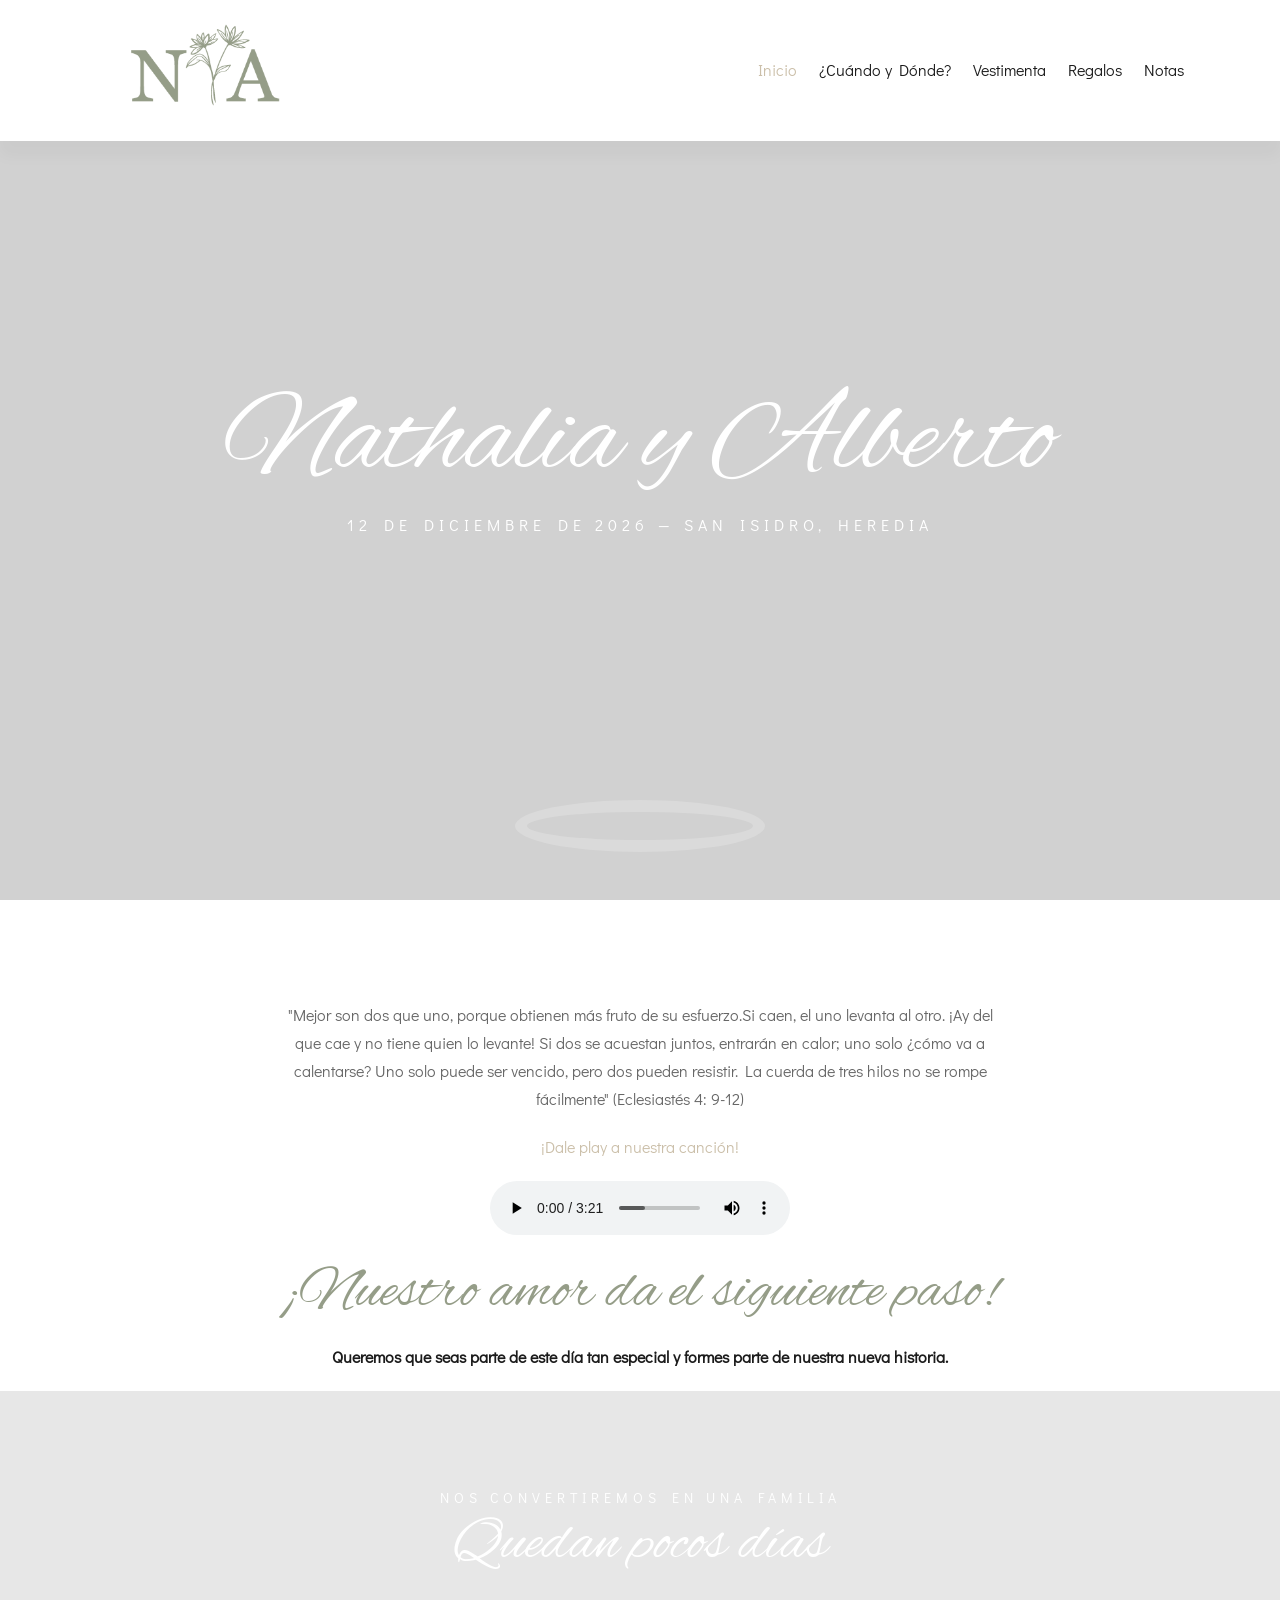
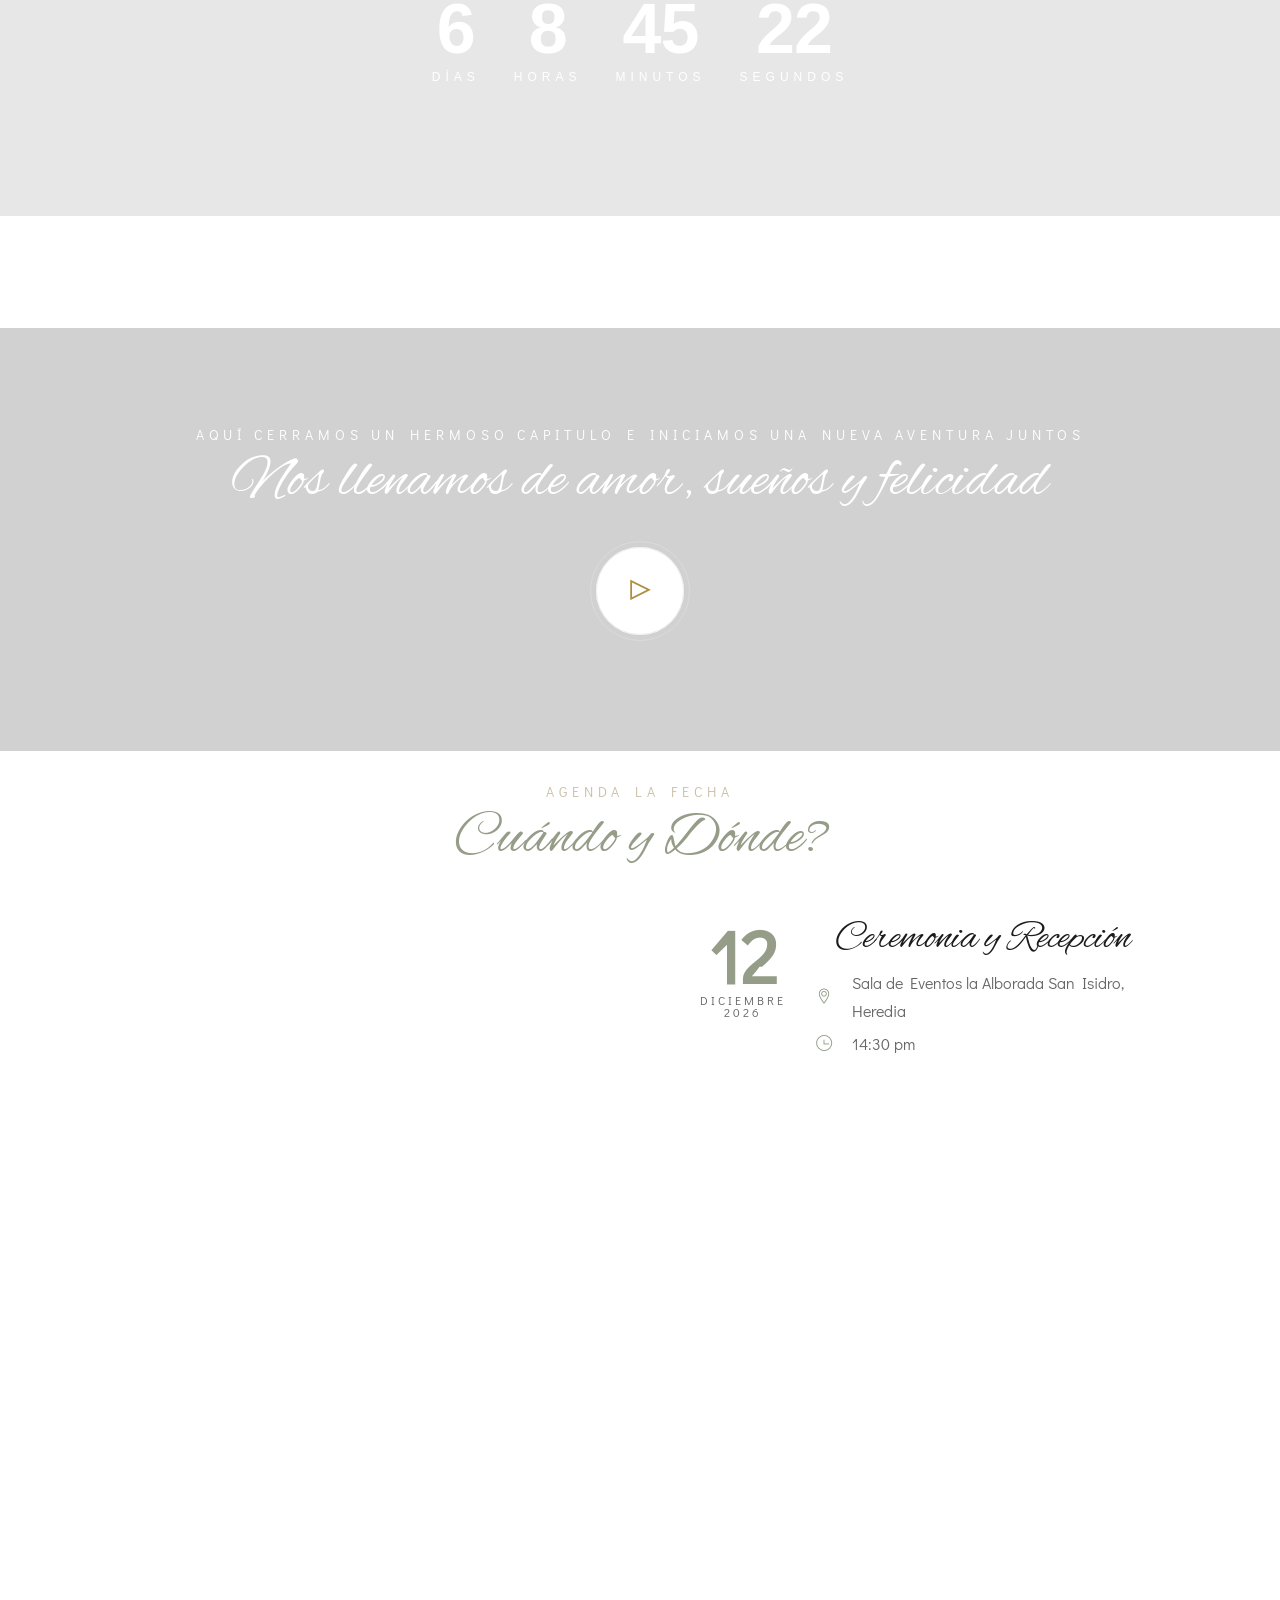
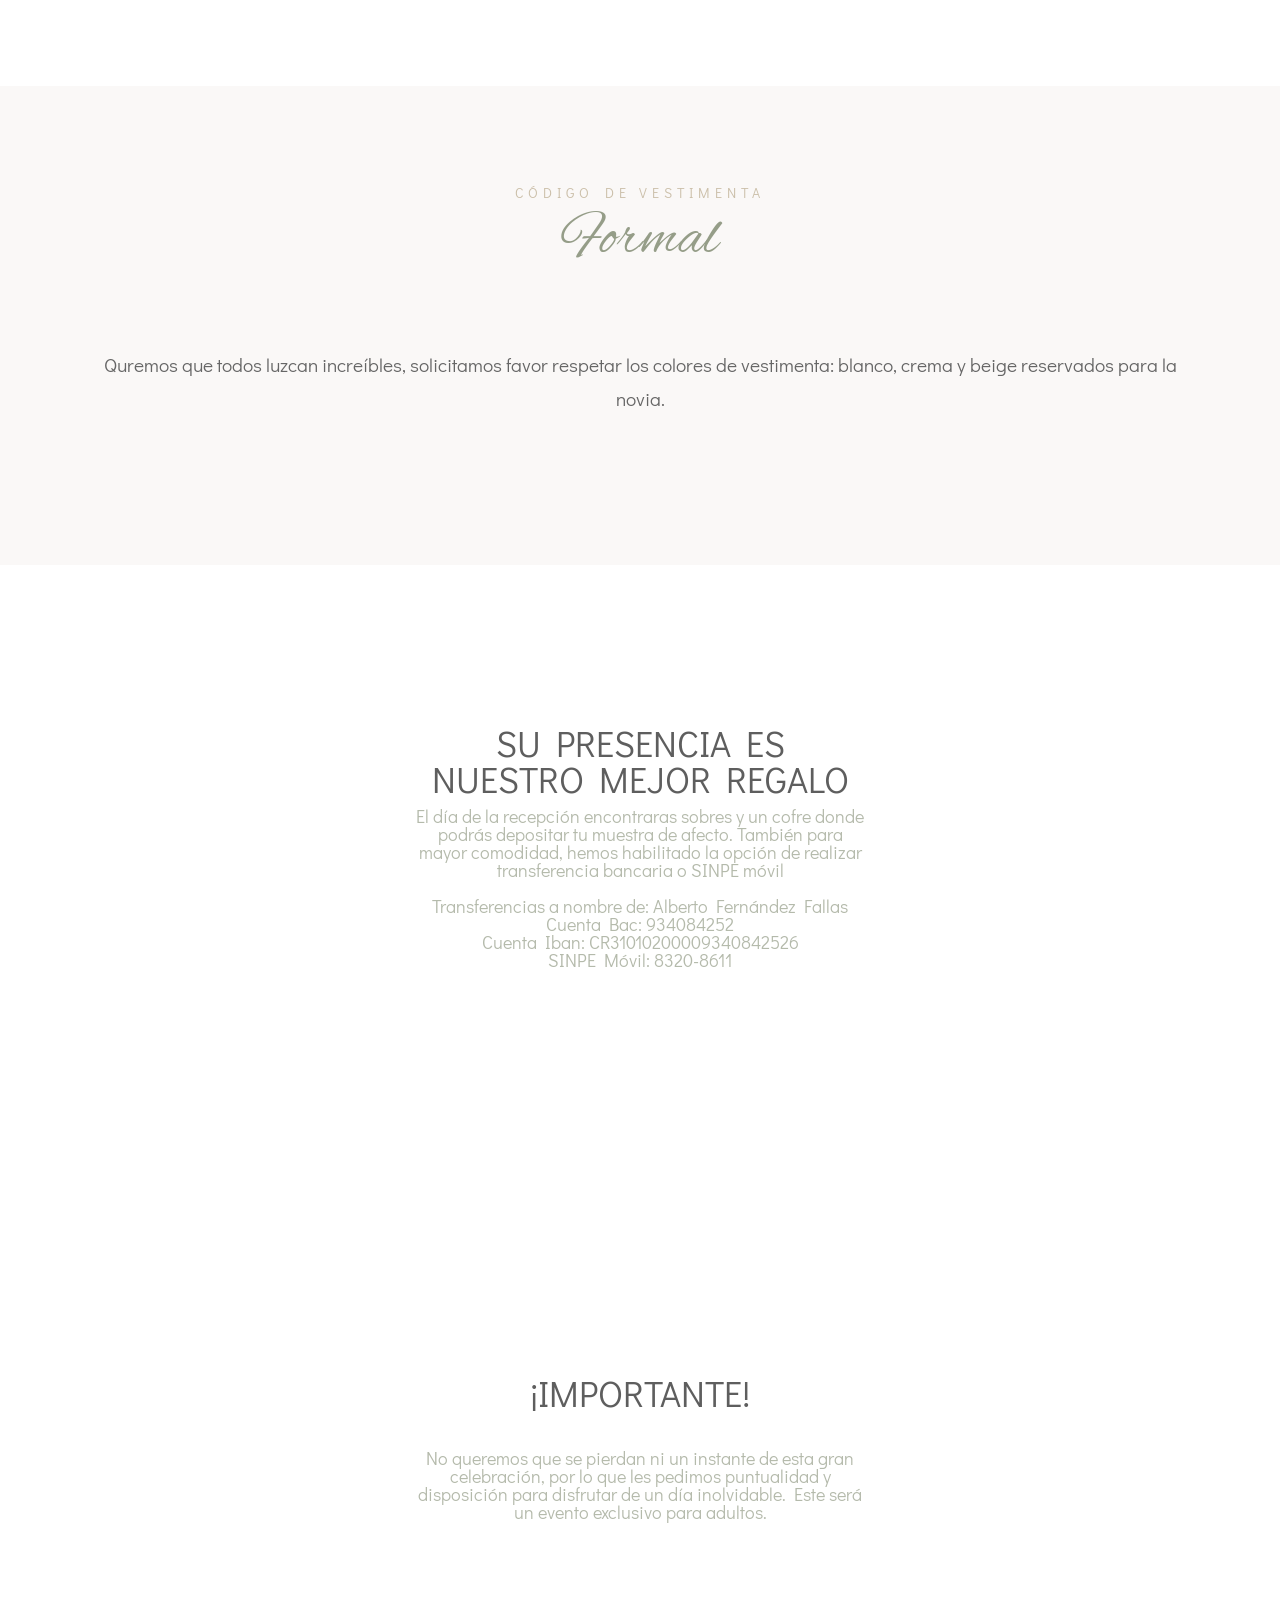
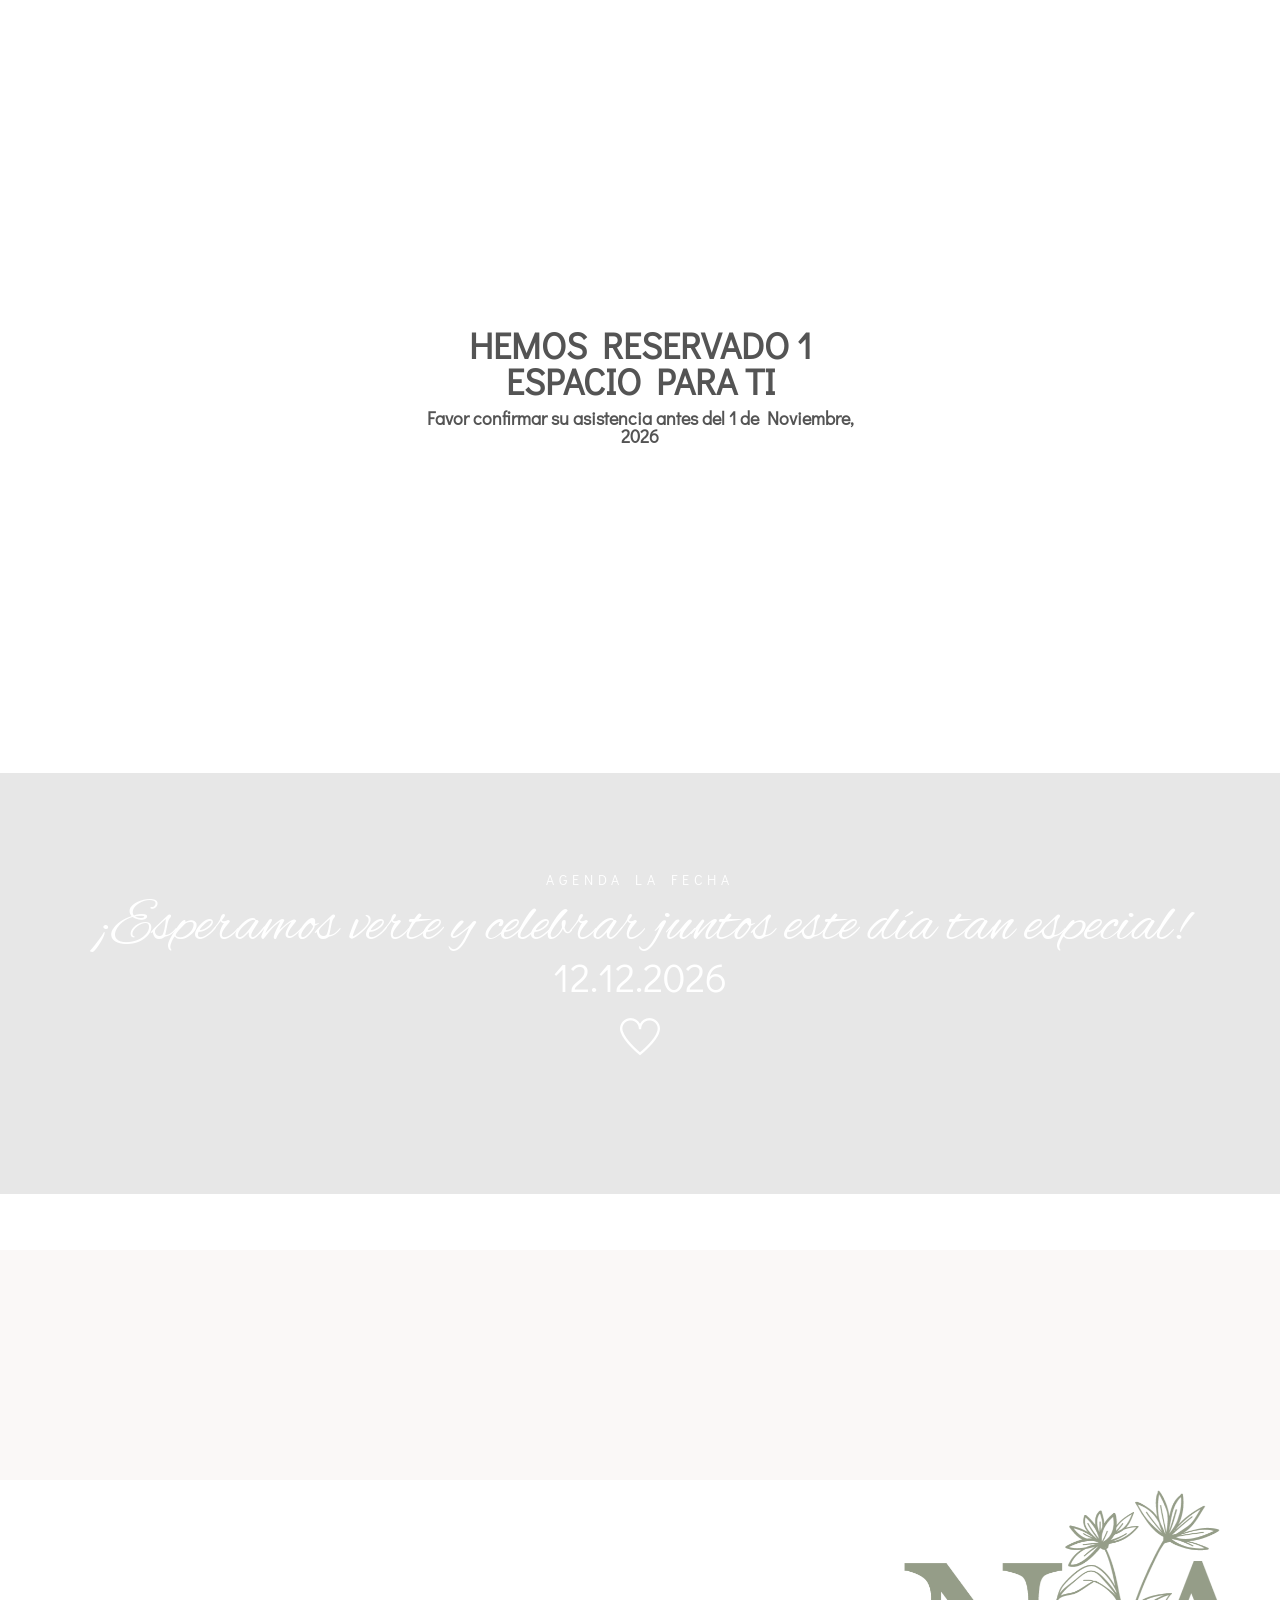
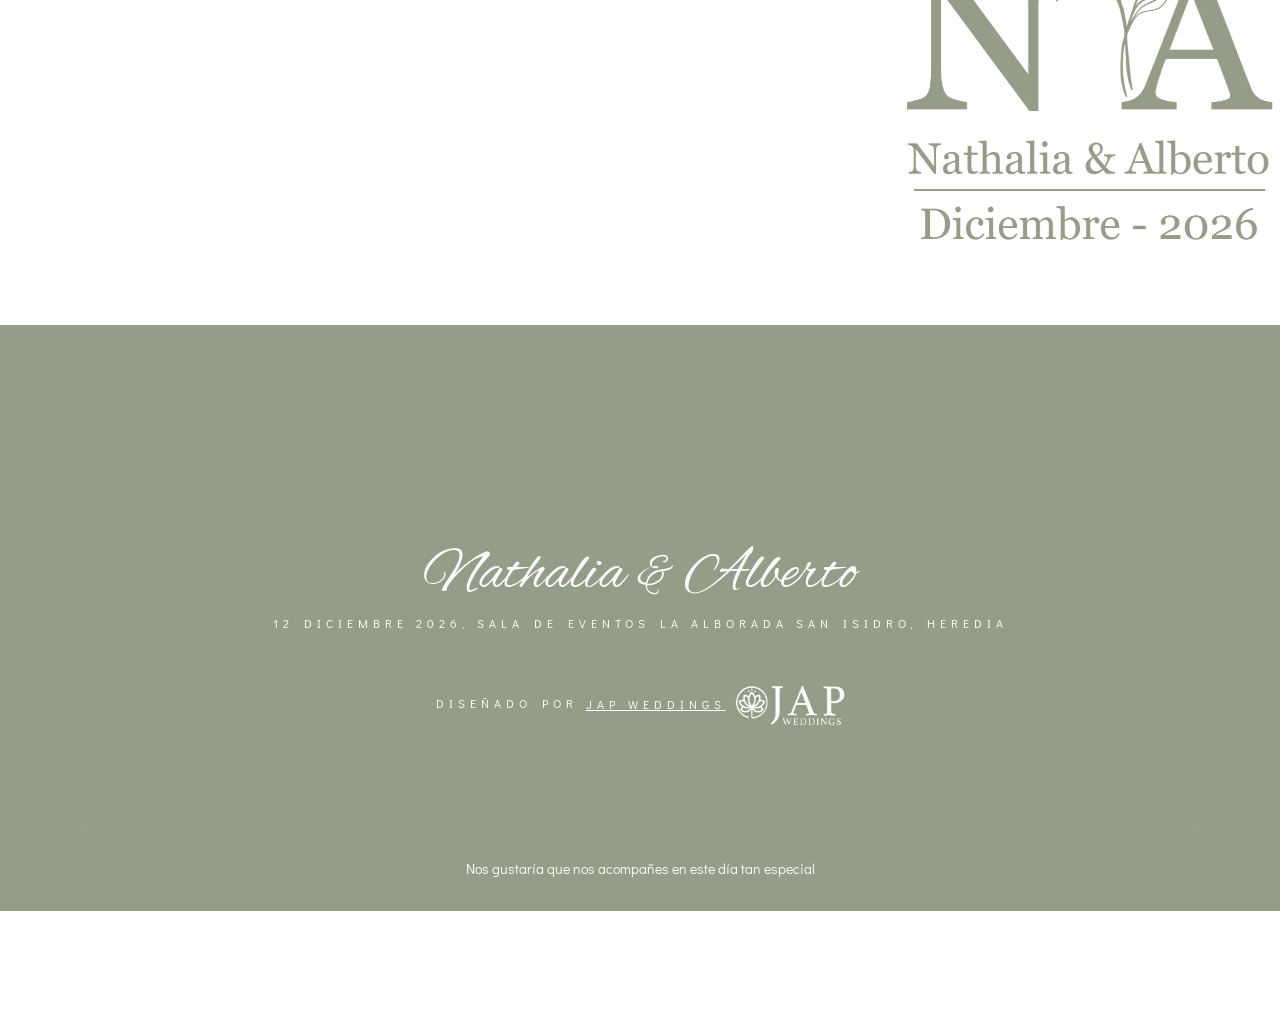
==== index.html @ f1be1391 "Add files via upload" ====
<!DOCTYPE HTML>
<html lang="en">

<head>
    <meta charset="utf-8">
    <meta http-equiv="X-UA-Compatible" content="IE=edge">
    <title>Nathalia y Alberto</title>
    <meta name="viewport" content="width=device-width, initial-scale=1">
    <link rel="icon" type="image/png" href="images/favicon.png" />
    <link href="https://fonts.googleapis.com/css2?family=Alex+Brush&family=Didact+Gothic&display=swap" rel="stylesheet">
    <link rel="stylesheet" href="css/animate.css">
    <link rel="stylesheet" href="css/themify-icons.css">
    <link rel="stylesheet" href="css/bootstrap.css">
    <link rel="stylesheet" href="css/flexslider.css">
    <link rel="stylesheet" href="css/magnific-popup.css">
    <link rel="stylesheet" href="css/owl.carousel.min.css">
    <link rel="stylesheet" href="css/owl.theme.default.min.css">
    <link rel="stylesheet" href="css/YouTubePopUp.css">
    <link rel="stylesheet" href="css/style.css">
    <!-- FOR IE9 below -->
    <!--[if lt IE 9]>
        <script src="js/respond.min.js"></script>
    <![endif]-->
</head>

<body>
    <!-- Preloader -->
    <div class="preloader">
        <div class="lds-heart">
            <div></div>
        </div>
    </div>
    <!-- Progress-wrapp scroll-button -->
    <div class="progress-wrap active-progress">
        <svg class="progress-circle svg-content" width="100%" height="100%" viewBox="-1 -1 102 102">
            <path d="M50,1 a49,49 0 0,1 0,98 a49,49 0 0,1 0,-98" />
        </svg>
    </div>
    <!-- Navbar -->
    <nav class="navbar navbar-expand-lg ">
        <div class="container">
            <!-- Logo -->
            <div class="logo-wrapper navbar-brand valign">
                <div class="logo">
                    <a href="index.html"><img src="images2/LOGO-nuestra-boda.png" style="width: 64%;" alt=""></a>
                </div>
            </div>
            <button class="navbar-toggler" type="button" data-toggle="collapse" data-target="#navbarSupportedContent"
                aria-controls="navbarSupportedContent" aria-expanded="false" aria-label="Toggle navigation"> <span
                    class="icon-bar"><i class="ti-line-double"></i></span> </button>
            <!-- Navbar links -->
            <div class="collapse navbar-collapse" id="navbarSupportedContent">
                <ul class="navbar-nav ml-auto">
                    <li class="nav-item"><a class="nav-link active" href="#home" data-scroll-nav="0">Inicio</a></li>
                    <li class="nav-item"><a class="nav-link" href="#whenwhere" data-scroll-nav="6">¿Cuándo y Dónde?</a>
                    </li>
                    <li class="nav-item"><a class="nav-link" href="#outfit" data-scroll-nav="8">Vestimenta</a></li>
                    <li class="nav-item"><a class="nav-link" href="#rsvp5" data-scroll-nav="7">Regalos</a></li>
                    <li class="nav-item"><a class="nav-link" href="#rsvp2" data-scroll-nav="9">Notas</a></li>

                </ul>
            </div>
        </div>
    </nav>


    <!-- Slider section -->
    <header id="home" data-scroll-index="0">
        <div class="mary-hero js-fullheight">
            <div class="flexslider js-fullheight">
                <ul class="slides">
                    <li class="bg-fixed" style="background-image: url(images/JAP_7973.jpg); 
                    background-position: 60% center;" data-overlay-dark="2" id="icon">
                        <div class="overlay"></div>
                        <div class="container">
                            <div class="row">
                                <div class="col-md-12 text-center js-fullheight slider-text">
                                    <div class="slider-text-inner mx-auto">
                                        <h2>Nathalia y Alberto</h2>
                                        <h6>12 de Diciembre de 2026 — San Isidro, Heredia</h6>
                                    </div>
                                </div>
                            </div>
                        </div>
                    </li>
                </ul>
            </div>
        </div>

    </header>
    <!-- Welcome section -->
    <div id="welcome" class="welcome section-padding">
        <div class="container">
            <div class="row">
                <div class="col-md-12 text-center">
                    <div class="welcome-mt">
                        <div class="welcome-image-wrapper">
                            <div class="img">
                                <a href="#" data-scroll-nav="1"><img src="images/JAP_7983.jpg" alt=""></a>
                            </div>
                        </div>
                    </div>
                </div>
                <div class="col-md-8 offset-md-2 text-center">
                    <p>"Mejor son dos que uno, porque obtienen más fruto de su esfuerzo.Si caen, el uno levanta al otro.
					¡Ay del que cae y no tiene quien lo levante! Si dos se acuestan juntos, entrarán en calor; uno solo ¿cómo va a calentarse?
					Uno solo puede ser vencido, pero dos pueden resistir.
					La cuerda de tres hilos no se rompe fácilmente" (Eclesiastés 4: 9-12)
</p>
					<p style="color: #cbbfa9">¡Dale play a nuestra canción!</p>
            		<audio controls loop>
  					<source src="music.mp3" type="audio/mpeg">
					</audio>
					<p></p>
					<h2 class="section-title" style="color: #959D88;">¡Nuestro amor da el siguiente paso!</h2>
					<p><b>Queremos que seas parte de este día tan especial y formes parte de nuestra nueva historia.</b></p>
            </div>
        </div>
    </div>

    <!-- Countdown section -->
    <div id="countdown" class="section-padding bg-img bg-fixed" data-overlay-dark="1"
        data-background="images/JAP_8116.jpg" style="background-position: 20% center;">
        <div class="container">
            <div class="row">
                <div class="section-head col-md-12">
                    <h6>Nos convertiremos en una familia</h6>
                    <h2>Quedan pocos días</h2>
                </div>
            </div>
            <div class="row">
                <div class="col-md-12">
                    <ul>
                        <li><span id="days"></span>Días</li>
                        <li><span id="hours"></span>Horas</li>
                        <li><span id="minutes"></span>Minutos</li>
                        <li><span id="seconds"></span>Segundos</li>
                    </ul>
                </div>
            </div>
        </div>
    </div>


    <br>
    <br>
    <br>
    <br>

    <!-- Video section -->
    <div id="video" class="story-video section-padding bg-img bg-fixed" data-overlay-dark="2"
        data-background="images/JAP_8154.jpg">
        <div class="container">
            <div class="video-wrapper">
                <div class="row">
                    <div class="col-md-12 text-center">
                        <div class="caption">
                            <h6 class="subtitle">Aquí cerramos un hermoso capitulo e iniciamos una nueva aventura juntos</h6>
                            <h2 class="title">Nos llenamos de amor, sueños y felicidad</h2><br>
                        </div>
                    </div>
                </div>
                <div class="row">
                    <div class="col-md-12 mb-60 img text-center">
                        		<a class="vid valign" href="https://youtu.be/Di5ezcNBdFs">
                            <div class="vid-butn">
                                <span class="icon"><i class="ti-control-play"></i></span>
                            </div>
                        </a>
                    </div>

                </div>
            </div>
        </div>
    </div>

    <!-- When & Where section -->
    <div id="whenwhere" class="when-where section-paddinggg" data-scroll-index="6"
        style="background: url(images/FLORES-02.png) ; background-size:21%; background-repeat: no-repeat; background-position: top right;" >
        <div class="container">
            <div class="row">
                <div class="col-md-12 text-center animate-box" data-animate-effect="fadeInUp">
                    <h6 class="section-subtitle" style="color: #cbbfa9;">Agenda la fecha</h6>
                    <h2 class="section-title" style="color: #959d88;">Cuándo y Dónde?</h2>
                </div>
            </div>
            <div class="row">
                <div class="col-md-6 animate-box" data-animate-effect="fadeInLeft">
                    <div class="img left">
                        <img src="images/JAP_7962.jpg" alt="">
                    </div>
                </div>
                <div class="col-md-6 valign animate-box" data-animate-effect="fadeInRight">
                    <div class="content">
                        <div class="date">
                            <h3 style="color: #959d88;">12</h3>
                            <h6>Diciembre 2026</h6>
                        </div>
                        <div class="cont">
                            <div class="info">
                            </div>
                            <h4>Ceremonia y Recepción</h4>
                            <ul class="list-unstyled cont-list">
                                <li>
                                    <div class="icon"> <span class="ti-location-pin" style="color: #959d88;"></span> </div>
                                    <div class="text">
                                        <p align="left">Sala de Eventos la Alborada San Isidro, Heredia</p>
                                    </div>
                                </li>
                                <li>
                                    <div class="icon"> <span class="ti-time" style="color: #959d88;"></span> </div>
                                    <div class="text">
                                        <p>14:30 pm</p>
                                    </div>
                                </li>
                            </ul>
                        </div>
                    </div>
                </div>
                
            </div>
        </div>
    </div>
    <div class="marybrian-blog section-paddinggg">
        <div class="container">
            <div class="row mb-30">
                <iframe
                    src="https://www.google.com/maps/embed?pb=!1m18!1m12!1m3!1d3928.9068027586177!2d-84.05457692454056!3d10.02454927261095!2m3!1f0!2f0!3f0!3m2!1i1024!2i768!4f13.1!3m3!1m2!1s0x8fa0e586ee577349%3A0x601cceb44c95bdb8!2sSala%20de%20Eventos%20La%20Alborada!5e0!3m2!1ses!2scr!4v1782090765783!5m2!1ses!2scr"
                    width="1200" height="450" style="border:0;" allowfullscreen="" loading="lazy"
                    referrerpolicy="no-referrer-when-downgrade"></iframe>
            </div>
        </div>
    </div>
    <!-- Dress Code section -->
    <div id="outfit" class="bride-groom clear section-padding bg-cream" data-scroll-index="8">
        <div class="container">
            <div class="row">
                <div class="col-md-12 text-center mb-30 animate-box" data-animate-effect="fadeInUp">
                    <h6 class="section-subtitle"  style="color: #cbbfa9;">Código de Vestimenta</h6>
                    <h2 class="section-title" style="color: #959d88;">Formal</h2>
                </div>
                <img src="images/Imagen1.png" alt="">

                <div class="col-md-12 text-center mb-30 animate-box">
                    <div class="widget-container" style="text-align: center;">
                        <br>
                        <p style="font-size: larger;">Quremos que todos luzcan increíbles, solicitamos favor respetar los colores de vestimenta:
 						 blanco, crema y beige reservados para la novia.
                        </p>

                    </div>
                </div>
            </div>
        </div>
    </div>

    <!-- RSVP Form section -->
    <div id="rsvp5" class="rsvp section-padding bg-img bg-fixed" data-background="images/JAP_8039.jpg"
        data-scroll-index="7" style="background-position: 20% center;">
        <div class="container">
            <div class="row">
                <div class="col-md-6 offset-md-3 bg-white p-60" style="opacity: 0.7;">
                    <h2 class="text-center">Su presencia es nuestro mejor regalo</br></h2>
                    <h6 class="text-center" style="font-family: Didact Gothic; font-size: large; color: #959D88">El día de la recepción encontraras sobres y un cofre donde podrás depositar tu muestra de afecto. También para mayor comodidad, hemos habilitado la opción de realizar transferencia bancaria o SINPE móvil
					<br>
					<br>Transferencias a nombre de: Alberto Fernández Fallas 
					<br>Cuenta Bac: 934084252
					<br>Cuenta Iban: CR31010200009340842526
					<br>SINPE Móvil: 8320-8611
                    </h6>
                </div>
            </div>
        </div>
    </div>
    <br>
    <br>

    <div id="rsvp2" class="rsvp section-padding bg-img bg-fixed" data-background="images/JAP_8063.jpg"
        data-scroll-index="9" style="background-position: 20%;">
        <div class="container">
            <div class="row">
                <div class="col-md-6 offset-md-3 bg-white p-60" style="opacity: 0.7;">
                    <h2 class="text-center">¡Importante!</br></h2>
                    <br>
                    <h6 class="text-center" style="font-family: Didact Gothic; font-size: large; color: #959D88;">
                        No queremos que se pierdan ni un instante de esta gran celebración, por lo que les pedimos puntualidad y disposición para disfrutar de un día inolvidable.
						Este será un evento exclusivo para adultos.<br>  
                    </h6>

                    <h6 class="text-center" style="font-family: Didact Gothic; font-size: large; color: #626554;">
                    </h6>
                </div>
            </div>
        </div>
    </div>
	<br>
    <br>
        <!-- RSVP Form section -->
    <div id="rsvp" class="rsvp section-padding bg-img bg-fixed" data-background="images/JAP_7977.jpg"
        data-scroll-index="7" style="background-position: 20% center;">
        <div class="container">
            <div class="row">
                <div class="col-md-6 offset-md-3 bg-white p-60" style="opacity: 0.75;">
                    <h2 class="text-center"><b>Hemos reservado 1</b><br><b>espacio para ti</b></br></h2>
				<h6 class="text-center" style="font-family: Didact Gothic; font-size: large; color: #626554;"><b>Favor confirmar su asistencia antes del 1 de Noviembre, 2026</b> 
                <br>
				<br>
				<br>
				<a href="https://wa.me/50685649191"><img src="images/boton-contacto-peq.png" alt="" style="width: 50%;"></a>   
				</h6>
					
                </div>
            </div>
        </div>
    </div>
    <br>
    <br>
    <br>
					<!-- Banner section -->
    <div id="banner" class="section-padding bg-img bg-fixed" data-overlay-dark="1"
        data-background="images/JAP_8093.jpg">
        <div class="container">
            <div class="row">
                <div class="section-head col-md-12">
                    <h6>Agenda la fecha</h6>
                    <h2>¡Esperamos verte y celebrar juntos este día tan especial!</h2>
                    <h1>12.12.2026</h1>
                    <h1><i class="ti-heart"></i></h1>
                </div>
            </div>
        </div>
    </div>
	<br>
    <br>
    <div id="gallery" class="section-padding bg-cream" data-scroll-index="10">
        <div class="container">
            <div class="row">
            </div>
        </div>
        <div class="row gallery-filter">
            <div class="col-md-2 gallery-item ceremony">
                <div class="gallery-box">
                    <div class="gallery-img"> <img src="images/JAP_7966.jpg" class="img-fluid mx-auto d-block"
                            alt="">
                    </div>
                    <div class="gallery-detail">
                    </div>
                </div>
            </div>
            <div class="col-md-2 gallery-item ceremony">
                <div class="gallery-box">
                    <div class="gallery-img"> <img src="images/JAP_7988.jpg" class="img-fluid mx-auto d-block" alt="">
                    </div>
                    <div class="gallery-detail">
                    </div>
                </div>
            </div>
            <div class="col-md-2 gallery-item ceremony">
                <div class="gallery-box">
                    <div class="gallery-img"> <img src="images/JAP_8051.jpg" class="img-fluid mx-auto d-block"
                            alt="">
                    </div>
                    <div class="gallery-detail">
                    </div>
                </div>
            </div>
            <div class="col-md-2 gallery-item ceremony">
                <div class="gallery-box">
                    <div class="gallery-img"> <img src="images/JAP_8071.jpg" class="img-fluid mx-auto d-block" alt="">
                    </div>
                    <div class="gallery-detail">
                    </div>
                </div>
            </div>
            
            <div class="col-md-2 gallery-item ceremony">
                <div class="gallery-box">
                    <div class="gallery-img"> <img src="images/JAP_8196.jpg" class="img-fluid mx-auto d-block" alt="">
                    </div>
                    <div class="gallery-detail">
			</div>
                </div>
            </div>
            
            <div class="col-md-2 gallery-item ceremony">
                <div class="gallery-box">
                    <div class="gallery-img"> <img src="images/JAP_6352.jpg" class="img-fluid mx-auto d-block" alt="">
                    </div>
                    <div class="gallery-detail">
                    </div>
                </div>
            </div>
        </div>
    </div>
    <div>
        <img src="images2/LOGO-DE-BODA-1.png" alt="" style="width: 30%; height: auto; left: 35%; position: relative;">
    </div>
    <br>
    <br>
    <!-- Footer section -->
    <footer id="footer" style="background-color: #959D88;">
        <div class="container">
            <div class="top-footer">
                <div class="row">
                    <div class="col-md-12 text-center">
                        <div class="section-padding">
                            <h2><span>Nathalia <small>&amp;</small> Alberto</span></h2>
                            <h6>12 Diciembre 2026, Sala de Eventos la Alborada San Isidro, Heredia</h6>

                            <br>
                            <br>

                            <h6>Diseñado por <a href="https://www.japweddings.com"><u>JAP Weddings</u> <img
                                        src="images2/VECTOR.png" alt="" style="width: 10%;"></a></h6>
                        </div>
                    </div>
                </div>
            </div>
            <div class="sub-footer">
                <div class="row">
                    <div class="col-md-12 text-center">
                        <p style="color: white;">Nos gustaría que nos acompañes en este día tan especial</p>
                    </div>
                </div>
            </div>
        </div>
    </footer>
    <!-- jQuery -->
    <script src="js/jquery.min.js"></script>
    <script src="js/modernizr-2.6.2.min.js"></script>
    <script src="js/jquery.easing.1.3.js"></script>
    <script src="js/bootstrap.min.js"></script>
    <script src="js/jquery.waypoints.min.js"></script>
    <script src="js/jquery.flexslider-min.js"></script>
    <script src="js/sticky-kit.min.js"></script>
    <script src="js/scrollIt.min.js"></script>
    <script src="js/owl.carousel.min.js"></script>
    <script src="js/isotope.js"></script>
    <script src="js/jquery.magnific-popup.min.js"></script>
    <script src="js/YouTubePopUp.js"></script>
    <script src="js/template.js"></script>

</body>

</html>
---- css/YouTubePopUp.css ----
@charset "UTF-8";

/*
    Name: YouTubePopUp
    Description: jQuery plugin to display YouTube or Vimeo video in PopUp, responsive and retina, easy to use.
    Version: 1.0.1
    Plugin URL: http://wp-time.com/youtube-popup-jquery-plugin/
    Written By: Qassim Hassan
    Twitter: @QQQHZ
    Websites: wp-time.com | qass.im | wp-plugins.in
    Dual licensed under the MIT and GPL licenses:
        http://www.opensource.org/licenses/mit-license.php
        http://www.gnu.org/licenses/gpl.html
    Copyright (c) 2016 - Qassim Hassan
*/

.YouTubePopUp-Wrap{
    position:fixed;
    width:100%;
    height:100%;
    background-color:#000;
    background-color:rgba(0,0,0,0.8);
    top:0;
    left:0;
    z-index:9999999999999;
}

.YouTubePopUp-animation{
    opacity: 0;
    -webkit-animation-duration: 0.5s;
    animation-duration: 0.5s;
    -webkit-animation-fill-mode: both;
    animation-fill-mode: both;
    -webkit-animation-name: YouTubePopUp;
    animation-name: YouTubePopUp;
}

@-webkit-keyframes YouTubePopUp {
    0% {
        opacity: 0;
    }

    100% {
        opacity: 1;
    }
}

@keyframes YouTubePopUp {
    0% {
        opacity: 0;
    }

    100% {
        opacity: 1;
    }
}

body.logged-in .YouTubePopUp-Wrap{ /* For WordPress */
    top:32px;
    z-index:99998;
}

.YouTubePopUp-Content{
    max-width:680px;
    display:block;
    margin:0 auto;
    height:100%;
    position:relative;
}

.YouTubePopUp-Content iframe{
    max-width:100% !important;
    width:100% !important;
    display:block !important;
    height:480px !important;
    border:none !important;
    position:absolute;
    top: 0;
    bottom: 0;
    margin: auto 0;
}

.YouTubePopUp-Hide{
    -webkit-animation-duration: 0.5s;
    animation-duration: 0.5s;
    -webkit-animation-fill-mode: both;
    animation-fill-mode: both;
    -webkit-animation-name: YouTubePopUpHide;
    animation-name: YouTubePopUpHide;
}

@-webkit-keyframes YouTubePopUpHide {
    0% {
        opacity: 1;
    }

    100% {
        opacity: 0;
    }
}

@keyframes YouTubePopUpHide {
    0% {
        opacity: 1;
    }

    100% {
        opacity: 0;
    }
}

.YouTubePopUp-Close{
    position:absolute;
    top:0;
    cursor:pointer;
    bottom:528px;
    right:0px;
    margin:auto 0;
    width:24px;
    height:24px;
    background:url(./close.png) no-repeat;
    background-size:24px 24px;
    -webkit-background-size:24px 24px;
    -moz-background-size:24px 24px;
    -o-background-size:24px 24px;
}

.YouTubePopUp-Close:hover{
    opacity:0.5;
}

@media all and (max-width: 768px) and (min-width: 10px){
    .YouTubePopUp-Content{
        max-width:90%;
    }
}

@media all and (max-width: 600px) and (min-width: 10px){
    .YouTubePopUp-Content iframe{
        height:320px !important;
    }

    .YouTubePopUp-Close{
        bottom:362px;
    }
}

@media all and (max-width: 480px) and (min-width: 10px){
    .YouTubePopUp-Content iframe{
        height:220px !important;
    }

    .YouTubePopUp-Close{
        bottom:262px;
    }
}
---- css/style.css ----
/* ----------------------------------------------------------------

01. Default style
02. Preloader style
03. Scrollbar style
04. Owl-Theme custom style
05. Navbar style
06. Page Header style
07. Slider style
08. Section & Title style
09. Welcome style
10. Bride & Groom style
11. Story style
12. Countdown style
13. Friends style
14. Story video style
15. Event style
16. When & Where style
17. Gallery style
18. Blog & Post style
19. Progress-wrap style
20. Gift Registry style
21. Insta style
22. Footer style
23. Media Query style
24. Overlay Effect Bg image

------------------------------------------------------------------- */


/* =======  Default style  ======= */
html,
body {
    -moz-osx-font-smoothing: grayscale;
    -webkit-font-smoothing: antialiased;
    -moz-font-smoothing: antialiased;
    font-smoothing: antialiased;
}
body {
    font-family: 'Didact Gothic', sans-serif;
    font-size: 16px;
    line-height: 1.75em;
    font-weight: 400;
    color: #666;
}
/* typography */
h1,
h2,
h3,
h4,
h5,
h6 {
    font-family: 'Alex Brush', cursive;
    font-weight: 400;
    line-height: 1em;
    margin: 0 0 20px 0;
    color: #1b1b1b;
}
h1 {
    font-size: 40px;
}
h2 {
    font-size: 35px;
}
h3 {
    font-size: 30px;
}
h4 {
    font-size: 25px;
}
h5 {
    font-size: 20px;
}
h6 {
    font-size: 16px;
}
p {
    font-family: 'Didact Gothic', sans-serif;
    font-size: 16px;
    line-height: 1.75em;
    margin: 0 0 20px;
    color: #666;
    font-weight: 400;
}
/* lists */
ul {
    list-style-type: none;
}
/* links */
a {
    color: #fff;
    -webkit-transition: 0.5s;
    -o-transition: 0.5s;
    transition: 0.5s;
}
a:hover,
a:active,
a:focus {
    color: #fff;
    outline: none;
    text-decoration: none !important;
}
a:link {
    text-decoration: none;
}
a:focus {
    outline: none;
}
img {
    width: 100%;
    height: auto;
}
img {
    -webkit-transition: all 0.5s;
    -o-transition: all 0.5s;
    transition: all 0.5s;
    color: #fff;
}
.bg-cream {
    background: #faf8f7;
}
.o-hidden {
    overflow: hidden;
}
.position-re {
    position: relative;
}
.full-width {
    width: 100%;
}
.bg-img {
    background-size: cover;
    background-repeat: no-repeat;
}
.pattern {
    background-repeat: repeat;
    background-size: auto;
}
.bold {
    font-weight: 600;
}
.count {
    font-family: 'Oswald', sans-serif;
}
.valign {
    display: -webkit-box;
    display: -ms-flexbox;
    display: flex;
    -webkit-box-align: center;
    -ms-flex-align: center;
    align-items: center;
}
.v-middle {
    position: absolute;
    width: 100%;
    top: 50%;
    left: 0;
    -webkit-transform: translate(0%, -50%);
    transform: translate(0%, -50%);
}
.v-bottom {
    position: absolute;
    width: 100%;
    bottom: 5%;
    left: 0;
    -webkit-transform: translate(0%, -5%);
    transform: translate(0%, -5%);
}
.js .animate-box {
    opacity: 0;
}
a[href^="tel"] {
    color: inherit;
    text-decoration: none;
}
.bg-fixed {
    background-attachment: fixed;
}
@media (max-width: 992px) {
    .bg-fixed {
    background-attachment: initial;}
}
.p-40 {
    padding: 40px;
}
.p-60 {
    padding: 60px;
}
.mt-60 {
    margin-top: 60px;
}
.mt-10 {
    margin-top: 10px;
}
.mt-20 {
    margin-top: 20px;
}
.mb-30 {
    margin-bottom: 30px;
}
.mb-60 {
    margin-bottom: 60px;
}
.mb-20 {
    margin-bottom: 20px;
}
.mb-15 {
    margin-bottom: 15px;
}
.small,
small {
    font-size: 80%;
}
b,
strong {
    color: #1b1b1b;
}
/*** form element ***/
/* text field */
button,
input,
optgroup,
select,
textarea {
    font-family: 'Didact Gothic', sans-serif;
}
input[type="password"]:focus,
input[type="email"]:focus,
input[type="text"]:focus,
input[type="file"]:focus,
input[type="radio"]:focus,
input[type="checkbox"]:focus,
textarea:focus {
    outline: none;
    border: 1px solid #ececec;
}
input[type="password"],
input[type="email"],
input[type="text"],
input[type="file"],
textarea,
#message,
#search {
    max-width: 100%;
    margin-bottom: 15px;
    border: none;
    padding: 7px 15px;
    height: auto;
    background-color: #fff;
    -webkit-box-shadow: none;
    box-shadow: none;
    display: block;
    width: 100%;
    font-family: 'Nunito Sans', sans-serif;
    font-size: 15px;
    font-weight: 400;
    line-height: 1.75em;
    color: #1b1b1b;
    background-image: none;
    border: 1px solid #ececec;
}
input:focus,
textarea:focus {
    border-bottom-width: 1px;
}
input[type="submit"],
input[type="reset"],
input[type="button"],
button {
    font-family: 'Didact Gothic', sans-serif;
    background: #b08c3e;
    border: 1px solid #b08c3e;
    color: #fff;
    padding: 12px 30px;
    margin: 0;
    font-weight: 400;
    position: relative;
    font-size: 14px;
    text-transform: uppercase;
    letter-spacing: 2px;
    border-radius: 0px;
}
input[type="submit"]:hover,
input[type="reset"]:hover,
input[type="button"]:hover,
button:hover {
    background-color: transparent;
    color: #1b1b1b;
}
select {
    padding: 10px;
    border-radius: 5px;
}
input[type="radio"],
input[type="checkbox"] {
    display: inline;
}
label {
    color: #777;
    transition: all .3s cubic-bezier(.64, .09, .08, 1);
    display: inline-block;
    -moz-appearance: none;
    display: inline-block;
    vertical-align: middle;
        font-family: 'Nunito Sans', sans-serif;
    font-size: 15px;
    font-weight: 400;
    line-height: 1.75em;
    margin-bottom: 0;
}
input[type=radio]:after,
input[type=radio]:before {
    content: '';
    position: absolute;
    transition: all .3s cubic-bezier(.64, .09, .08, 1)
}
input[type=checkbox] {
    position: relative;
    cursor: pointer;
    margin: 5px 23px 15px 0px;;
    -moz-appearance: none;
     -webkit-appearance: none;
    width: 12px;
}
input[type=checkbox]:before {
    content: '';
    width: 18px;
    height: 18px;
    border: 1px solid #ececec;
    background: #fff;
    position: absolute;
    top: 0px;
    margin-left: -1px;
}
input[type=checkbox]:after {
    font-family: 'themify';
    content: '\e64c';
    color: #b08c3e;
    background: transparent;
    position: absolute;
    top: 1px;
    margin-left: -1px;
    left: 0;
    width: 18px;
    height: 18px;
    border: none;
    display: -webkit-inline-flex;
    display: -ms-inline-flexbox;
    display: inline-flex;
    -webkit-align-items: center;
    -ms-flex-align: center;
    align-items: center;
    -webkit-justify-content: center;
    -ms-flex-pack: center;
    justify-content: center;
    opacity: 0;
    transition: opacity .3s cubic-bezier(.64, .09, .08, 1);
    will-change: opacity;
    font-size: 12px;
}
input[type=checkbox]:checked:after {
    opacity: 1
}
input[type=radio] {
    position: relative;
    cursor: pointer;
    margin: 5px 20px 15px 0px;
    -moz-appearance: none;
    -webkit-appearance: none;
    width: 10px;
}
input[type=radio]:before {
    background-color: #fff;
    width: 18px;
    height: 18px;
    border-radius: 50%;
    border: 1px solid #ccc;
    display: inline-block;
    top: 0px;
    left: -4px;
    background-image: radial-gradient(circle, #b08c3e 50%, #fff 70%);
    background-size: 0;
    background-position: 50% 50%;
    background-repeat: no-repeat;
    will-change: background-size;
    z-index: 2;
}
input[type=radio]:after {
    width: 20px;
    height: 20px;
    background: #fff;
    border-radius: 50%
}
input[type=radio]:checked:before {
    background-size: 14px 14px
}
.mb-15 {
    margin-bottom: 15px;
}
.form-control {
    -webkit-appearance: none;
    -moz-appearance: none;
    appearance: none;
    -webkit-box-shadow: none;
    box-shadow: none;
    background: transparent;
    border: none;
    border-bottom: 0px solid #e5e5e5;
    height: 54px;
    -webkit-border-radius: 0;
    -moz-border-radius: 0;
    -ms-border-radius: 0;
    border-radius: 0;
    padding: 0;
    font-family: 'Didact Gothic', sans-serif;
    font-size: 18px;
    line-height: 1.75em;
    font-weight: 400;
}
.form-control:active,
.form-control:focus {
    outline: none;
    -webkit-box-shadow: none;
    box-shadow: none;
    background-color: #fff;
    border: 1px solid #ececec;
}
#message {
    font-family: 'Didact Gothic', sans-serif;
    height: 130px;
    padding: 12px;
    border: 1px solid #ececec;
}


/* =======  Preloader Style  ======= */
.preloader{
  width: 100%;
  height: 100%;
  background: #fff;
  position: fixed;
  top: 0;
  left: 0;
  z-index: 10000;
  display: flex;
  align-items: center;
  justify-content: center;
}
/* Heart */
.lds-heart {
  display: inline-block;
  position: relative;
  width: 64px;
  height: 64px;
  transform: rotate(45deg);
  transform-origin: 32px 32px;
}
.lds-heart div {
  top: 23px;
  left: 19px;
  position: absolute;
  width: 26px;
  height: 26px;
  background: #cbbfa9;
  animation: lds-heart 1.2s infinite cubic-bezier(0.215, 0.61, 0.355, 1);
}
.lds-heart div:after,
.lds-heart div:before {
  content: " ";
  position: absolute;
  display: block;
  width: 26px;
  height: 26px;
  background: #cbbfa9;
}
.lds-heart div:before {
  left: -17px;
  border-radius: 50% 0 0 50%;
}
.lds-heart div:after {
  top: -17px;
  border-radius: 50% 50% 0 0;
}
@keyframes lds-heart {
  0% {
    transform: scale(0.95);
  }
  5% {
    transform: scale(1.1);
  }
  39% {
    transform: scale(0.85);
  }
  45% {
    transform: scale(1);
  }
  60% {
    transform: scale(0.95);
  }
  100% {
    transform: scale(0.9);
  }
}


/* =======  Scrollbar style  ======= */
::-webkit-scrollbar {
    width: 0px;
}
::-webkit-scrollbar-track {
    background: #fff;
}
::-webkit-scrollbar-thumb {
    background: #1b1b1b;
}
::-webkit-scrollbar-thumb:hover {
    background: #1b1b1b;
}


/* =======  Owl-Theme custom style  ======= */
.owl-theme .owl-nav.disabled + .owl-dots {
    margin-top: 0px;
    line-height: .7;
    display: block;
}
.owl-theme .owl-dots .owl-dot span {
    width: 12px;
    height: 12px;
    margin: 0 3px;
    border-radius: 50%;
    background: #ececec;
    border: 1px solid #ececec;
}
.owl-theme .owl-dots .owl-dot.active span,
.owl-theme .owl-dots .owl-dot:hover span {
    background: #b08c3e;
    border: 1px solid #b08c3e;
}


/* =======  Navbar style  ======= */
.navbar {
    position: absolute;
    left: 0;
    top: 0;
    width: 100%;
    background: transparent;
    z-index: 99;
    padding-right: 0;
    padding-left: 0;
    padding-top: 0;
    padding-bottom: 0;
}
.navbar-toggler {
    outline: none;
}
.navbar .navbar-toggler-icon {
    color: #b08c3e;
    
}
.navbar .navbar-nav .nav-link {
    font-family: 'Didact Gothic', sans-serif;
    font-size: 16px;
    font-weight: 400;
    color: #fff;
    margin: 3px;
    -webkit-transition: all .4s;
    transition: all .4s;
}
.navbar .navbar-nav .nav-link.black-color {
    color: #fff;
}
.navbar .navbar-nav .nav-link:hover {
    color: #CBBFA9;
}
.navbar .navbar-nav .active {
    color: #CBBFA9 !important;
}
.nav-scroll {
    background: #fff;
    padding: 0 0 0 0;
    position: fixed;
    top: -100px;
    left: 0;
    width: 100%;
    -webkit-transition: -webkit-transform .5s;
    transition: -webkit-transform .5s;
    transition: transform .5s;
    transition: transform .5s, -webkit-transform .5s;
    -webkit-transform: translateY(100px);
    transform: translateY(100px);
    -webkit-box-shadow: 0px 15px 15px rgba(0, 0, 0, 0.03);
    box-shadow: 0px 15px 15px rgba(0, 0, 0, 0.03);
}
.nav-scroll .navbar-toggler-icon {
    color: #b08c3e;
}
.nav-scroll .navbar-nav .nav-link {
    color: #1b1b1b;
}
.nav-scroll .navbar-nav .active {
    color: #CBBFA9 !important;
}
.nav-scroll .navbar-nav .logo {
    padding: 15px 0;
    color: #666;
}
.nav-scroll .logo {
    width: 240px;
}
.nav-scroll .logo-img {
    margin-bottom: 0px;
}
.nav-scroll .logo-wrapper .logo h2 {
    font-family: 'Alex Brush', cursive;
    font-size: 36px;
    font-weight: 400;
    margin-bottom: 0px;
    display: block;
    width: 100%;
    position: relative;
    color: #1b1b1b;
    line-height: 1.25em;
/*    display: none;*/
}
.nav-scroll .logo-wrapper .logo span {
    display: block;
    font-family: 'Alex Brush', cursive;
    font-size: 9px;
    color: #666;
    font-weight: 400;
    display: block;
    margin-top: 3px;
    line-height: 1.2em;
    margin-left: 5px;
/*    display: none !important;*/
}
.nav-scroll .logo-wrapper {
    padding: 20px 0px;
}
.logo-wrapper {
    float: left;
    padding: 30px 0px;
}
.logo-wrapper .logo h2 {
    font-family: 'Alex Brush', cursive;
    font-size: 36px;
    font-weight: 400;
    display: block;
    width: 100%;
    position: relative;
    color: #fff;
    margin-bottom: 0;
}
.logo-wrapper .logo h2 a i {
    color: #fff;
    font-size: 20px;
    vertical-align: super;
}
.logo-wrapper .logo span {
    display: block;
    font-family: 'Didact Gothic', sans-serif;
    font-size: 9px;
    text-transform: uppercase;
    letter-spacing: 3px;
    color: #fff;
    font-weight: 400;
    display: block;
    margin-top: 5px;
    line-height: 1.5em;
}
.logo {
    padding: 0;
    text-align: center;
}
.logo-img {
    width: 270px;
}
.dropdown:hover .dropdown-menu,
.dropdown:hover .mega-menu {
    opacity: 1;
    visibility: visible;
    -webkit-transform: translateY(0);
    transform: translateY(0);
}
.dropdown .nav-link {
    cursor: pointer;
}
.dropdown .nav-link i {
    padding-left: 1px;
    font-size: 9px;
}
.dropdown-item {
    position: relative;
}
.dropdown-item:hover .sub-menu {
    opacity: 1;
    visibility: visible;
    -webkit-transform: translateY(0);
    transform: translateY(0);
}
.dropdown-item span {
    display: block;
    cursor: pointer;
}
.dropdown-menu,
.sub-menu {
    display: block;
    opacity: 0;
    visibility: hidden;
    -webkit-transform: translateY(20px);
    transform: translateY(20px);
    width: 200px;
    padding: 15px 10px;
    border-radius: 0;
    border: 0;
    background-color: #fff;
    -webkit-box-shadow: 0px 10px 20px rgba(0, 0, 0, 0.05);
    box-shadow: 0px 10px 20px rgba(0, 0, 0, 0.05);
    -webkit-transition: all .3s;
    transition: all .3s;
}
.dropdown-menu .dropdown-item,
.sub-menu .dropdown-item {
    padding: 5px 15px;
    font-family: 'Didact Gothic', sans-serif;
    font-size: 16px;
    font-weight: 400;
    color: #1b1b1b;
    position: relative;
    -webkit-transition: all .4s;
    transition: all .4s;
    border-bottom: 1px solid rgba(0, 0, 0, 0.025);
    background-color: transparent;
}
.dropdown-menu .dropdown-item:last-child,
.sub-menu .dropdown-item:last-child {
    border-bottom: none;
}
.dropdown-menu .dropdown-item:hover,
.sub-menu .dropdown-item:hover {
    background: transparent;
    padding-left: 20px;
    color: #b08c3e;
}
.dropdown-menu .dropdown-item a,
.sub-menu .dropdown-item a {
    display: block;
    color: #1b1b1b;
}
.dropdown-menu .dropdown-item a:hover,
.sub-menu .dropdown-item a:hover {
color: #b08c3e;
}
.dropdown-menu .dropdown-item a .badge,
.sub-menu .dropdown-item a .badge {
    margin-left: 10px;
    padding: 3px 5px 3px 5px;
    font-size: 8px;
    background: #b08c3e;
    border: 1px solid #b08c3e;
    top: 12px;
    border-radius: 0px;
    color: #1b1b1b;
    position: absolute;
    display: inline;
}
.dropdown-menu .dropdown-item i,
.sub-menu .dropdown-item i {
   padding: 13px 0 0 5px;
    font-size: 8px;
    float: right;
}
.dropdown-menu .dropdown-item em,
.sub-menu .dropdown-item em {
    font-size: 8px;
    background-color: #fff;
    padding: 2px 4px;
    color: #1b1b1b;
    border-radius: 2px;
    position: absolute;
    right: 10px;
    top: 5px;
}
.dropdown-menu.last {
    left: -30%;
}
.sub-menu {
    position: absolute;
    left: 100%;
    top: -5px;
}
.sub-menu.left {
    left: -100%;
    margin-left: -20px;
}
@media screen and (max-width: 767px) {
    .navbar {
        padding-right: 0px;
        padding-right: 0px;
        background: transparent;
    }
    .nav-scroll {
        background: #fff;
    }
    .logo-wrapper {
        float: left;
        padding: 15px;
    }
    .nav-scroll .logo-wrapper {
        padding: 15px;
        background-color: #fff;
    }
}

/* ======= Page Header style ======= */
.banner-header {
    padding: 200px 0;
    clear: both;
    width: 100%;
    display: block;
    background-position: center;
}
.banner-header h5 {
    color: #fff;
    font-size: 14px;
    font-family: 'Didact Gothic', sans-serif;
    font-weight: 400;
    margin-bottom: 15px;
    margin-top: 15px;
    letter-spacing: 5px;
    text-transform: uppercase;
}
.banner-header h5 a {
    color: #FFF;
}
.banner-header h1 {
    font-size: 60px;
    font-family: 'Alex Brush', cursive;
    font-weight: 400;
    color: #fff;
    position: relative;
    margin-bottom: 0px;
}


/* =======  Slider style  ======= */
.mary-hero .flexslider {
    border: none;
    z-index: 1;
    margin-bottom: 0;
    background: #fff;
}
.mary-hero .flexslider .slides {
    position: relative;
    overflow: hidden;
}
.mary-hero .flexslider .slides li {
    background-repeat: no-repeat;
    background-size: cover;
    background-position: bottom center;
    position: relative;
    min-height: 100vh;
    
    
}
.mary-hero .flexslider .flex-control-nav {
    bottom: 20px;
    z-index: 1000;
    right: 20px;
    float: right;
    width: auto;
}
.mary-hero .flexslider .flex-control-nav li {
    display: none;
    margin-bottom: 6px;
}
.mary-hero .flexslider .flex-control-nav li a {
    background: #fff;
    -webkit-box-shadow: none;
    box-shadow: none;
    width: 8px;
    height: 8px;
    cursor: pointer;
}
.mary-hero .flexslider .flex-control-nav li a.flex-active {
    cursor: pointer;
    background: #1b1b1b;
}
.mary-hero .flexslider .flex-direction-nav {
    display: none;
}
.mary-hero .flexslider .slider-text {
    display: table;
    opacity: 0;
    min-height: 100vh;
    padding: 0;
    z-index: 9;
}
.mary-hero .flexslider .slider-text > .slider-text-inner {
    display: table-cell;
    vertical-align: middle;
    min-height: 100vh;
    padding: 20px;
    position: relative;
}
.mary-hero .flexslider .slider-text > .slider-text-inner .desc {
    position: absolute;
    bottom: 0px;
    left: 0;
    padding: 20px;
    background: transparent;
}
@media screen and (max-width: 768px) {
    .mary-hero .flexslider .slider-text > .slider-text-inner {
        text-align: center;
    }
}
.mary-hero .flexslider .slider-text > .slider-text-inner h2,
.mary-hero .flexslider .slider-text > .slider-text-inner h2 {
    font-size: 120px;
    color: #fff;
    font-family: 'Alex Brush', cursive;
    font-weight: 400;
    margin: 0;
    line-height: 1.25em;
    text-align: center;
    margin-bottom: 0px;
}
.mary-hero .flexslider .slider-text > .slider-text-inner h6,
.mary-hero .flexslider .slider-text > .slider-text-inner h6 {
    font-size: 16px;
    color: #fff;
    font-family: 'Didact Gothic', sans-serif;
    text-transform: uppercase;
    font-weight: 400;
    margin: 0;
    letter-spacing: 5px;
}
@media screen and (max-width: 768px) {
    .mary-hero .flexslider .slider-text > .slider-text-inner h2 {
        font-size: 60px;
        line-height: 1em;
        margin-bottom: 15px;
    }
    .mary-hero .flexslider .slider-text > .slider-text-inner h6 {
        font-size: 12px;
    }
}
.mary-hero .flexslider .slider-text > .slider-text-inner .heading-section {
    font-size: 50px;
}
@media screen and (max-width: 768px) {
    .mary-hero .flexslider .slider-text > .slider-text-inner .heading-section {
        font-size: 30px;
    }
}
.mary-hero .flexslider .slider-text > .slider-text-inner p {
    color: #fff;
    font-size: 30px;
    font-weight: 400;
    font-family: 'Alex Brush', cursive;
    line-height: 1.5em;
    margin-bottom: 0px;
}
@media screen and (max-width: 768px) {
    .mary-hero .flexslider .slider-text > .slider-text-inner .btn {
        width: 100%;
    }
}


/* =======  Section & Title style  ======= */
.section-padding {
    padding: 100px 0;
    clear: both;
    width: 100%;
    display: block;
}

.section-paddinggg {
    padding: 34px 0;
    clear: both;
    width: 100%;
    display: block;
}
.section-banner {
    padding: 200px 0 100px 0;
    clear: both;
    width: 100%;
    display: block;
}
.section-title {
    color: #1b1b1b;
    font-family: 'Alex Brush', cursive;
    font-weight: 400;
    font-size: 60px;
    margin-bottom: 20px;
}
.section-title span {
    display: block;
}
.section-subtitle {
    display: block;
    color: #b08c3e;
    font-size: 14px;
    font-weight: 400;
    font-family: 'Didact Gothic', sans-serif;
    margin-bottom: 10px;
    letter-spacing: 5px;
    text-transform: uppercase;
}
.rsvp h2 {
    color: #1b1b1b;
    font-family: 'Didact Gothic', sans-serif;
    font-weight: 400;
    font-size: 36px;
    margin-bottom: 10px;
    text-transform: uppercase;
}
.rsvp h6 {
    display: block;
    color: #b08c3e;
    font-size: 15px;
    font-weight: 400;
    font-family: 'Didact Gothic', sans-serif;
    margin-bottom: 30px;
}

/* =======  Welcome style  ======= */
.welcome {
    position: relative;
    z-index: 20;
    text-align: center;
}
.welcome-mt {
    margin-top: -18% !important;
}
.welcome-image-wrapper {
    display: inline-block;
    vertical-align: top;
    max-width: 100%;
}
.welcome-image-wrapper  .img:hover img {
  -webkit-transform: scale(1.1);
          transform: scale(1.1);
}
.welcome-image-wrapper .img {
    width: 250px;
    border: 12px solid rgba(255,255,255,0.2);
    border-radius: 100%;
    margin-bottom: 30px;
        overflow: hidden;
}


/* =======  Bride & Groom style  ======= */
.bride-groom .item {
  padding: 0px;
  border-radius: 0px;
  position: relative;
  overflow: hidden;
}

.bride-groom .img {
    width: 190px;
    height: 190px;
    overflow: hidden;
    margin: 0 auto 20px;
}
.bride-groom .info h1 {
    text-align: center;
}
.bride-groom .info h6 {
    font-size: 16px;
    margin-bottom: 10px;
    font-family: 'Didact Gothic', sans-serif;
    text-transform: uppercase;
    letter-spacing: 3px;
}
.bride-groom .info h6 i {
    color: #b08c3e;
    font-size: 16px;
}
.bride-groom .info span {
      color: #b08c3e;
    font-size: 24px;
    font-weight: 400;
    font-family: 'Alex Brush', cursive;
}
.bride-groom .info p {
    margin-top: 10px;
}
.bride-groom .info .social {
  margin-top: 10px;
}
.bride-groom .info .social a {
     text-align: center;
    width: 36px;
    height: 36px;
    line-height: 36px;
    border-radius: 50%;
    color: #666;
    background: transparent;
    border: 1px solid rgba(0,0,0,0.06);
    margin-right: 5px;
    font-size: 12px;
    position: relative;
    display: inline-block;
}
.bride-groom .info .social a:hover {
  color: #fff;
  background: #b08c3f;
}
.bride-groom .toright .img {
  float: right;
}
.bride-groom .toright .info {
  margin-left: 0;
  margin-right: 160px;
  text-align: right;
}
.bride-groom .toright .info .social a {
  margin-right: 0;
  margin-left: 10px;
}
@media screen and (max-width: 991px) {
    .bride-groom .img {
        margin: auto;
        float: none !important;
    }
    .bride-groom .info {
        margin: 30px 0 0 0 !important;
    }
    .bride-groom .item, .bride-groom .toright .info {
        text-align: center;
    }
}


/* =======  Story style  ======= */
.story {
    position: relative;
}
.story:last-child {
    margin-bottom: 30px;
}
.story figure {
    margin: 0;
    position: relative;
    width: 66.666667%;
    margin-left: auto;
}
.story.left figure {
    margin-left: 0;
    margin-right: auto;
}

.story .caption {
    background: #faf8f7;
    position: absolute;
    left: 0;
    top: 50%;
    width: 50%;
    padding: 5% 5% 5% 5%;
    -ms-transform: translate(0, -50%);
    -webkit-transform: translate(0, -50%);
    transform: translate(0, -50%);
}
.story.left .caption {
    left: auto;
    right: 0;
    background: #faf8f7;
    padding: 5% 5% 5% 5%;
}
.story .caption h4 {
    font-size: 40px;
    color: #1b1b1b;
    margin-bottom: 10px;
    font-family: 'Alex Brush', cursive;
}
.story .caption h6 {
    color: #b08c3e;
    font-family: 'Didact Gothic', sans-serif;
    font-size: 12px;
    margin-bottom: 10px;
    text-transform: uppercase;
    letter-spacing: 5px;
}
.story .caption p {
    margin-bottom: 0px;
}
@media (max-width: 991.98px) {
    .story figure {
        width: auto;
        margin: 0;
    }
    .story .caption {
        position: relative;
        left: 0;
        top: 0;
        width: auto;
        padding: 30px;
        -ms-transform: translate(0, 0);
        -webkit-transform: translate(0, 0);
        transform: translate(0, 0);
    }
    .story .caption h4 {
    font-size: 36px;
    }
}


/* =======  Countdown style  ======= */
#countdown {
    text-align: center;
}
#countdown .section-head {
    margin-bottom: 15px;
    z-index: 1;
}
#countdown .section-head span {
    display: block;
    position: relative;
    font-family: 'Nunito Sans', sans-serif;
    font-weight: 400;
    font-size: 18px;
    color: #fff;
    margin-bottom: 5px;
}
#countdown .section-head h2 {
    color: #fff;
    font-weight: 400;
    font-size: 60px;
    margin-bottom: 0px;
}
#countdown .section-head h6 {
    color: #fff;
    font-size: 14px;
    font-weight: 400;
    letter-spacing: 5px;
    text-transform: uppercase;
    font-family: 'Didact Gothic', sans-serif;
    margin-bottom: 10px;
}
#countdown .section-head p {
        color: #FFF;
    font-size: 24px;
    margin-bottom: 0;
}
#countdown ul{
    margin-bottom: 0;
    padding: 0;
}
#countdown li {
    font-family: 'Nunito Sans', sans-serif;
    font-weight: 400;
    display: inline-block;
    font-size: 12px;
    list-style-type: none;
    padding: 15px;
    color: #fff;
    line-height: 4em;
    text-align: center;
    text-transform: uppercase;
    letter-spacing: 5px;
}
#countdown li span {
      display: block;
    font-family: 'Nunito Sans', sans-serif;
    font-size: 70px;
    font-weight: 700;
    color: #fff;
    letter-spacing: -1px;
}
@media all and (max-width: 768px) {
  #countdown li {
    font-size: 12px;
    padding: 15px;
  }
  #countdown li span {
    font-size: 60px;
  }

  .bg-img{
    background-position: 60%;
  }
}


/* =======  Banner style  ======= */
#banner {
    text-align: center;
}
#banner .section-head {
    margin-bottom: 15px;
    z-index: 1;
}
#banner .section-head span {
    display: block;
    position: relative;
    font-family: 'Nunito Sans', sans-serif;
    font-weight: 400;
    font-size: 18px;
    color: #fff;
    margin-bottom: 5px;
}
#banner .section-head h2 {
    color: #fff;
    font-weight: 400;
    font-size: 60px;
    margin-bottom: 0px;
    line-height: 1em;
}
#banner .section-head h6 {
    margin-bottom: 5px;
    color: #fff;
    font-size: 14px;
    font-weight: 400;
    letter-spacing: 5px;
    text-transform: uppercase;
    font-family: 'Didact Gothic', sans-serif;
    margin-bottom: 10px;
}
#banner .section-head h1 {
    margin-bottom: 5px;
    color: #fff;
    font-size: 40px;
    font-weight: 400;
    text-transform: uppercase;
    font-family: 'Didact Gothic', sans-serif;
    margin-bottom: 20px;
}
#banner .section-head p {
        color: #FFF;
    font-size: 24px;
    margin-bottom: 0;
}


/* =======  Friends style  ======= */
.friends .item {
    position: relative;
    overflow: hidden;
    text-align: center;
    margin-bottom: 30px;
}

.friends .img {
    width: 200px;
    height: 200px;
    border-radius: 50%;
    overflow: hidden;
    margin: 0 auto 15px;
    -webkit-transition: all .5s;
  transition: all .5s;
    
}
.friends .info {}
.friends .info h6 {
    font-size: 16px;
    margin-bottom: 0px;
    font-family: 'Didact Gothic', sans-serif;
    text-transform: uppercase;
    letter-spacing: 3px;
}
.friends .info span {
    color: #b08c3e;
    font-size: 22px;
    font-weight: 400;
    margin-bottom: 5px;
    font-family: 'Alex Brush', cursive;
}
.friends .info p {
    margin-bottom: 0;
}
.friends .toright .img {
    float: right;
}
.friends .toright .info {
    margin-left: 0;
    margin-right: 160px;
    text-align: right;
}
@media screen and (max-width: 991px) {
    .friends .item,
    .friends .toright .info {
        text-align: center;
    }
    .friends .img {
        margin: auto;
        float: none !important;
    }
    .friends .info {
        margin: 30px 0 0 0 !important;
    }
}


/* =======  Story video style  ======= */
.story-video .video-wrapper {
overflow: hidden !important;
}
.story-video .video-wrapper .caption {
    margin-bottom: 30px;
}
.story-video .video-wrapper .caption .title {
  color: #fff;
    font-family: 'Alex Brush', cursive;
    font-weight: 400;
    font-size: 60px;
}
.story-video .video-wrapper .caption .subtitle {
    color: #fff;
    font-size: 14px;
    text-transform: uppercase;
    letter-spacing: 5px;
    font-weight: 400;
    font-family: 'Didact Gothic', sans-serif;
    margin-bottom: 10px;
}
.story-video .video-wrapper .vid {
  position: relative;
  z-index: 8;
  top: calc(50% - 50px);
  left: calc(50% - 50px);
}
.story-video .video-wrapper .vid .vid-butn:hover .icon {
  color: #fff;
}
.story-video .video-wrapper .vid .vid-butn:hover .icon:before {
  -webkit-transform: scale(0);
          transform: scale(0);
}
.story-video .video-wrapper .vid .vid-butn .icon {
    color: #b08c3e;
    width: 100px;
    height: 100px;
    border: 1px solid rgba(255, 255, 255, 0.2);
    border-radius: 50%;
    line-height: 100px;
    text-align: center;
    font-size: 30px;
    position: absolute;
    -webkit-transition: all .5s;
    transition: all .5s;
}
.story-video .video-wrapper .vid .vid-butn .icon:after {
  content: '';
  position: absolute;
  top: 5px;
  bottom: 5px;
  right: 5px;
  left: 5px;
  border: 1px solid #eee;
  border-radius: 50%;
  z-index: -1;
}
.story-video .video-wrapper .vid .vid-butn .icon:before {
  content: '';
  position: absolute;
  top: 5px;
  bottom: 5px;
  right: 5px;
  left: 5px;
  background: #fff;
  border-radius: 50%;
  z-index: -1;
  -webkit-transition: all 0.5s cubic-bezier(1, 0, 0, 1);
  transition: all 0.5s cubic-bezier(1, 0, 0, 1);
}


/* =======  Event style  ======= */
.events {
    position: relative;
}
.events:last-child {
    margin-bottom: 30px;
}
.events figure {
    margin: 0;
    position: relative;
    width: 66.666667%;
    margin-left: auto;
}
.events.left figure {
    margin-left: 0;
    margin-right: auto;
}

.events .caption {
    background: #faf8f7;
    position: absolute;
    left: 0;
    top: 50%;
    width: 50%;
    padding: 5% 5% 5% 5%;
    -ms-transform: translate(0, -50%);
    -webkit-transform: translate(0, -50%);
    transform: translate(0, -50%);
}
.events.left .caption {
    left: auto;
    right: 0;
    background: #faf8f7;
    padding: 5% 5% 5% 5%;
}
.events .caption h4 {
    font-size: 40px;
    color: #1b1b1b;
    line-height: 1.25em;
    margin-bottom: 10px;
    font-family: 'Alex Brush', cursive;
}
.events .caption h6 {
    color: #b08c3e;
    font-family: 'Didact Gothic', sans-serif;
    font-size: 12px;
    margin-bottom: 10px;
    text-transform: uppercase;
    letter-spacing: 5px;
}
.events .caption p {
    margin-bottom: 0px;
}
@media (max-width: 991.98px) {
    .events figure {
        width: auto;
        margin: 0;
    }
    .events .caption {
        position: relative;
        left: 0;
        top: 0;
        width: auto;
        -ms-transform: translate(0, 0);
        -webkit-transform: translate(0, 0);
        transform: translate(0, 0);
    }
}


/* =======  When & Where style  ======= */
.when-where .img {
  position: relative;
    overflow: hidden;
}
.when-where .img:hover img {
    -webkit-filter: none;
    filter: none;
    -webkit-transition: all 1s ease;
    -moz-transition: all 1s ease;
    -o-transition: all 1s ease;
    -ms-transition: all 1s ease;
    transition: all 1s ease;
}
.when-where .img img {
    -webkit-transition: all .5s;
    transition: all .5s;
}
.when-where .content {
  width: 100%;
  padding: 30px 45px;
}
.when-where .content .date {
  display: table-cell;
  position: relative;
  width: 80px;
  z-index: 2;
}
.when-where .content .date h3 {
    font-size: 75px;
    font-weight: 600;
    color: #b08c3e;
    margin-bottom: 0px;
    font-family: 'Didact Gothic', sans-serif;
}
.when-where .content .date h6 {
    color: #666;
    letter-spacing: 3px;
    font-size: 12px;
    font-family: 'Didact Gothic', sans-serif;
    text-transform: uppercase;
}
.when-where .content .cont {
  display: table-cell;
  vertical-align: middle;
  padding-left: 30px;
}
.when-where .content .cont h4 {
    font-size: 40px;
    color: #1b1b1b;
    font-family: 'Alex Brush', cursive;
    margin-bottom: 10px;
}
.when-where .content .cont .cont-list {
    position: relative;
    display: block;
}
.when-where .content .cont .cont-list li {
    position: relative;
    display: flex;
    align-items: center;
}
.when-where .content .cont .cont-list li + li {
    margin-top: 5px;
}
.when-where .content .cont .cont-list li .icon span {
    font-size: 16px;
    color: #b08c3e;
}
.when-where .content .cont .cont-list li .text {
    margin-left: 20px;
}
.when-where .content .cont .cont-list li .text p {
    margin: 0;
    font-size: 16px;
    color: #666;
}
.when-where .content .cont .cont-list li .text p a {
    font-size: 16px;
    color: #666;
    transition: all 500ms ease;
}
.when-where .content .cont .cont-list li .text p a:hover {
    color: #b08c3e;
}
.when-where .content .cont p {
    margin-bottom: 10px;
}
.when-where .content .cont p i {
    color: #b08c3e;
    font-size: 16px;
    margin-right: 5px;

}
.when-where .content .cont .more {
  font-size: 13px;
  font-weight: 300;
  letter-spacing: 2px;
  text-transform: uppercase;
  color: #b08c3e;
  padding-left: 40px;
  position: relative;
}
.when-where .content .cont .more:after {
  content: '';
  width: 30px;
  height: 1px;
  background: #b08c3e;
  position: absolute;
  top: 50%;
  left: 0px;
}
.when-where .content .cont .more:hover {
   color: #1b1b1b; 
}
.when-where .content .info h6 {
    font-size: 12px;
    letter-spacing: 5px;
    color: #b08c3e;
    font-family: 'Didact Gothic', sans-serif;
    text-transform: uppercase;
    margin-bottom: 10px;
}
.when-where .content .info .tags {
  color: #b08c3e;
}
@media screen and (max-width: 1000px) {
    .when-where .content {
    padding: 0 30px;
    margin-top: 40px;
    }
    .when-where .content .cont h4 {
        line-height: 1em;
        font-size: 36px;
    }
    .order2 {
    -webkit-box-ordinal-group: 3 !important;
        -ms-flex-order: 2 !important;
            order: 2 !important;
  }
    .order1 {
    -webkit-box-ordinal-group: 2 !important;
        -ms-flex-order: 1 !important;
            order: 1 !important;
  }  


}
@media screen and (max-width: 480px) {
    .when-where .content {
    padding: 0 15px;
  }
    .when-where .content .date {
    width: 60px;
  }
    .when-where .content .info .tags {
    margin: 5px 0 0;
  }
    .when-where .content .date h3 {
    font-size: 40px;
  }
}




/* =======  Gallery style  ======= */
.gallery-menu li a {
        cursor: pointer;
    display: block;
    color: #666;
    margin-bottom: 5px;
    padding: 5px 15px;
    transition: all 0.5s;
    margin-top: 5px;
        text-decoration: none;
}
.gallery-menu a.active,
.gallery-menu a:hover {
       color: #fff;
    background-color: #b08c3e;
}
.gallery-item {
    position: relative;
    padding: 15px;
}
.gallery-box {
    overflow: hidden;
    position: relative;
}
.gallery-box .gallery-img {
    position: relative;
    overflow: hidden;
    border-radius: 0;
}
.gallery-box .gallery-img:after {
    content: " ";
    display: block;
    width: 100%;
    height: 100%;
    position: absolute;
    top: 0;
    left: 0;
    border-radius: 0;
    transition: all 0.27s cubic-bezier(0.3, 0.1, 0.58, 1);
}
.gallery-box .gallery-img>img {
    transition: all 0.3s cubic-bezier(0.3, 0.1, 0.58, 1);
    border-radius: 0;
}
.gallery-box .gallery-detail {
    opacity: 0;
    color: #FFF;
    width: 100%;
    padding: 20px;
    box-sizing: border-box;
    position: absolute;
    left: 0;
    overflow: hidden;
    transition: all 0.27s cubic-bezier(0.3, 0.1, 0.58, 1);
    text-align: center;
}
.gallery-box .gallery-detail h4 {
    font-family: 'Alex Brush', cursive;
    font-weight: 400;
    font-size: 24px;
    color: #fff;
}
.gallery-box .gallery-detail p {
    color: #fff;
}
.gallery-box:hover .gallery-detail {
    top: 50%;
    transform: translate(0, -50%);
    opacity: 1;
}
.gallery-box:hover .gallery-img:after {
    background: rgba(0, 0, 0, 0.4);
}
.gallery-box:hover .gallery-img>img {
    transform: scale(1.05);
}


/* ======= Blog style ======= */
.marybrian-blog .img {
  position: relative;
    overflow: hidden;
}
.marybrian-blog .img:hover img {
    -webkit-filter: none;
    filter: none;
    -webkit-transform: scale(1.09, 1.09);
    transform: scale(1.09, 1.09);
    -webkit-transition: all 1s ease;
    -moz-transition: all 1s ease;
    -o-transition: all 1s ease;
    -ms-transition: all 1s ease;
    transition: all 1s ease;
}
.marybrian-blog .img img {
    -webkit-transition: all .5s;
    transition: all .5s;
}
.marybrian-blog .content {
  width: 100%;
  padding: 30px 30px;
}
.marybrian-blog .content .date {
  display: table-cell;
  position: relative;
  width: 95px;
  z-index: 2;
}
.marybrian-blog .content .date h1 {
    font-family: 'Didact Gothic', sans-serif;
    font-size: 70px;
    font-weight: 400;
    color: #b08c3e;
    margin-bottom: 10px;
}
.marybrian-blog .content .date h6 {
    color: #666;
    letter-spacing: 3px;
    font-size: 12px;
    font-family: 'Didact Gothic', sans-serif;
    text-transform: uppercase;
    font-weight: 400;
	padding-right: 3px;
}
.marybrian-blog .content .cont {
  display: table-cell;
  vertical-align: middle;
  padding-left: 15px;
}
.marybrian-blog .content .cont h5 {
    margin: 15px 0;
    font-size: 45px;
    color: #1b1b1b;
    font-weight: 400;
    line-height: 1em;
}
.marybrian-blog .content .cont .more {
  font-size: 14px;
  font-weight: 400;
  letter-spacing: 3px;
  text-transform: uppercase;
  color: #666;
  padding-left: 50px;
  position: relative;
}
.marybrian-blog .content .cont .more:after {
  content: '';
  width: 40px;
  height: 1px;
  background: #b08c3e;
  position: absolute;
  top: 50%;
  left: 0px;
}
.marybrian-blog .content .cont .more:hover {
   color: #b08c3e; 
}
.marybrian-blog .content .info h6 {
    font-size: 12px;
    letter-spacing: 3px;
    color: #666;
    font-family: 'Didact Gothic', sans-serif;
    text-transform: uppercase;
}
.marybrian-blog .content .info .tags {
  color: #b08c3e;
}
@media screen and (max-width: 991px) {
    .marybrian-blog .content {
    padding: 0 30px;
    margin-top: 40px;
    }
    .marybrian-blog .content .cont h4 {
        line-height: 1.25em;
    }
    .order2 {
    -webkit-box-ordinal-group: 3 !important;
        -ms-flex-order: 2 !important;
            order: 2 !important;
  }
    .order1 {
    -webkit-box-ordinal-group: 2 !important;
        -ms-flex-order: 1 !important;
            order: 1 !important;
  }  
}
@media screen and (max-width: 480px) {
    .marybrian-blog .content {
    padding: 0 15px;
  }
    .marybrian-blog .content .date {
    width: 60px;
  }
    .marybrian-blog .content .info .tags {
    margin: 5px 0 0;
  }
    .marybrian-blog .content .date h3 {
    font-size: 40px;
  }
}

/* ======= Blog & Post style ======= */
.blog .item {
    padding: 60px 30px;
    position: relative;
    background-size: cover;
    background-position: 50% 0% !important;
    margin-bottom: 30px;
}
.blog .item:before {
    content: "";
    position: absolute;
    top: 0;
    left: 0;
    right: 0;
    bottom: 0;
    background: rgba(12, 12, 12, 0.7);
}
.blog .item:hover:after {
    opacity: 0;
}
.blog .item:hover h5,
.blog .item:hover p,
.blog .item:hover span {
    color: #fff;
}
.blog .item:after {
    content: "";
    position: absolute;
    top: 0;
    left: 0;
    right: 0;
    bottom: 0;
    background: #fff;
    z-index: 1;
    -webkit-transition: all .4s;
    transition: all .4s;
}
.blog .item .content {
    position: relative;
    z-index: 7;
}
.blog .item h5 {
    font-size: 32px;
    line-height: 1.5em;
    font-weight: 400;
    text-transform: uppercase;
    letter-spacing: 2px;
    margin-bottom: 30px;
}
.blog .item .info {
    margin-bottom: 15px;
}
.blog .item .info span {
    margin-right: 10px;
    font-family: 'Old Standard TT', serif;
    font-size: 12px;
    text-transform: uppercase;
    color: #AAA;
    font-weight: 400;
}
.blog .item .info span:last-child {
    margin: 0;
}
.blog .item .info span i {
    padding-right: 4px;
}
.blog .item p {
    margin-bottom: 30px;
}
.blog .item .more {
    font-weight: 500;
}
.blog .item .more:hover i {
    padding-left: 10px;
}
.blog .item .more i {
    padding-left: 2px;
    -webkit-transition: all .4s;
    transition: all .4s;
}
/* blog page post */
.blog-page .item {
    margin-bottom: 60px;
}
.blog-page .post-img {
    position: relative;
    overflow: hidden;
}
.blog-page .post-img a {
    display: block;
}
.blog-page .post-img img {
    -webkit-transition: all .4s;
    transition: all .4s;
}
.blog-page .post-cont {
    padding: 20px 0 0 0;
    background-color: #fff;
}
.blog-page .post-cont .tag,
.blog-page .post-cont .date {
    font-size: 12px;
    text-transform: uppercase;
    color: #b08c3e;
    font-weight: 400;
    letter-spacing: 5px;
}
.blog-page .post-cont .tag:hover,
.blog-page .post-cont .date:hover {
  color: #b08c3e;  
}
.blog-page .post-cont h5 {
    font-size: 40px;
    margin-bottom: 15px;
    margin-top: 10px;
}
.blog-page .post-cont h5 a {
    color: #000;
}
.blog-page .post-cont h5 a:hover {
    color: #b08c3e;
}
.blog-page .post-cont .info {
    margin-top: 0px;
    font-size: 12px;
    text-align: right;
}
.blog-page .post-cont .info a {
    font-size: 12px;
    color: #000;
}
.blog-page .post-cont .info a:last-of-type {
    float: right;
}
/* blog sidebar */
.blog-sidebar .widget {
    background: #faf8f7;
    padding: 30px;
    margin-bottom: 30px;
    overflow: hidden;
}
.blog-sidebar .widget ul {
    margin-bottom: 0;
    padding: 0;
}
.blog-sidebar .widget ul li {
    font-size: 15px;
    line-height: 1.5em;
    margin-bottom: 10px;
}
.blog-sidebar .widget ul li:hover {
    color: #b08c3e;
}
.blog-sidebar .widget ul li a {
    color: #666;
}
.blog-sidebar .widget ul li a.active {
    color: #b08c3e;
}
.blog-sidebar .widget ul li a:hover {
    color: #b08c3e;
}
.blog-sidebar .widget ul li:last-child {
    margin-bottom: 0;
}
.blog-sidebar .widget ul li i {
    font-size: 9px;
    margin-right: 10px;
}
.blog-sidebar .widget .recent li {
    display: block;
    overflow: hidden;
}
.blog-sidebar .widget .recent .thum {
    width: 90px;
    overflow: hidden;
    float: left;
}
.blog-sidebar .widget .recent a {
    display: block;
    margin-left: 105px;
}
.blog-sidebar .widget-title {
    margin-bottom: 30px;
}
.blog-sidebar .widget-title h6 {
    padding-bottom: 0;
    border-bottom: 1px solid #f1eaea;
    font-size: 35px;
    line-height: 1.5em;
    margin-bottom: 15px;
}
.blog-sidebar .search form {
    position: relative;
}
.blog-sidebar .search form input {
    width: 100%;
    padding: 10px;
    border: 0;
    background: #fff;
    margin-bottom: 0;
}
.blog-sidebar .search form button {
    position: absolute;
    right: 0;
    top: 0;
    background-color: transparent;
    color: #000;
    border: 0;
    padding: 10px;
    cursor: pointer;
}
.blog-sidebar .tags li {
    margin: 3px !important;
    padding: 6px 16px;
    border: 1px solid #f1eaea;
    color: #666 !important;
    float: left;
}
.blog-sidebar ul.tags li a {
    font-size: 14px;
    color: #666;
}
.blog-sidebar ul.tags li:hover,
.blog-sidebar ul.tags li a:hover {
    color: #fff;
    background-color: #b08c3e;
}
.blog-comment-section {
    padding-top: 60px;
    margin-bottom: 0px;
}
.blog-comment-section h5 { 
    font-size: 27px;
}
.blog-post-comment-wrap {
    display: flex;
    margin-bottom: 60px;
}
.blog-user-comment {
    margin-right: 30px;
    flex: 0 0 auto;
}
.blog-user-comment img {
    border-radius: 100%;
    width: 120px;
}
.blog-user-content {
    margin-right: 26px;
}
.blog-user-content h3 {
    font-size: 27px;
    color: #000;
    margin: 0 0 15px;
}
.blog-user-content h3 span {
    font-size: 11px;
    color: #666;
    font-weight: 400;
    margin-left: 20px;
    letter-spacing: 1px;
    text-transform: uppercase;
    font-family: 'Nunito Sans', sans-serif;
}
.blog-repay {
    font-size: 13px;
    line-height: 1.75em;
    color: #000 !important;
    margin: 0;
    font-weight: 400;
}
/* pagination */
.blog-pagination-wrap {
    padding: 0;
    margin: 30px 0 0 0;
    text-align: center;
}
.blog-pagination-wrap li {
    display: inline-block;
    margin: 0 5px;
    border-radius: 100%;
    border: 1px solid #f5eeeb;
}
.blog-pagination-wrap li a {
    background: #fff;
    display: inline-block;
    width: 40px;
    height: 40px;
    line-height: 40px;
    text-align: center;
    color: #666;
    font-weight: 300;
    border-radius: 100%;
}
.blog-pagination-wrap li a:hover {
    opacity: 1;
    text-decoration: none;
    background-color: #b08c3e;
    border: 1px solid #b08c3e;
    color: #fff;
}
.blog-pagination-wrap li a.active {
    background-color: #b08c3e;
    border: 1px solid #b08c3e;
    color: #fff;
}
.blog-pagination-wrap li a i { 
    font-size: 11px;
}
@media screen and (max-width: 768px) {
    .blog-pagination-wrap {
        padding: 0 0 60px 0;
        margin: 0;
        text-align: center;
    }
}

/* post list */
.post-list {
    position: relative;
    display: block;
    padding: 0;
}
.post-list li {
    position: relative;
    display: flex;
    align-items: center;
}
.post-list li+li {
    margin-top: 10px;
}
.post-list li .icon {
    display: flex;
    align-items: center;
}
.post-list li .icon span {
    color: #b08c3e;
    font-size: 12px;
}
.post-list li .text {
    margin-left: 12px;
}
.post-list li .text p {
    color: #666;
    font-weight: 400;
    margin: 0;
}

.itenerario-img {
    height: 64px;
    width: 64px;
}

/* =======  Progress-wrap style  ======= */
.progress-wrap {
    position: fixed;
    bottom: 30px;
    right: 30px;
    height: 44px;
    width: 44px;
    cursor: pointer;
    display: block;
    border-radius: 50px;
    -webkit-box-shadow: inset 0 0 0 1px rgba(130, 130, 130, 0.2);
    box-shadow: inset 0 0 0 1px rgba(130, 130, 130, 0.2);
    z-index: 100;
    opacity: 0;
    visibility: hidden;
    -webkit-transform: translateY(20px);
    -ms-transform: translateY(20px);
    transform: translateY(20px);
    -webkit-transition: all 400ms linear;
    -o-transition: all 400ms linear;
    transition: all 400ms linear;
}
.progress-wrap.active-progress {
    opacity: 1;
    visibility: visible;
    -webkit-transform: translateY(0);
    -ms-transform: translateY(0);
    transform: translateY(0);
}
.progress-wrap::after {
    position: absolute;
    font-family: 'themify';
    content: '\e627';
    text-align: center;
    line-height: 44px;
    font-size: 13px;
    font-weight: normal;
    color: #666;
    left: 0;
    top: 0;
    height: 44px;
    width: 44px;
    cursor: pointer;
    display: block;
    z-index: 1;
    -webkit-transition: all 400ms linear;
    -o-transition: all 400ms linear;
    transition: all 400ms linear;
}
.progress-wrap svg path {
    fill: none;
}
.progress-wrap svg.progress-circle path {
    stroke: #b08c3e;
    stroke-width: 2;
    -webkit-box-sizing: border-box;
    box-sizing: border-box;
    -webkit-transition: all 400ms linear;
    -o-transition: all 400ms linear;
    transition: all 400ms linear;
}
.progress-wrap {
    -webkit-box-shadow: inset 0 0 0 1px rgba(130, 130, 130, 0.2);
    box-shadow: inset 0 0 0 1px rgba(130, 130, 130, 0.2);
}
.progress-wrap::after {
    color: #b08c3e;
}
.progress-wrap svg.progress-circle path {
    stroke: #b08c3e;
}


/* =======  Gift Registry style  ======= */
.gift-registry {
    background-color: #fff;
    padding-top: 100px;
    padding-bottom: 100px;
    margin-bottom: -90px;
}
.gift-registry h2 {
    margin-bottom: 10px;
}
.gift-registry h6 {
    color: #b08c3e;
}
.gift-registry a {
    color: #666;
}
.gift-registry .owl-carousel {
    margin: 30px 0;
}
.gift-registry .gift-registry-logo {
    opacity: 1;
    line-height: 0;
}
.gift-registry .gift-registry-logo:hover {
    opacity: 1;
}
.gift-registry img:hover {
    -webkit-filter: none;
    filter: none;
}
.gift-registry img {
    -webkit-filter: grayscale(100%);
    filter: grayscale(100%);
    -webkit-transition: all .5s;
    transition: all .5s;
}


/* =======  Insta style  ======= */
.insta {
    margin-bottom: -120px;
}
.insta .flex {
  display: -webkit-box;
  display: -ms-flexbox;
  display: flex;
  padding: 0;
  position: relative;
}
.insta .img {
  position: relative;
    padding: 0px;
}
.insta .img:hover i {
  opacity: 1;
}
.insta .img:hover:after {
  opacity: 0;
}
.insta .img:after {
  content: '';
  position: absolute;
  top: 0;
  left: 0;
  width: 100%;
  height: 100%;
  background: #fff;
  -webkit-transition: all .4s;
  -o-transition: all .4s;
  transition: all .4s;
  opacity: .0;
}
.insta .img i {
  position: absolute;
  top: 10px;
  right: 10px;
  color: #fff;
  -webkit-transition: all .4s;
  -o-transition: all .4s;
  transition: all .4s;
  opacity: 0;
}
.insta .follow {
  position: absolute;
  top: 50%;
  left: 50%;
  -webkit-transform: translateX(-50%) translateY(-50%);
  -ms-transform: translateX(-50%) translateY(-50%);
  transform: translateX(-50%) translateY(-50%);
}
.insta .follow .text-bg {
  background: #fff;
  padding: 15px 30px;
  color: #1b1b1b;
  font-size: 14px;
  z-index: 3;
}
.insta .follow .text-bg i {
  color: #b08c3e;
    z-index: 1;
}
.insta .follow .text-bg span {
  position: relative;
  z-index: 2;
}


/* =======  Footer style  ======= */
#footer {
    background: #1b1b1b;
}
/* top footer */
.top-footer {
    padding: 120px 0 0 0;
}
.top-footer h2 {
    font-size: 60px;
    display: block;
    width: 100%;
    position: relative;
    color: #fff;
    letter-spacing: 0px;
    margin-bottom: 10px;
}
.top-footer h6 {
    font-family: 'Didact Gothic', sans-serif;
    color: #fff;
    margin-bottom: 0;
    text-transform: uppercase;
    letter-spacing: 5px;
    font-size: 12px;
}
/* sub footer */
.sub-footer {
    padding: 30px 0 10px 0;
    border-top: 1px solid rgba(255,255,255,0.03);
}
.sub-footer p {
    font-family: 'Didact Gothic', sans-serif;
    font-size: 14px;
    color: #666;
}
.sub-footer p a:hover {
    color: #b08c3e;
}


/* =======  Media Query style  ======= */
@media (min-width: 1200px){
    .container {
        max-width: 1140px !important;
    }
}
@media screen and (max-width: 991px) {
    .bg-fixed {
        background-attachment: scroll !important;
    }
    .navbar .logo {
        text-align: left;
        margin-left: 0px;
    }
    .nav-scroll .logo {
        width: 150px;
    }
    .logo-img {
        margin-bottom: 0px;
    }
    .navbar button {
        margin-right: 15px;
        outline: none !important;
        background: transparent;
        outline: none;
        color: #fff;
    }
    .navbar button:active,
    .navbar button:focus,
    .navbar button:hover {
        background: transparent;
        outline: none;
        color: #fff !important;
        
    }
    .nav-scroll button span i {
        color: #1b1b1b;
    }
    .navbar .container {
        max-width: 100%;
    }
    .navbar .navbar-collapse {
        max-height: 400px;
        overflow: auto;
        background: #fff;
        text-align: left;
        padding: 15px 30px 30px 15px
    }
    .navbar .nav-link {
        margin: 0px auto !important;
    }
    .navbar .navbar-nav .nav-link {
        color: #666;
    }
    .nav-scroll .navbar-collapse .nav-link {
        color: #666 !important;
    }
    .nav-scroll .navbar-collapse .active {
        color: #b08c3e !important;
    }
    .dropdown-menu {
        opacity: 1;
        visibility: visible;
        -webkit-transform: translateY(0);
        transform: translateY(0);
        width: 100%;
        display: none;
    }
    .dropdown-menu .sub-menu {
        position: static;
        margin-top: 0px;
        opacity: 1;
        visibility: visible;
        -webkit-transform: translateY(0);
        transform: translateY(0);
        width: 100%;
        display: none;
    }
    .dropdown:hover .dropdown-menu,
    .dropdown:hover .mega-menu {
        display: block;
    }
    .dropdown .dropdown-menu:hover .sub-menu {
        display: block;
    }
    .dropdown .mega-menu {
        width: 100%;
        position: static;
        opacity: 1;
        visibility: visible;
        -webkit-transform: translateY(0);
        transform: translateY(0);
        width: 100%;
        display: none;
    }
    .dropdown .mega-menu .dropdown-menu {
        border: 0;
        margin: 0;
    }
    .dropdown .mega-menu .dropdown-title {
        border-bottom-color: #666;
    }
    .dropdown-menu .dropdown-item,
    .sub-menu .dropdown-item {
        color: #666;
    }
    .section-title {
    font-size: 40px;
    }
    .story-video .video-wrapper .caption .title {
        font-size: 40px;
    }
    .events .caption h4 {
        font-size: 32px;
    }
    #banner .section-head h2 {
        font-size: 40px;
    }
    
    .top-footer h2 {
        font-size: 40px; }
    
    .insta {
    margin-bottom: 0px;
    }
    
    .top-footer {
    padding: 0px 0 0 0;
    }
}


/* =======  Overlay Effect Bg image  ======= */
[data-overlay-dark],
[data-overlay-light] {
    position: relative;
}
[data-overlay-dark] .container,
[data-overlay-light] .container {
    position: relative;
    z-index: 2;
}
[data-overlay-dark]:before,
[data-overlay-light]:before {
    content: '';
    position: absolute;
    width: 100%;
    height: 100%;
    top: 0;
    left: 0;
    z-index: 1;
}
[data-overlay-dark]:before {
    background: #1b1b1b;
}
[data-overlay-light]:before {
    background: #fff;
}
[data-overlay-dark] h1,
[data-overlay-dark] h2,
[data-overlay-dark] h3,
[data-overlay-dark] h4,
[data-overlay-dark] h5,
[data-overlay-dark] h6,
[data-overlay-dark] span {
    color: #fff;
}
[data-overlay-dark] p {
    color: #bbb;
}
[data-overlay-dark="0"]:before,
[data-overlay-light="0"]:before {
    opacity: 0;
}
[data-overlay-dark="1"]:before,
[data-overlay-light="1"]:before {
    opacity: 0.1;
}
[data-overlay-dark="2"]:before,
[data-overlay-light="2"]:before {
    opacity: 0.2;
}
[data-overlay-dark="3"]:before,
[data-overlay-light="3"]:before {
    opacity: 0.3;
}
[data-overlay-dark="4"]:before,
[data-overlay-light="4"]:before {
    opacity: 0.4;
}
[data-overlay-dark="5"]:before,
[data-overlay-light="5"]:before {
    opacity: 0.5;
}
[data-overlay-dark="6"]:before,
[data-overlay-light="6"]:before {
    opacity: 0.6;
}
[data-overlay-dark="7"]:before,
[data-overlay-light="7"]:before {
    opacity: 0.7;
}
[data-overlay-dark="8"]:before,
[data-overlay-light="8"]:before {
    opacity: 0.8;
}
[data-overlay-dark="9"]:before,
[data-overlay-light="9"]:before {
    opacity: 0.9;
}
[data-overlay-dark="10"]:before,
[data-overlay-light="10"]:before {
    opacity: 1;
}
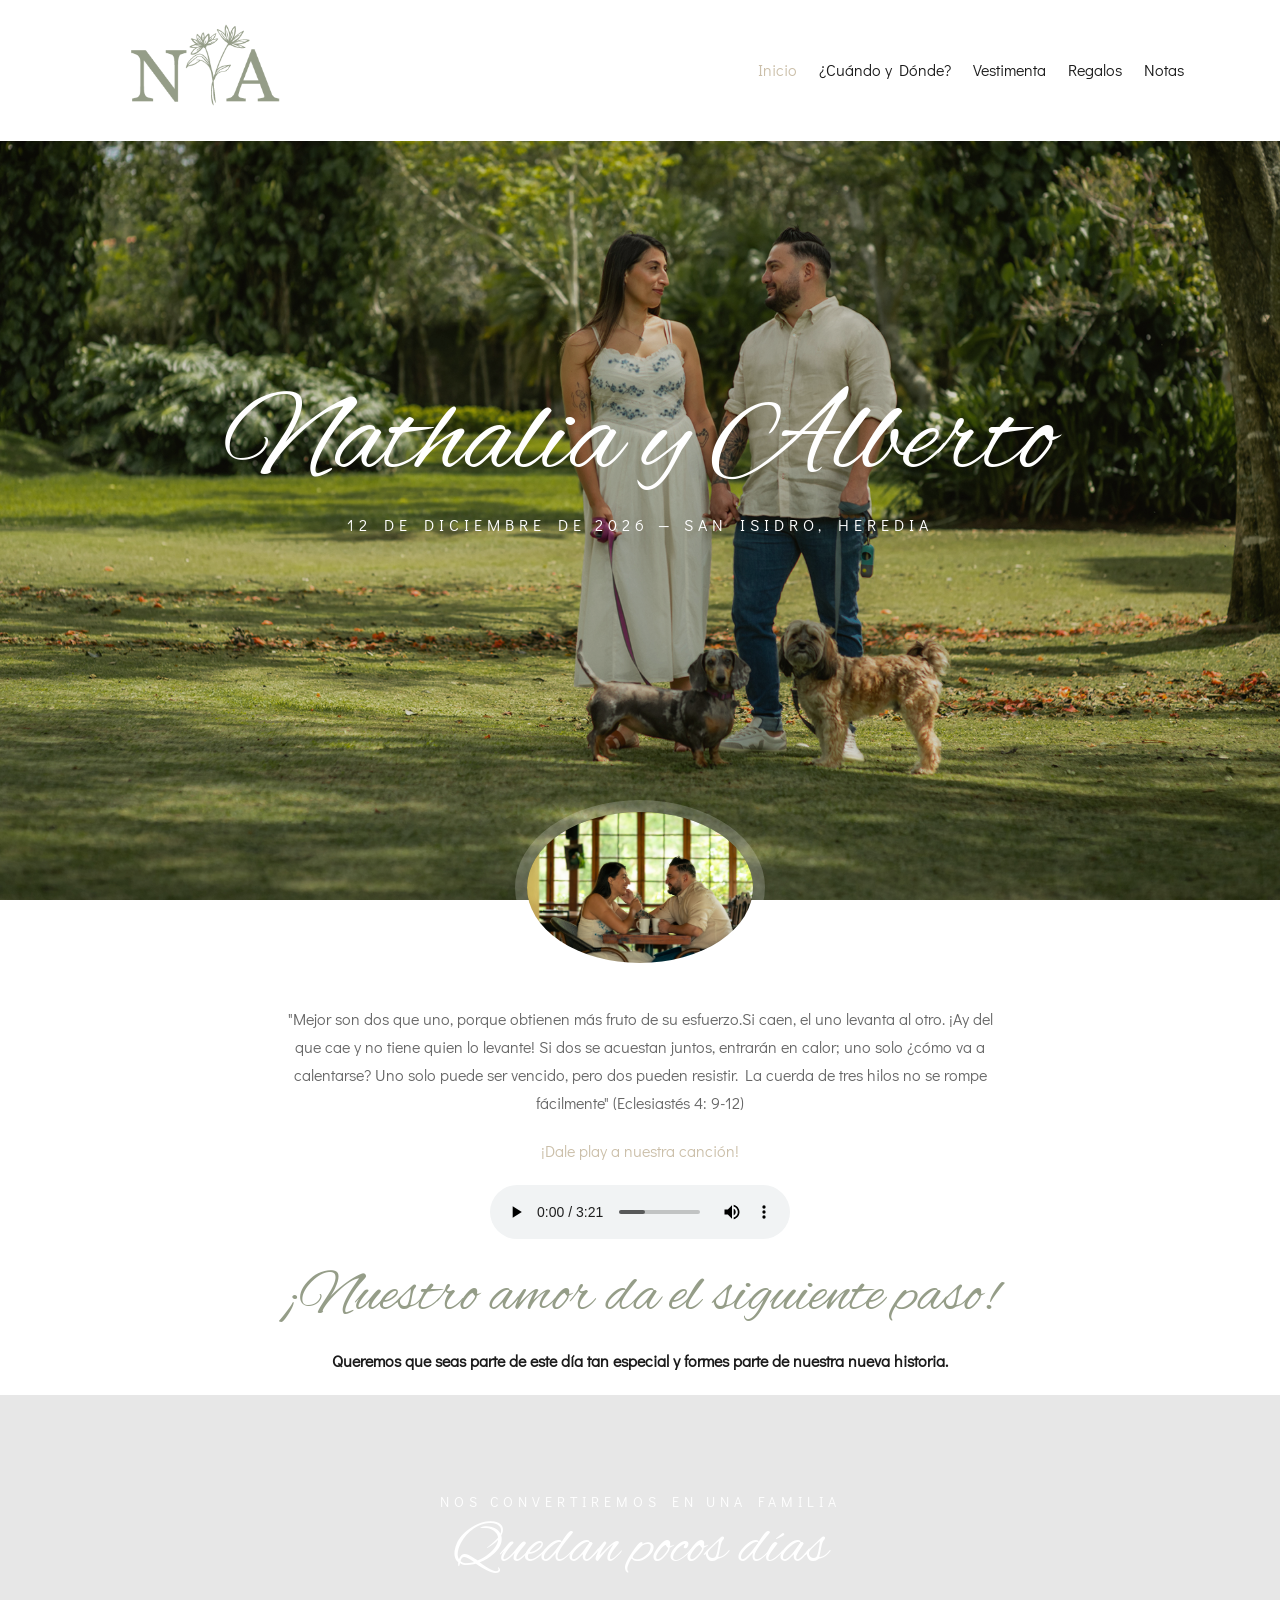
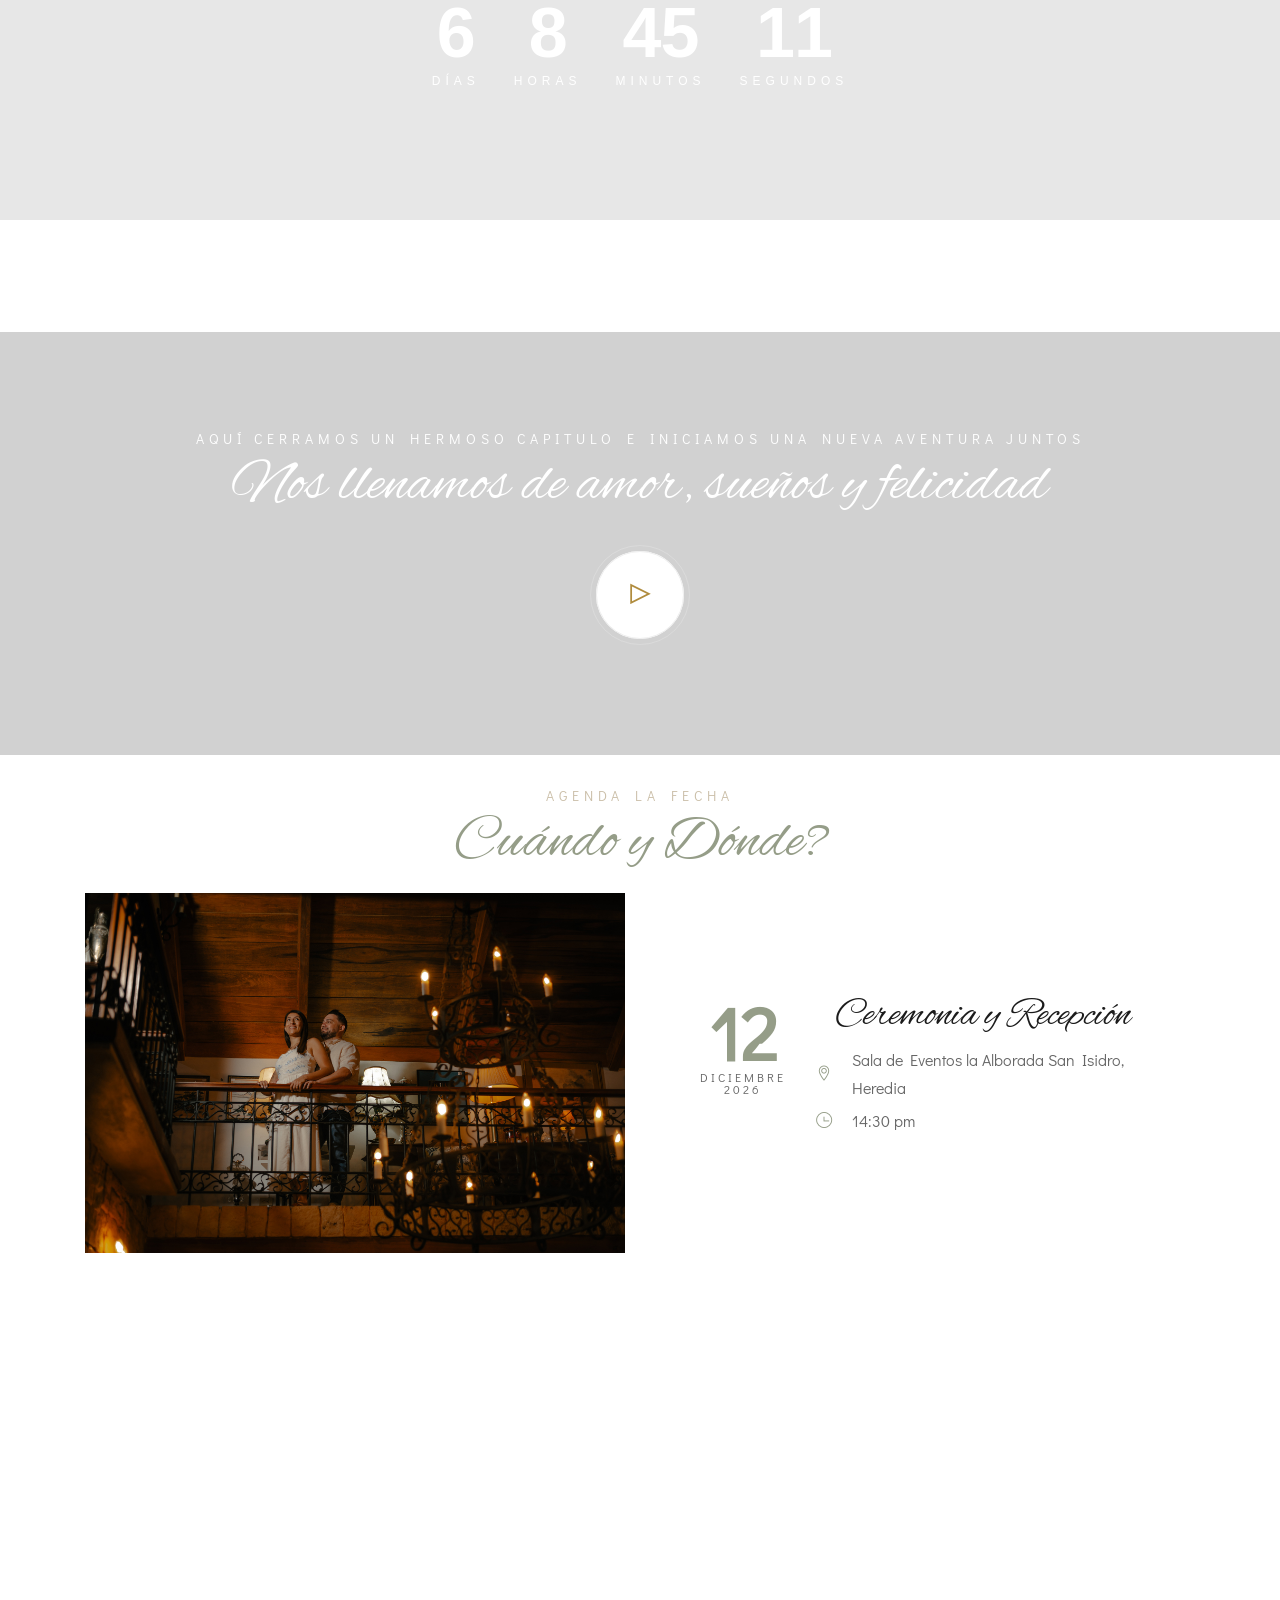
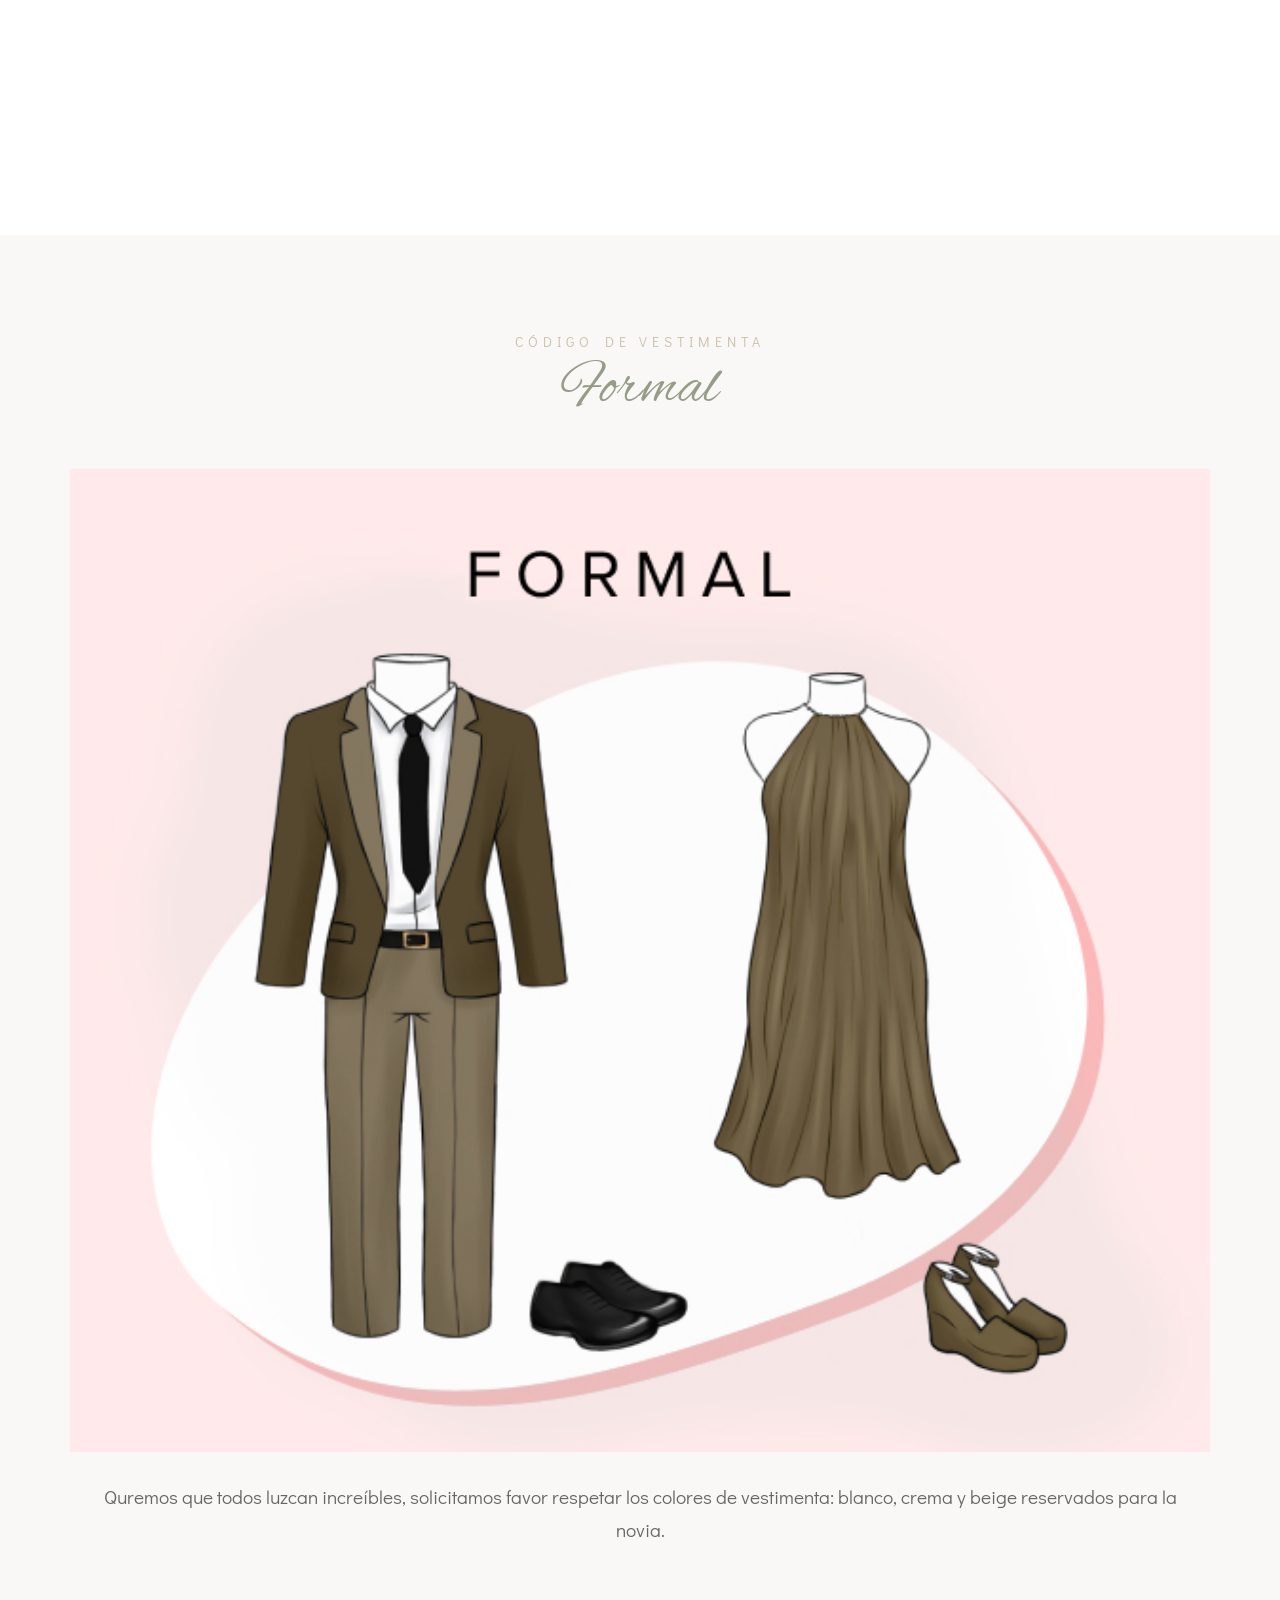
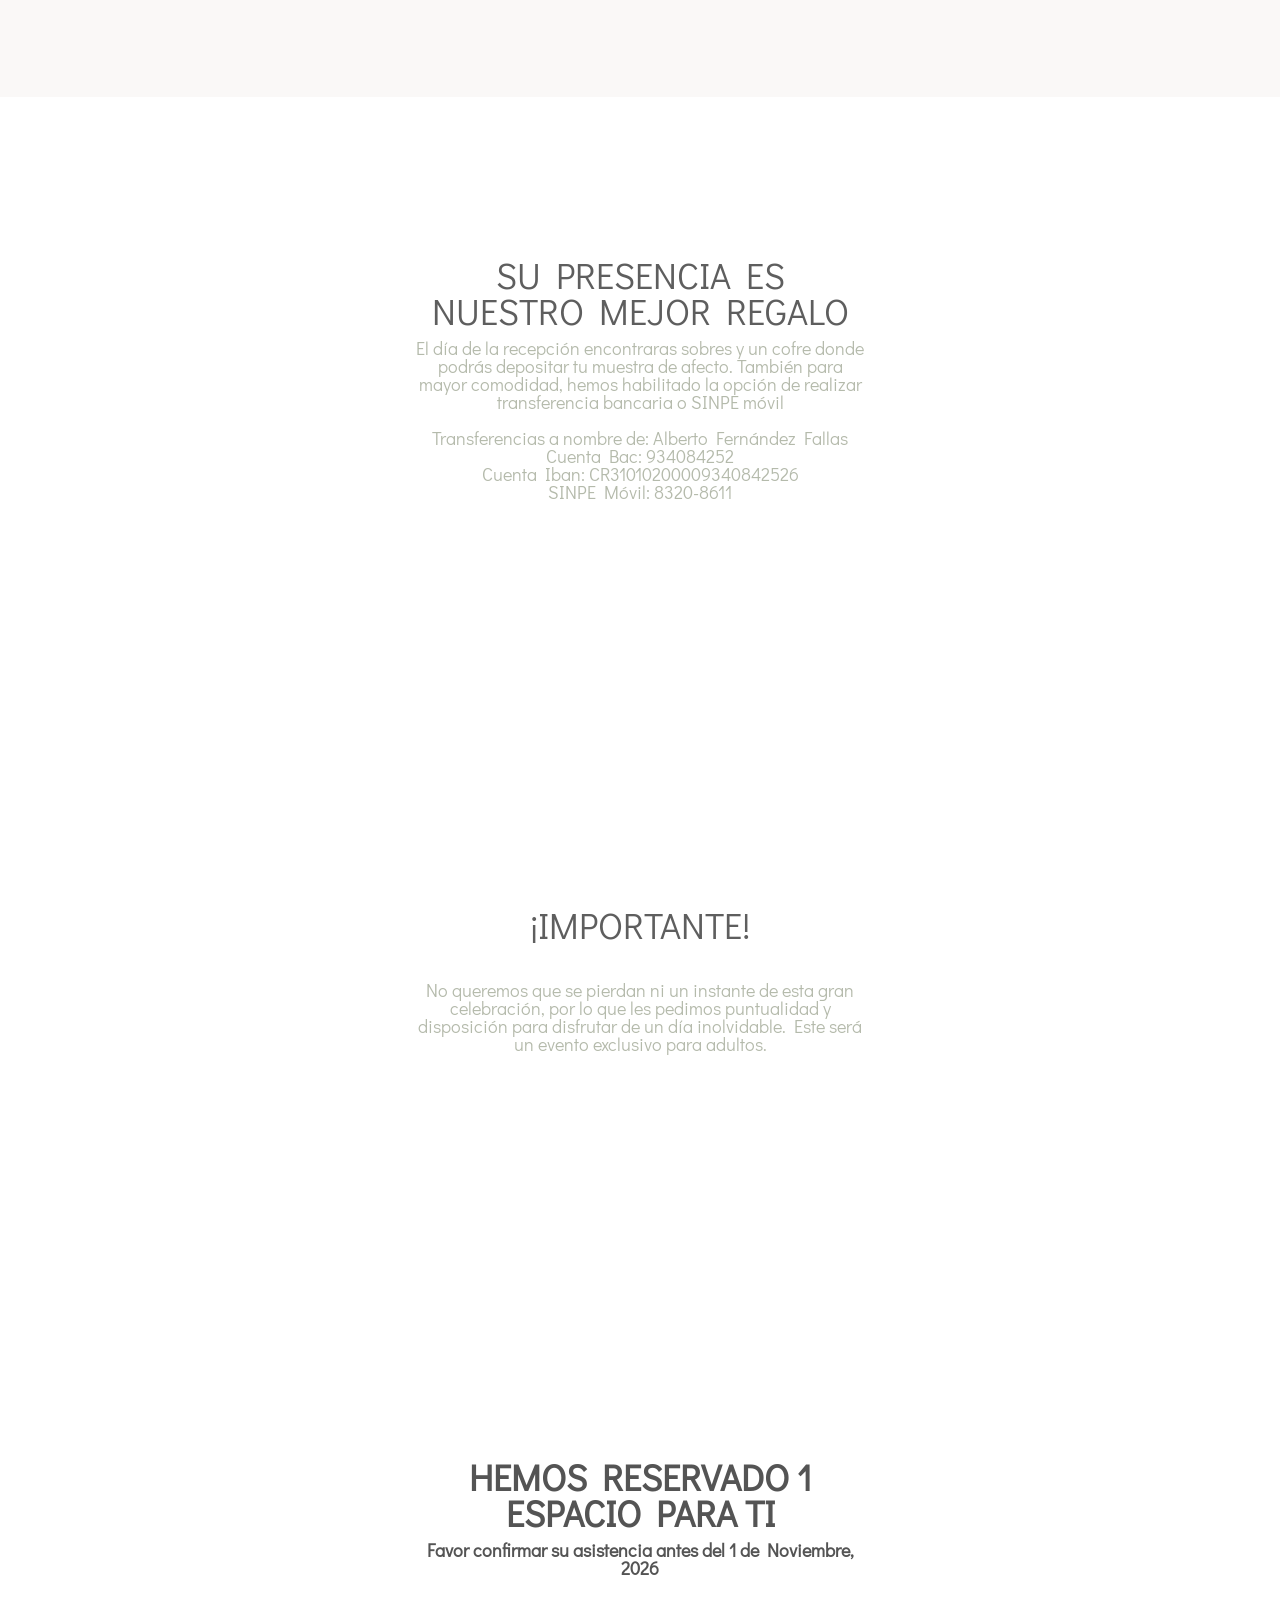
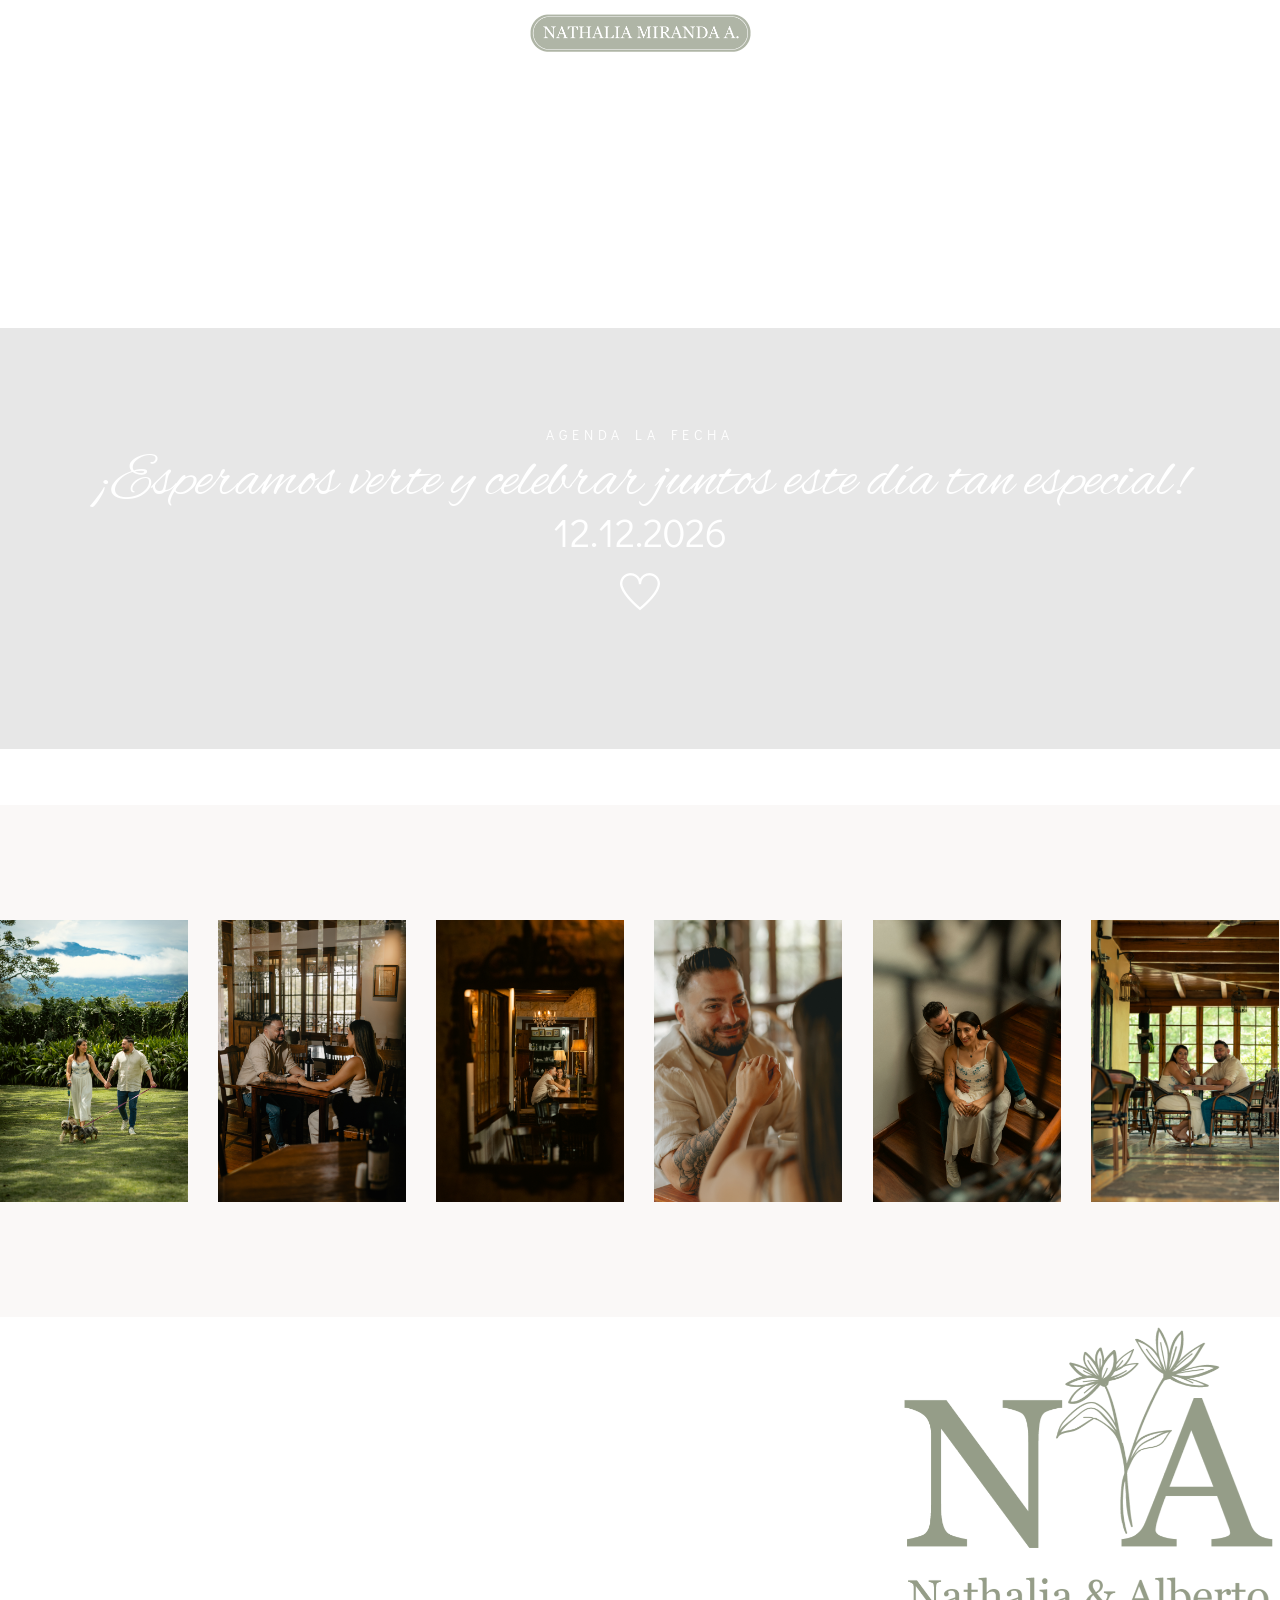
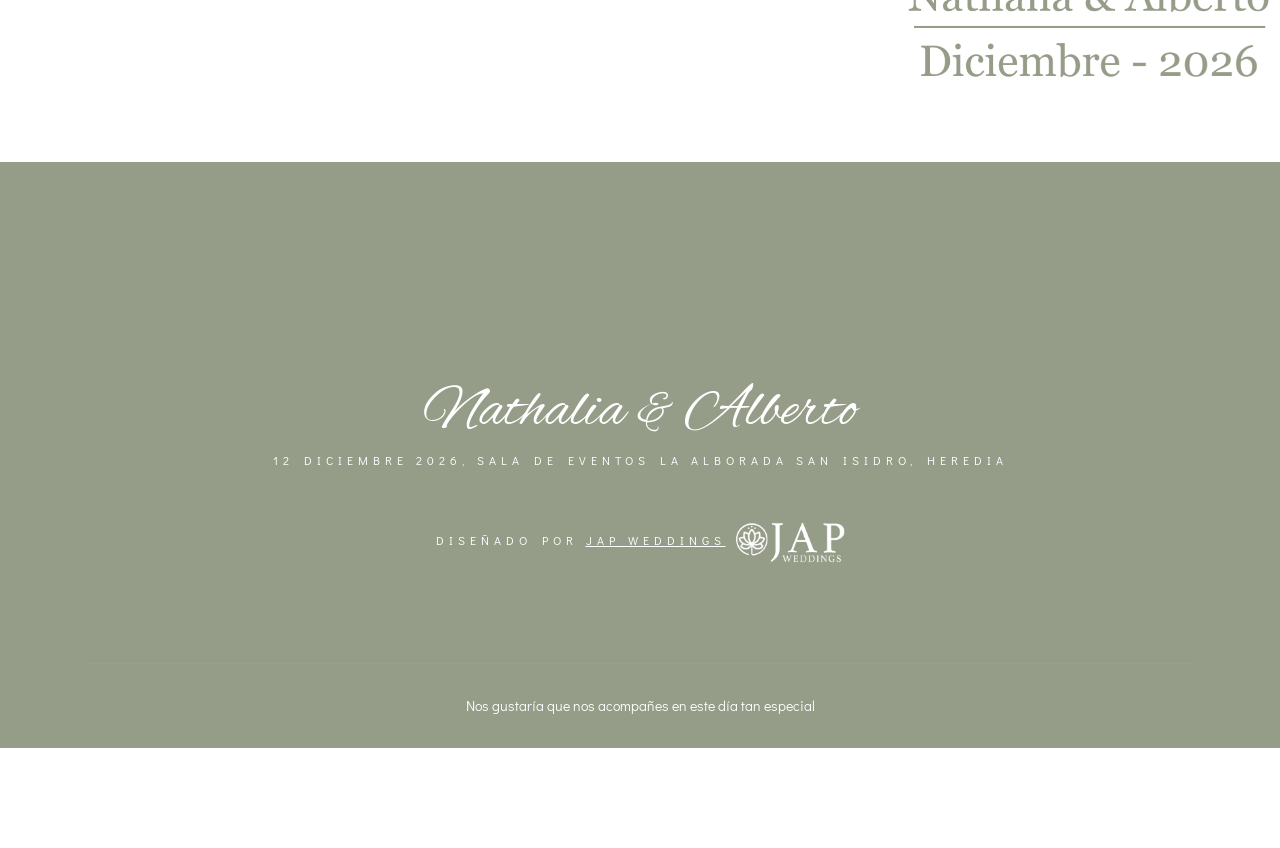
==== commit d0e1e5a7: "Change background position to 40% center Updated background position for countdown section." ====
--- a/index.html
+++ b/index.html
@@ -120,7 +120,7 @@
 
     <!-- Countdown section -->
     <div id="countdown" class="section-padding bg-img bg-fixed" data-overlay-dark="1"
-        data-background="images/JAP_8116.jpg" style="background-position: 20% center;">
+        data-background="images/JAP_8116.jpg" style="background-position: 40% center;">
         <div class="container">
             <div class="row">
                 <div class="section-head col-md-12">
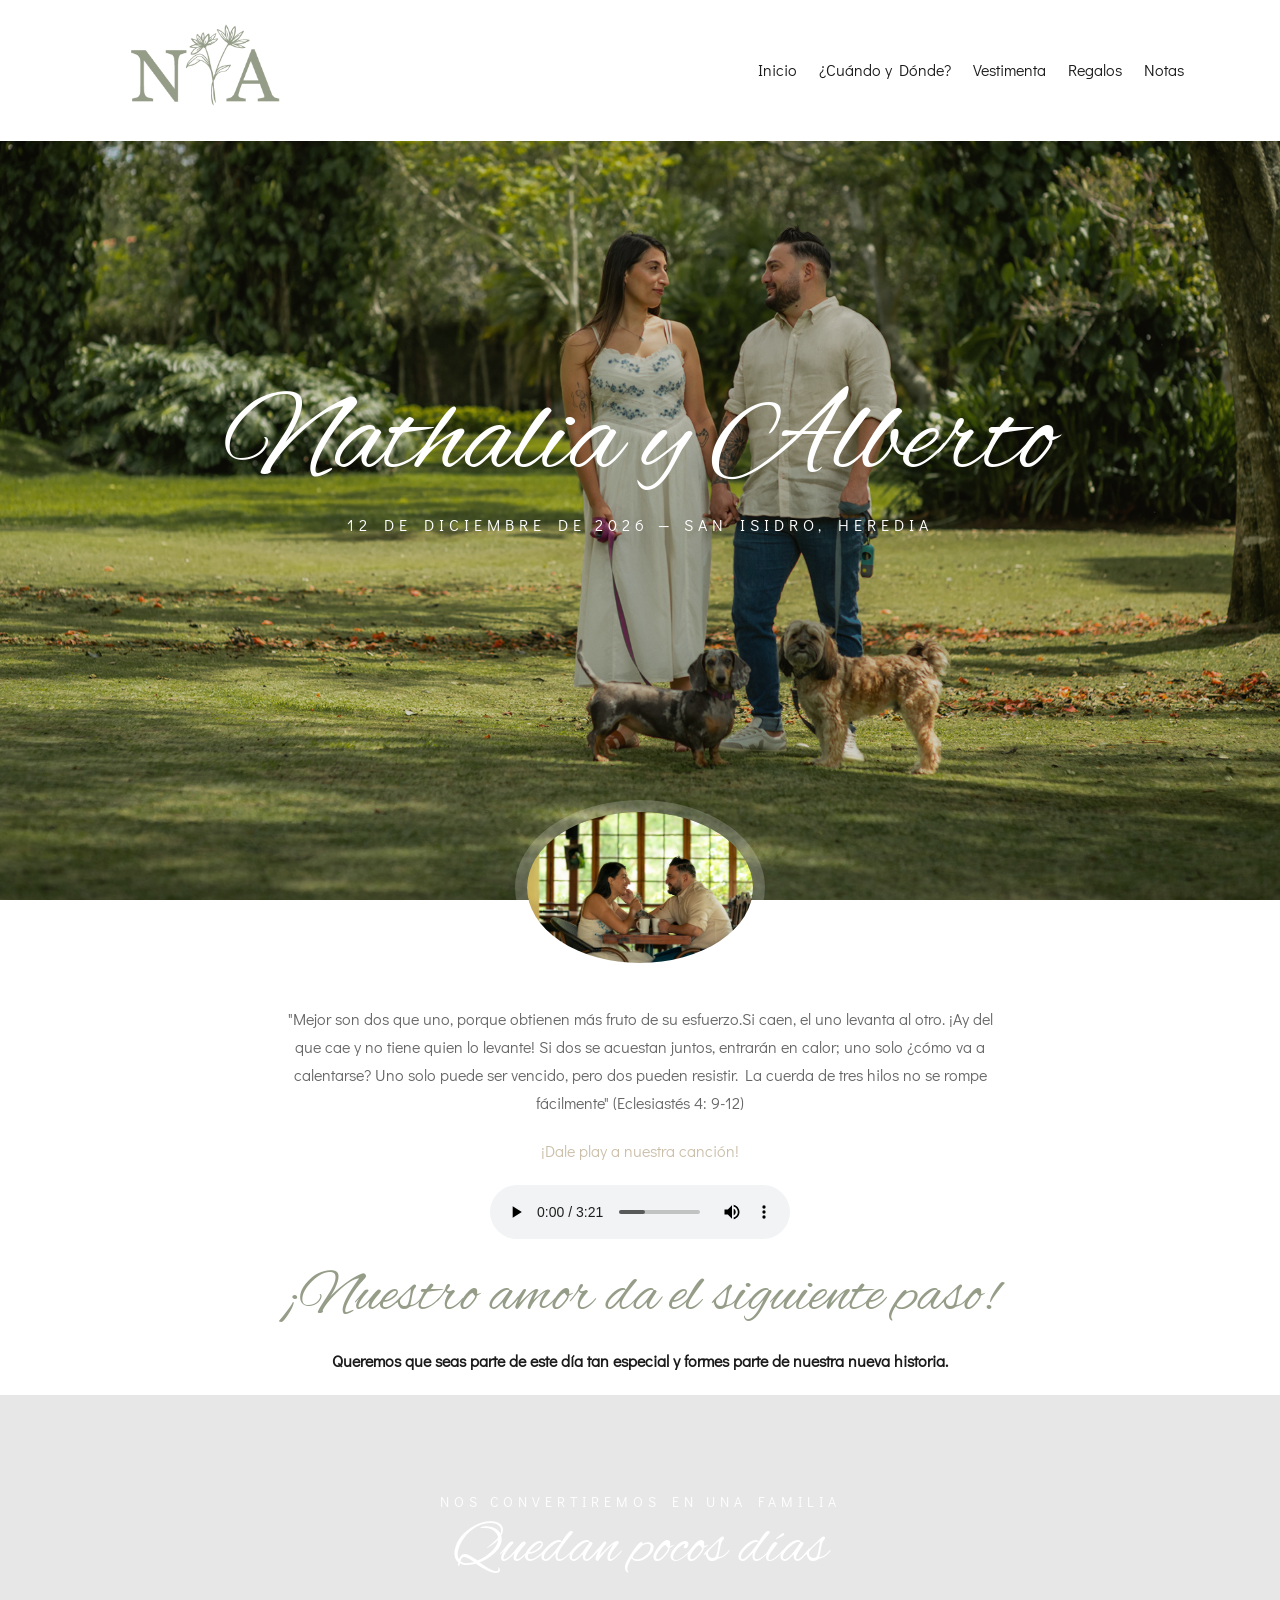
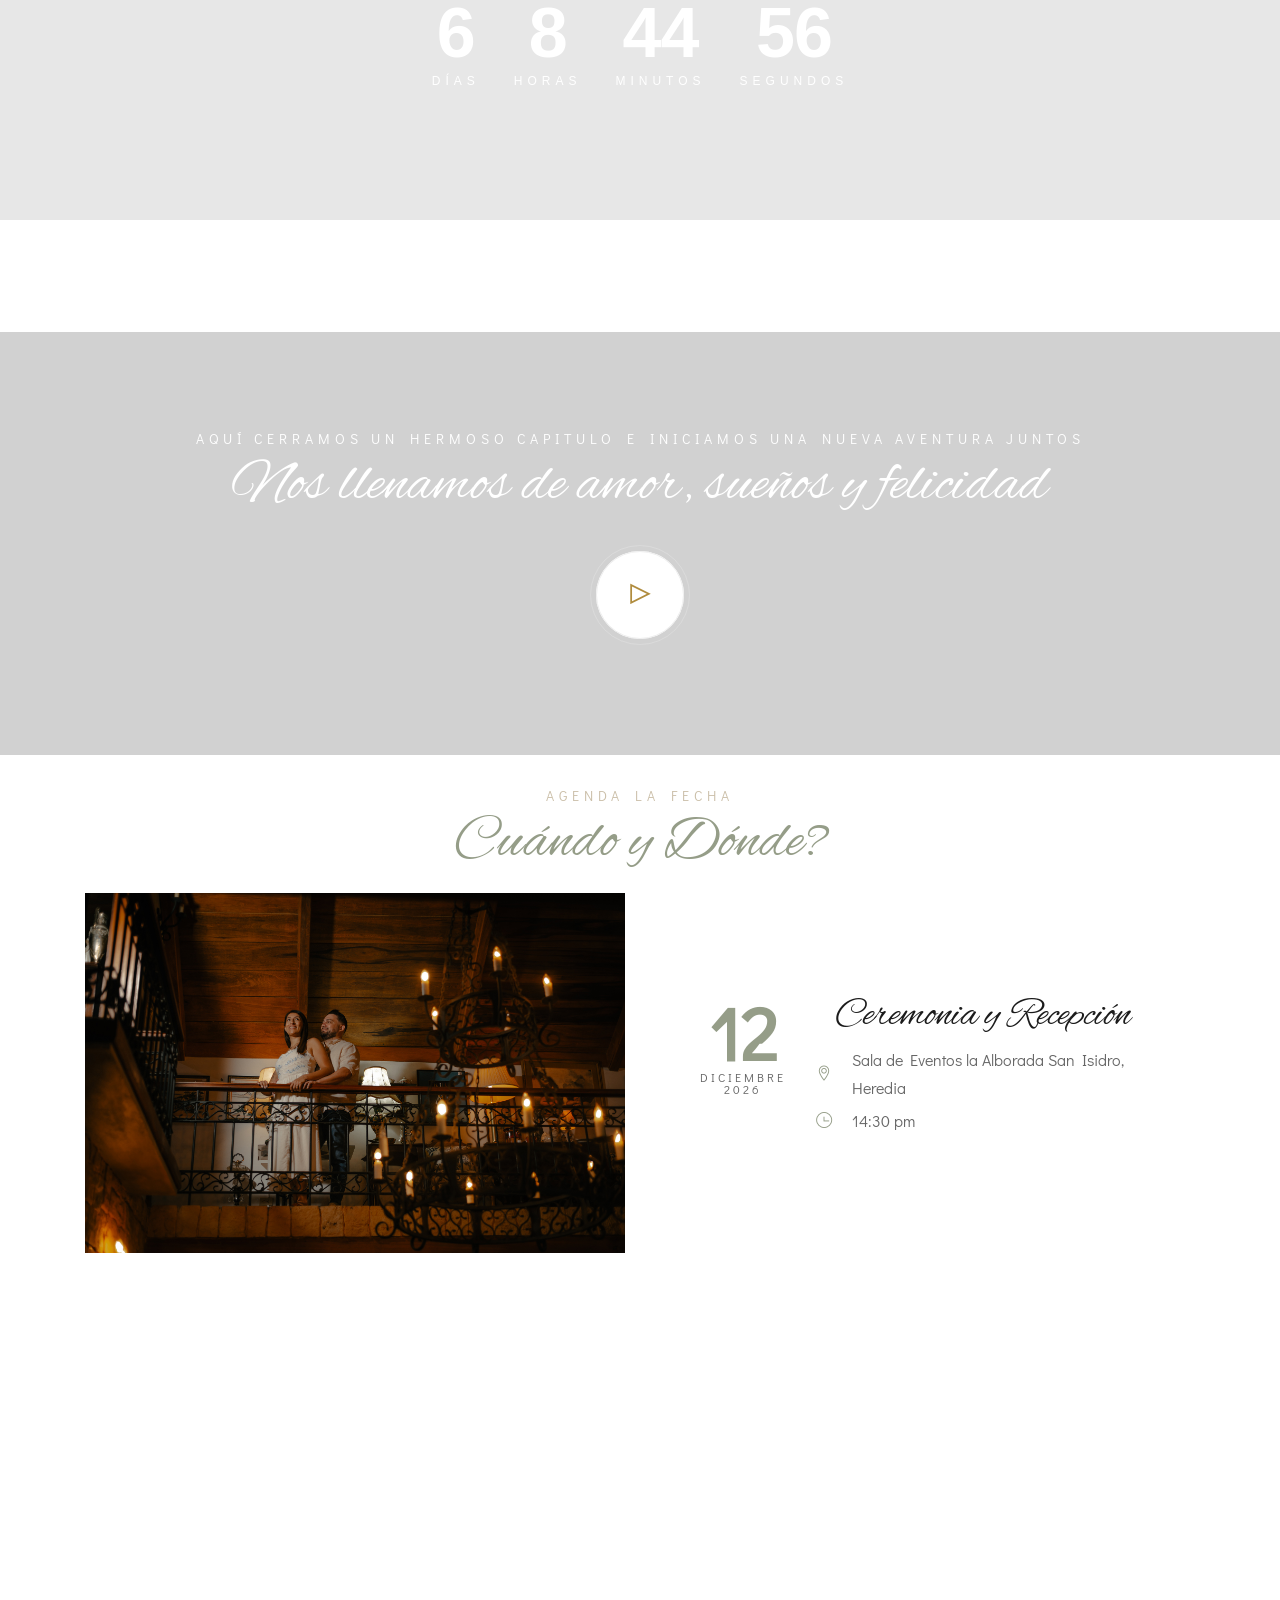
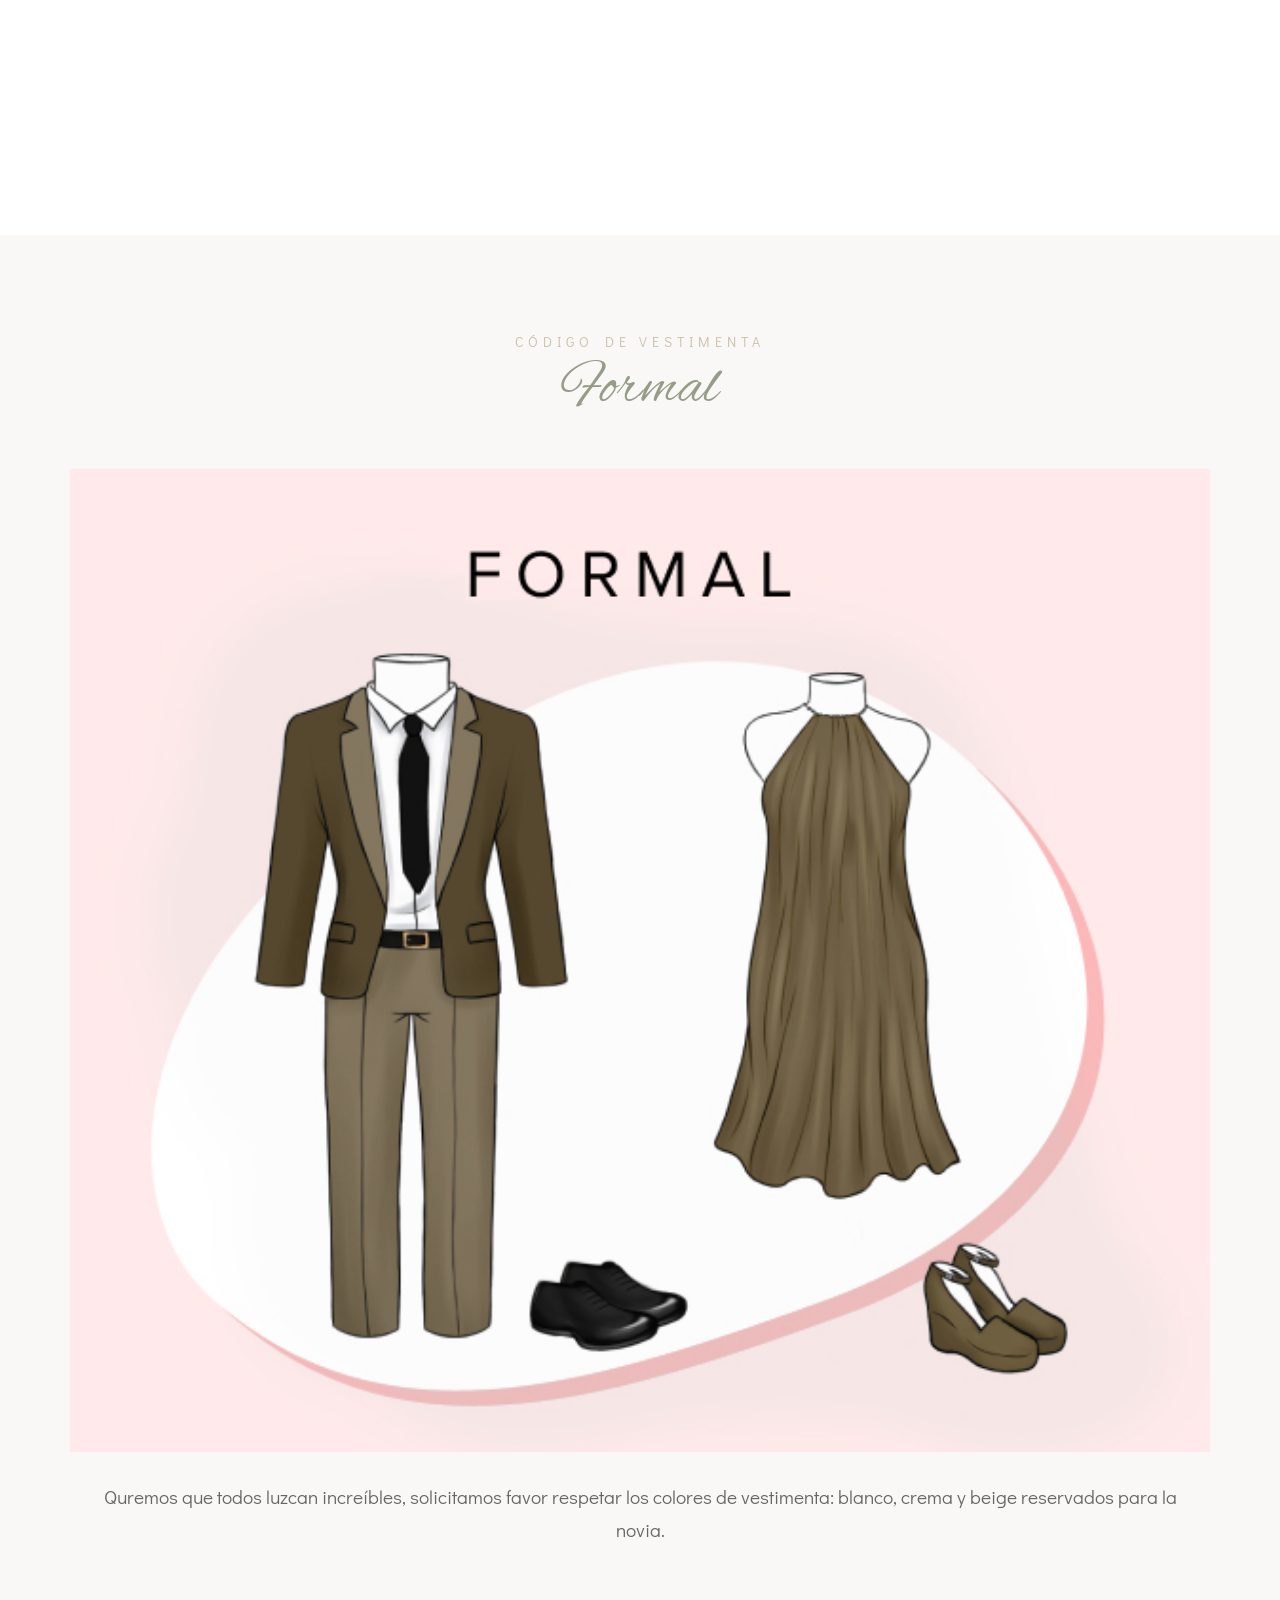
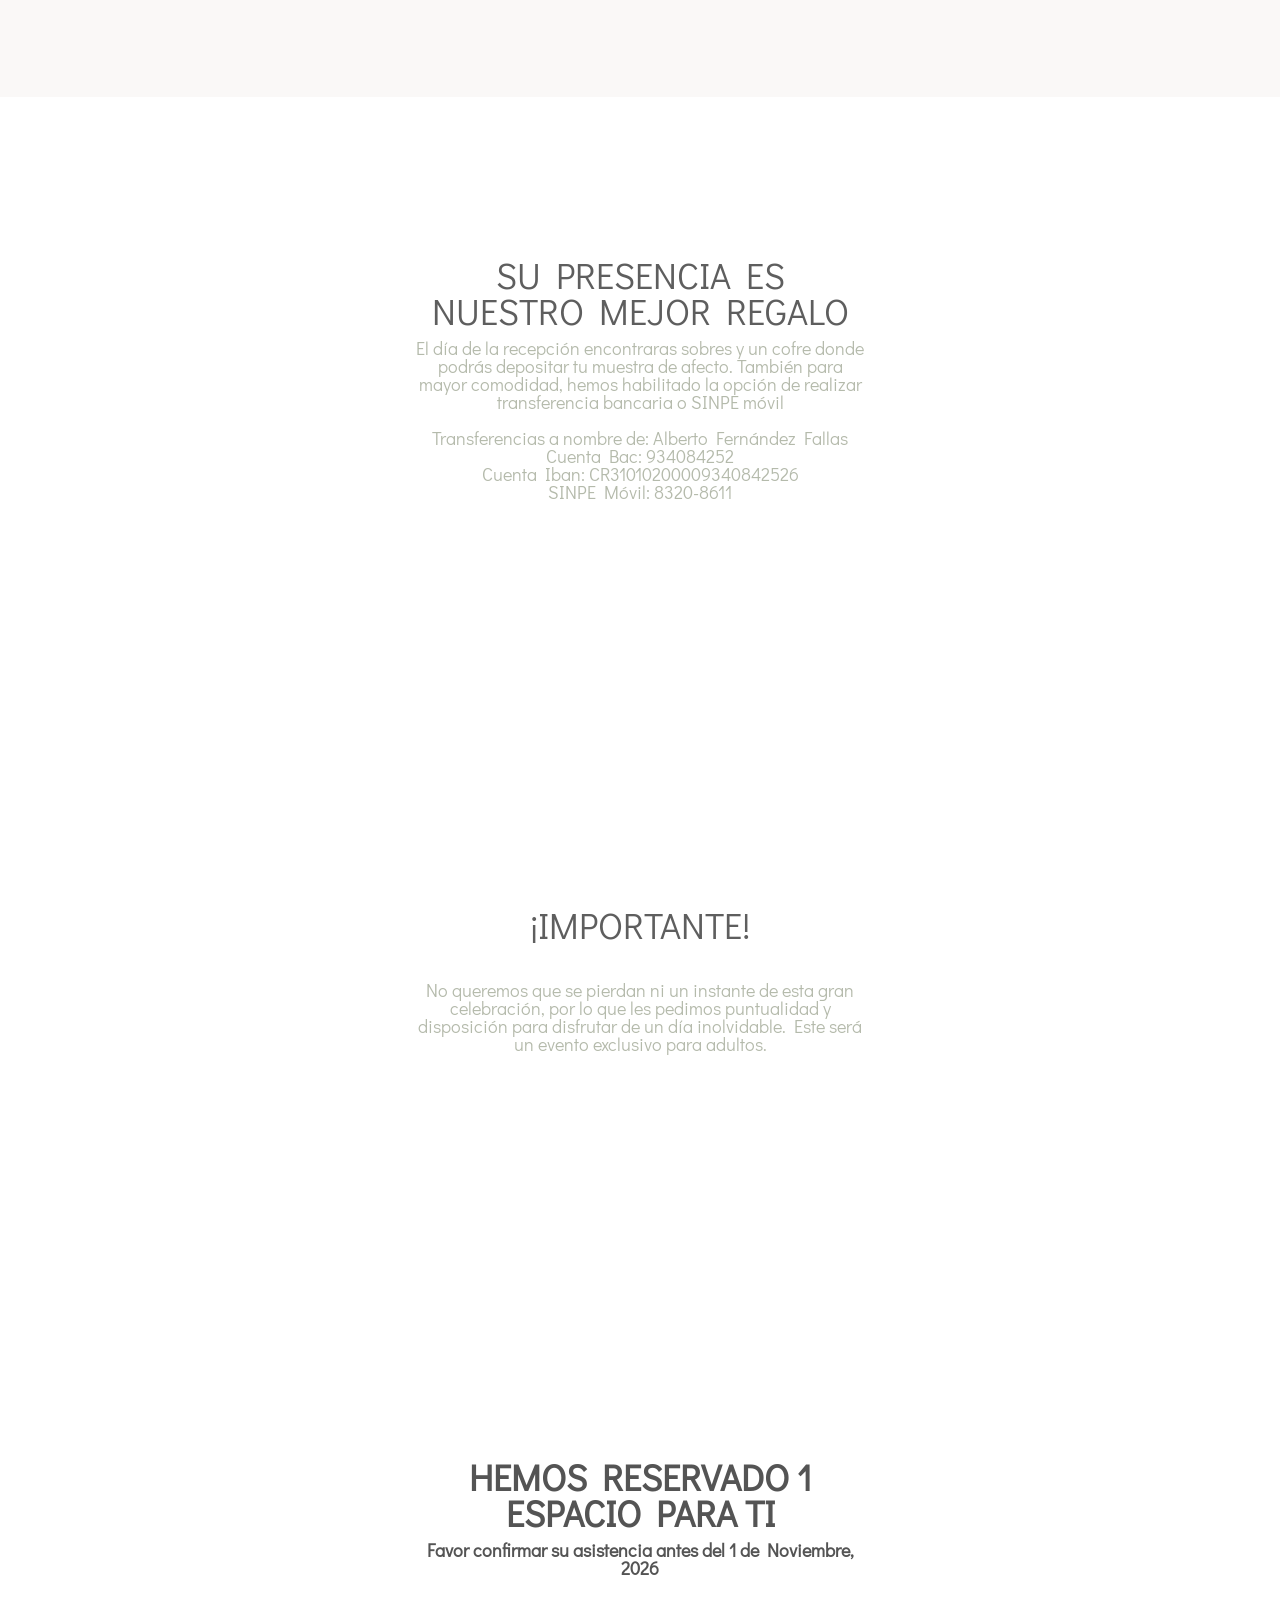
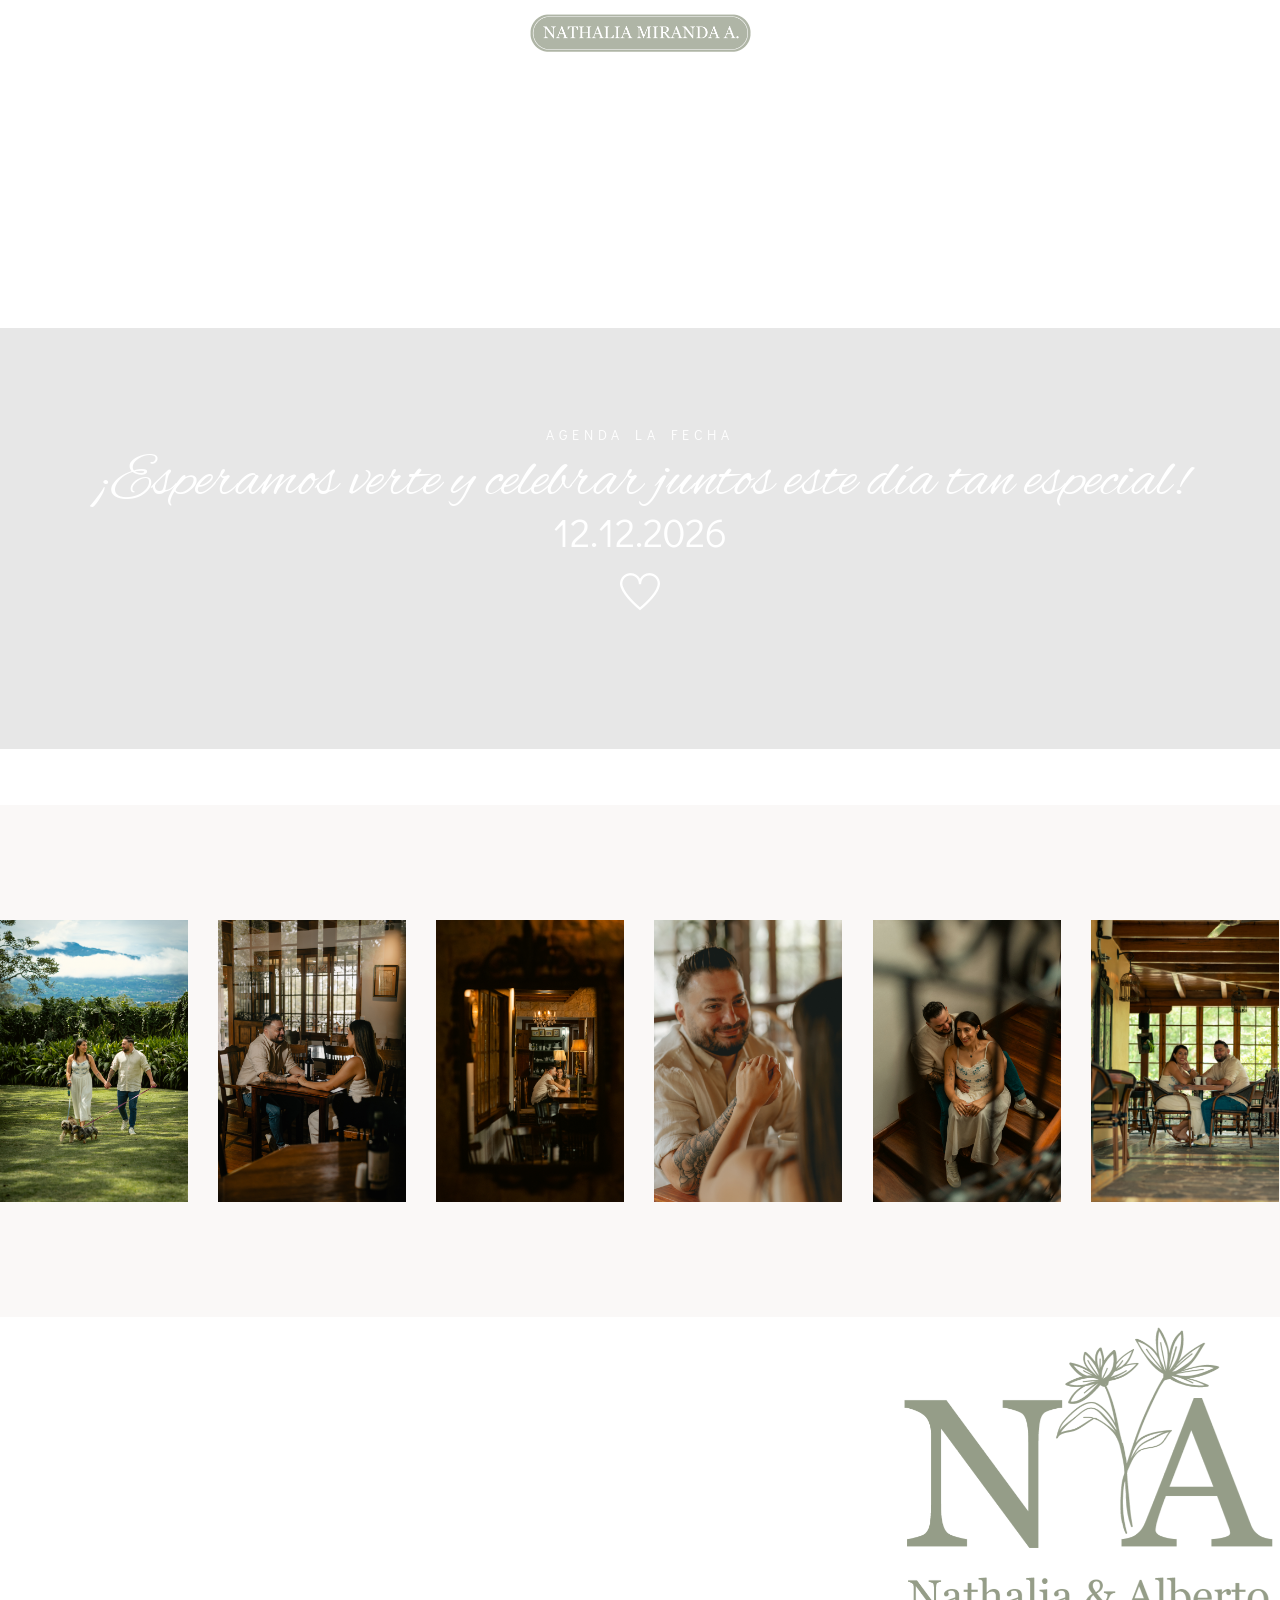
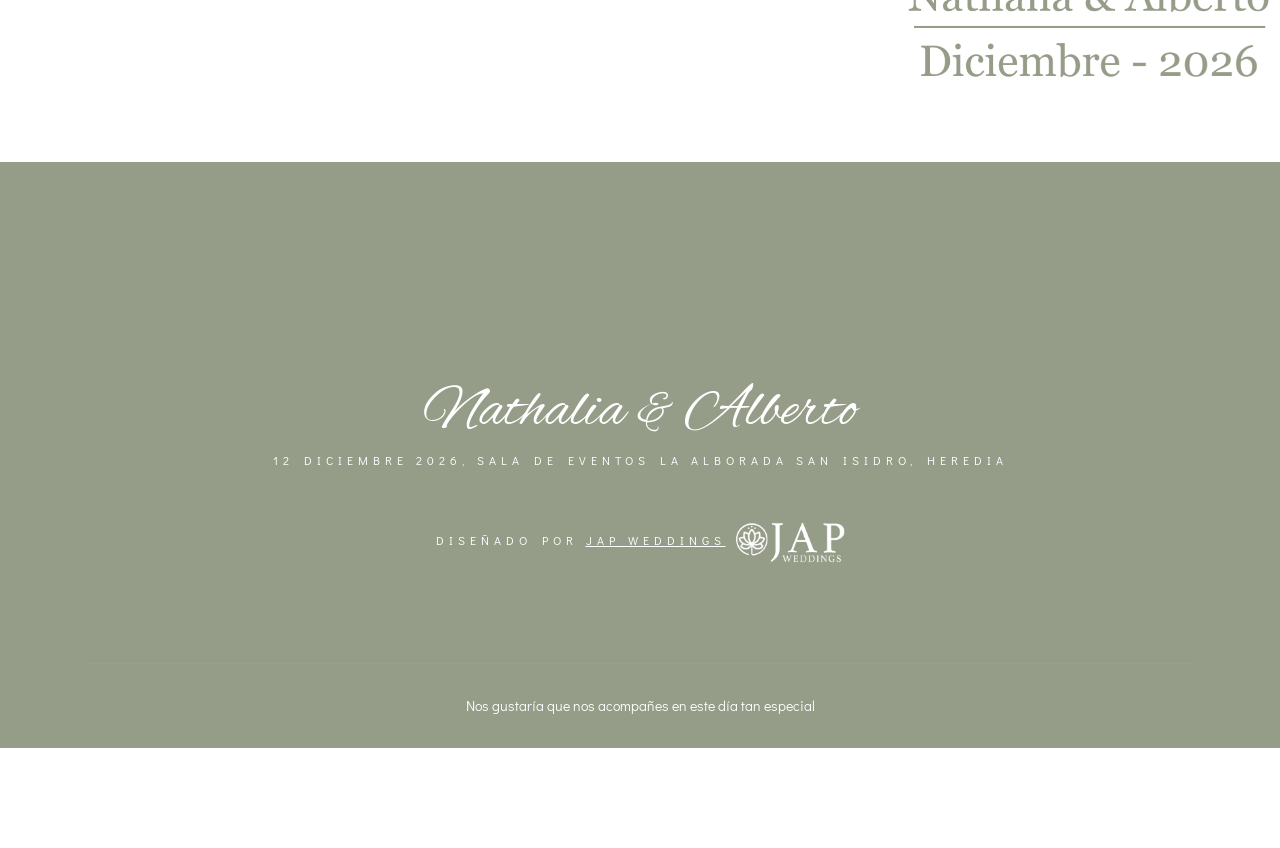
==== commit dbf7d9b1: "Change background position in countdown section Adjusted background position for countdown section." ====
--- a/index.html
+++ b/index.html
@@ -120,7 +120,7 @@
 
     <!-- Countdown section -->
     <div id="countdown" class="section-padding bg-img bg-fixed" data-overlay-dark="1"
-        data-background="images/JAP_8116.jpg" style="background-position: 40% center;">
+        data-background="images/JAP_8116.jpg" style="background-position: 55% center;">
         <div class="container">
             <div class="row">
                 <div class="section-head col-md-12">
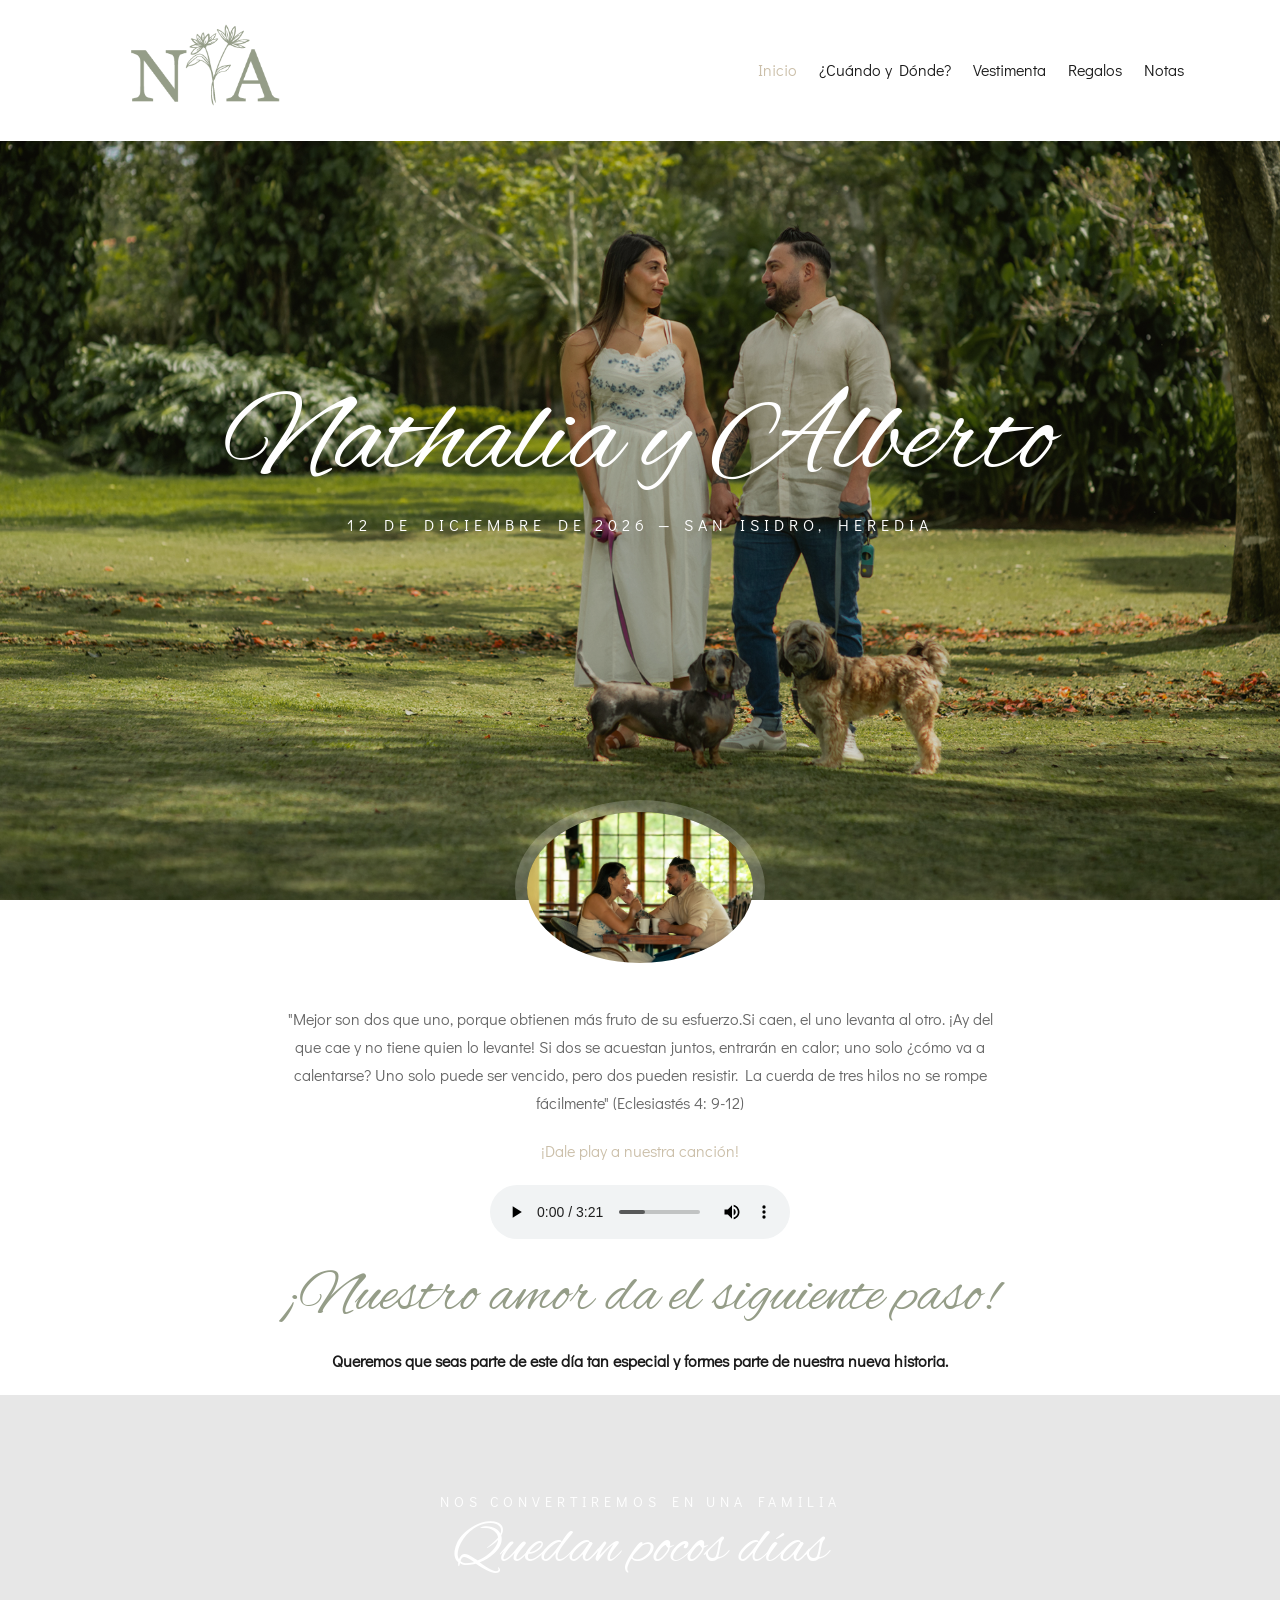
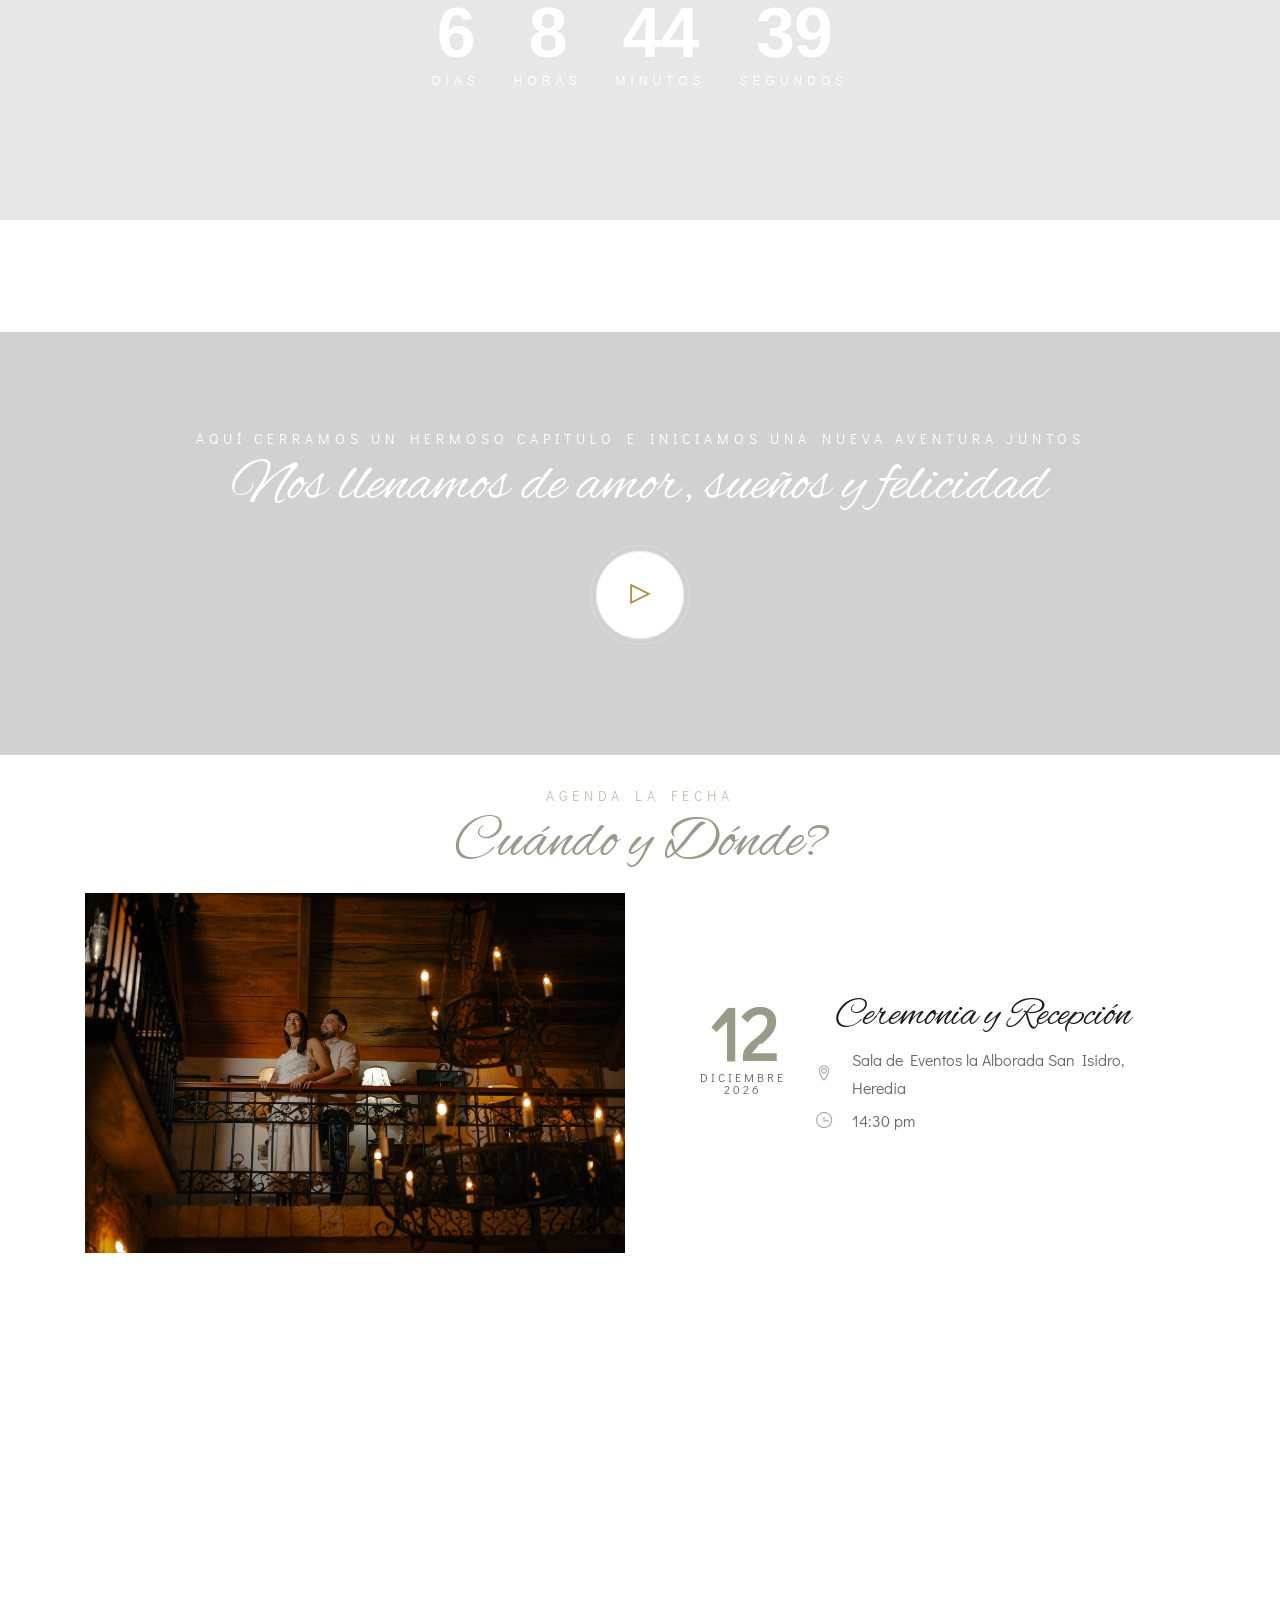
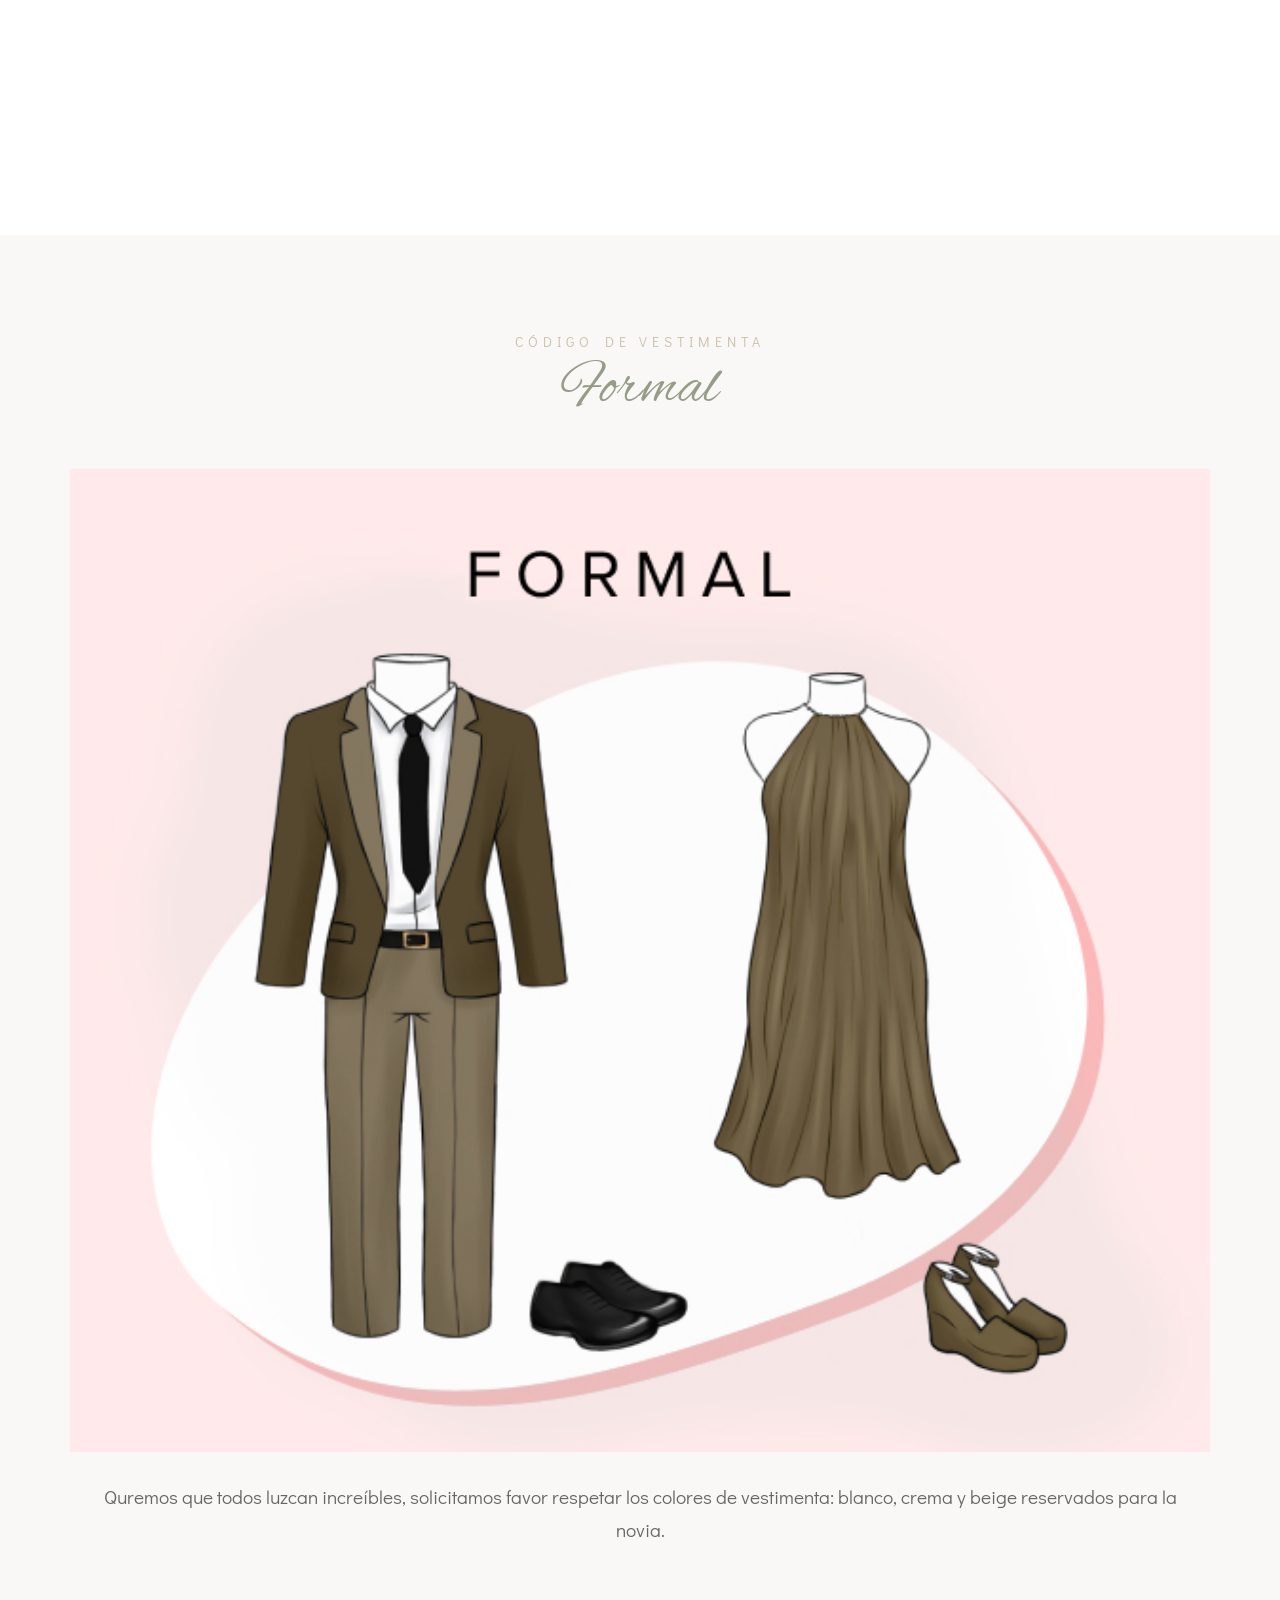
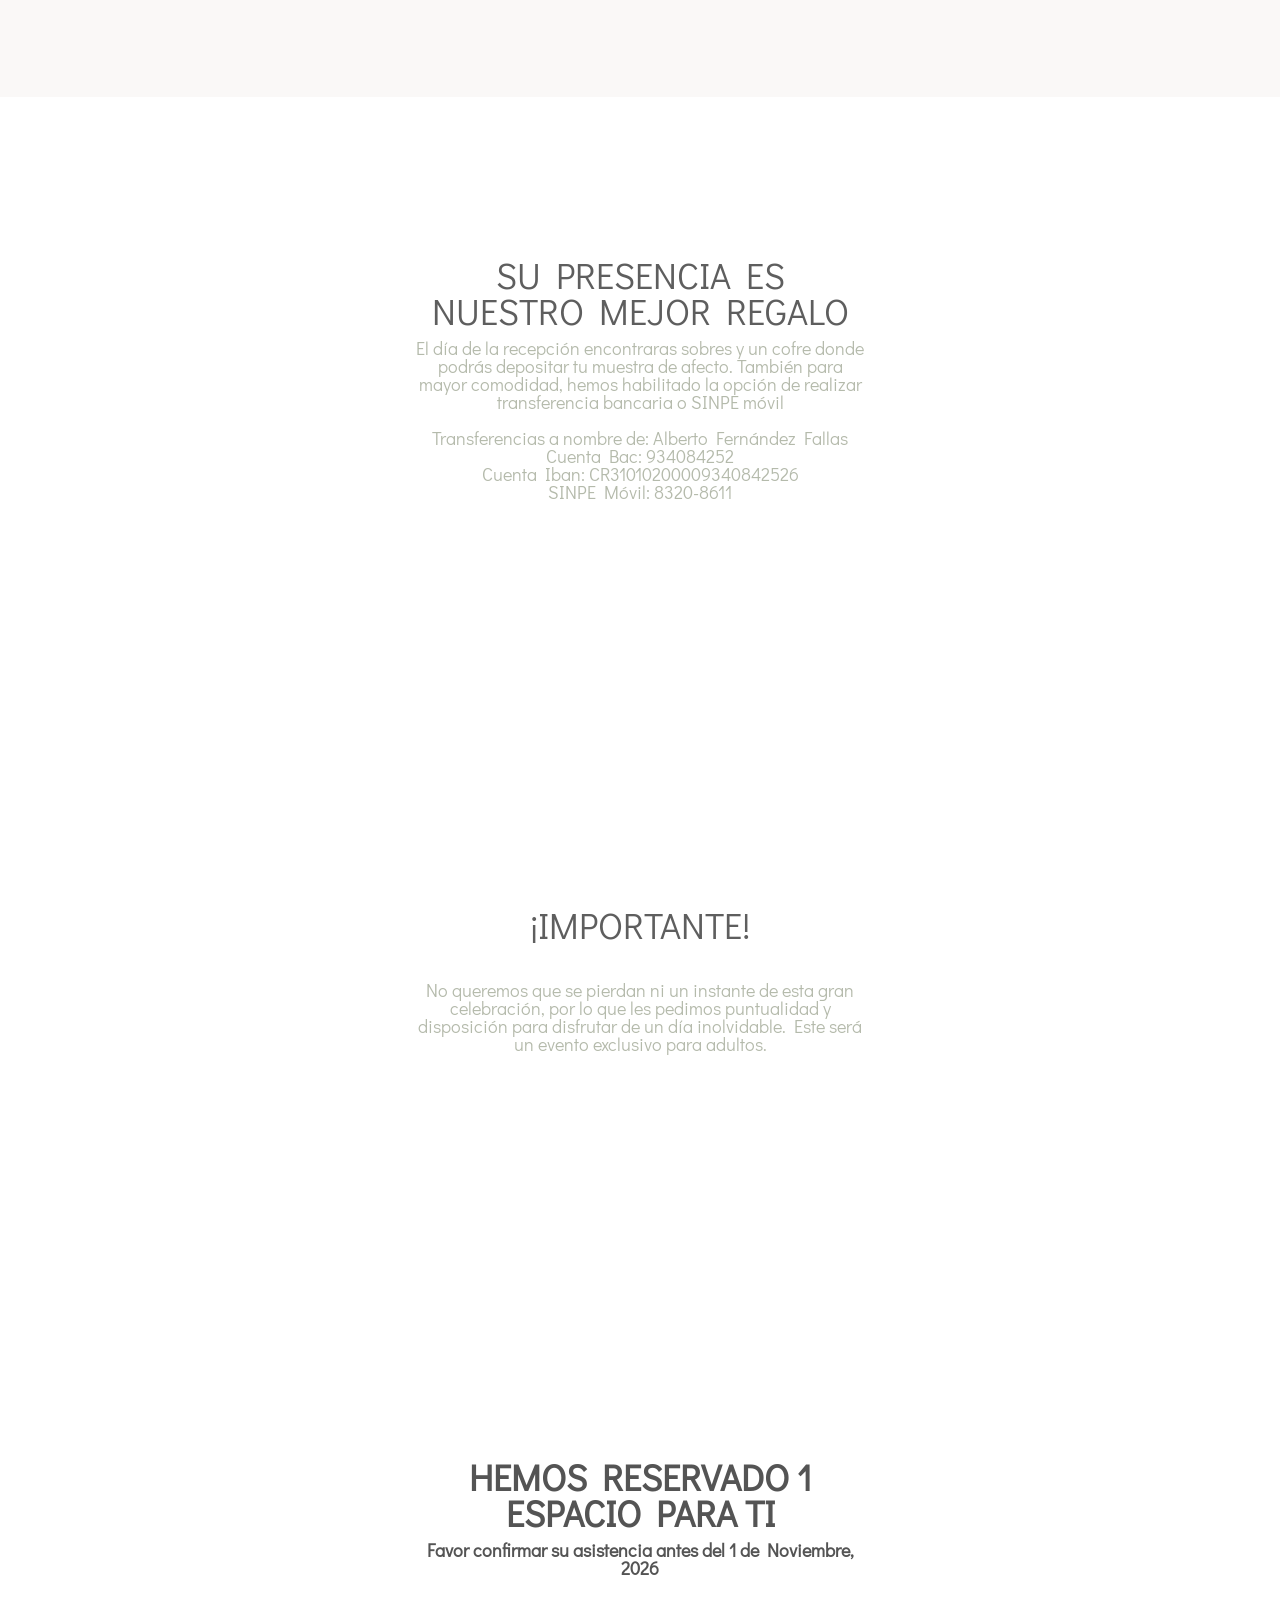
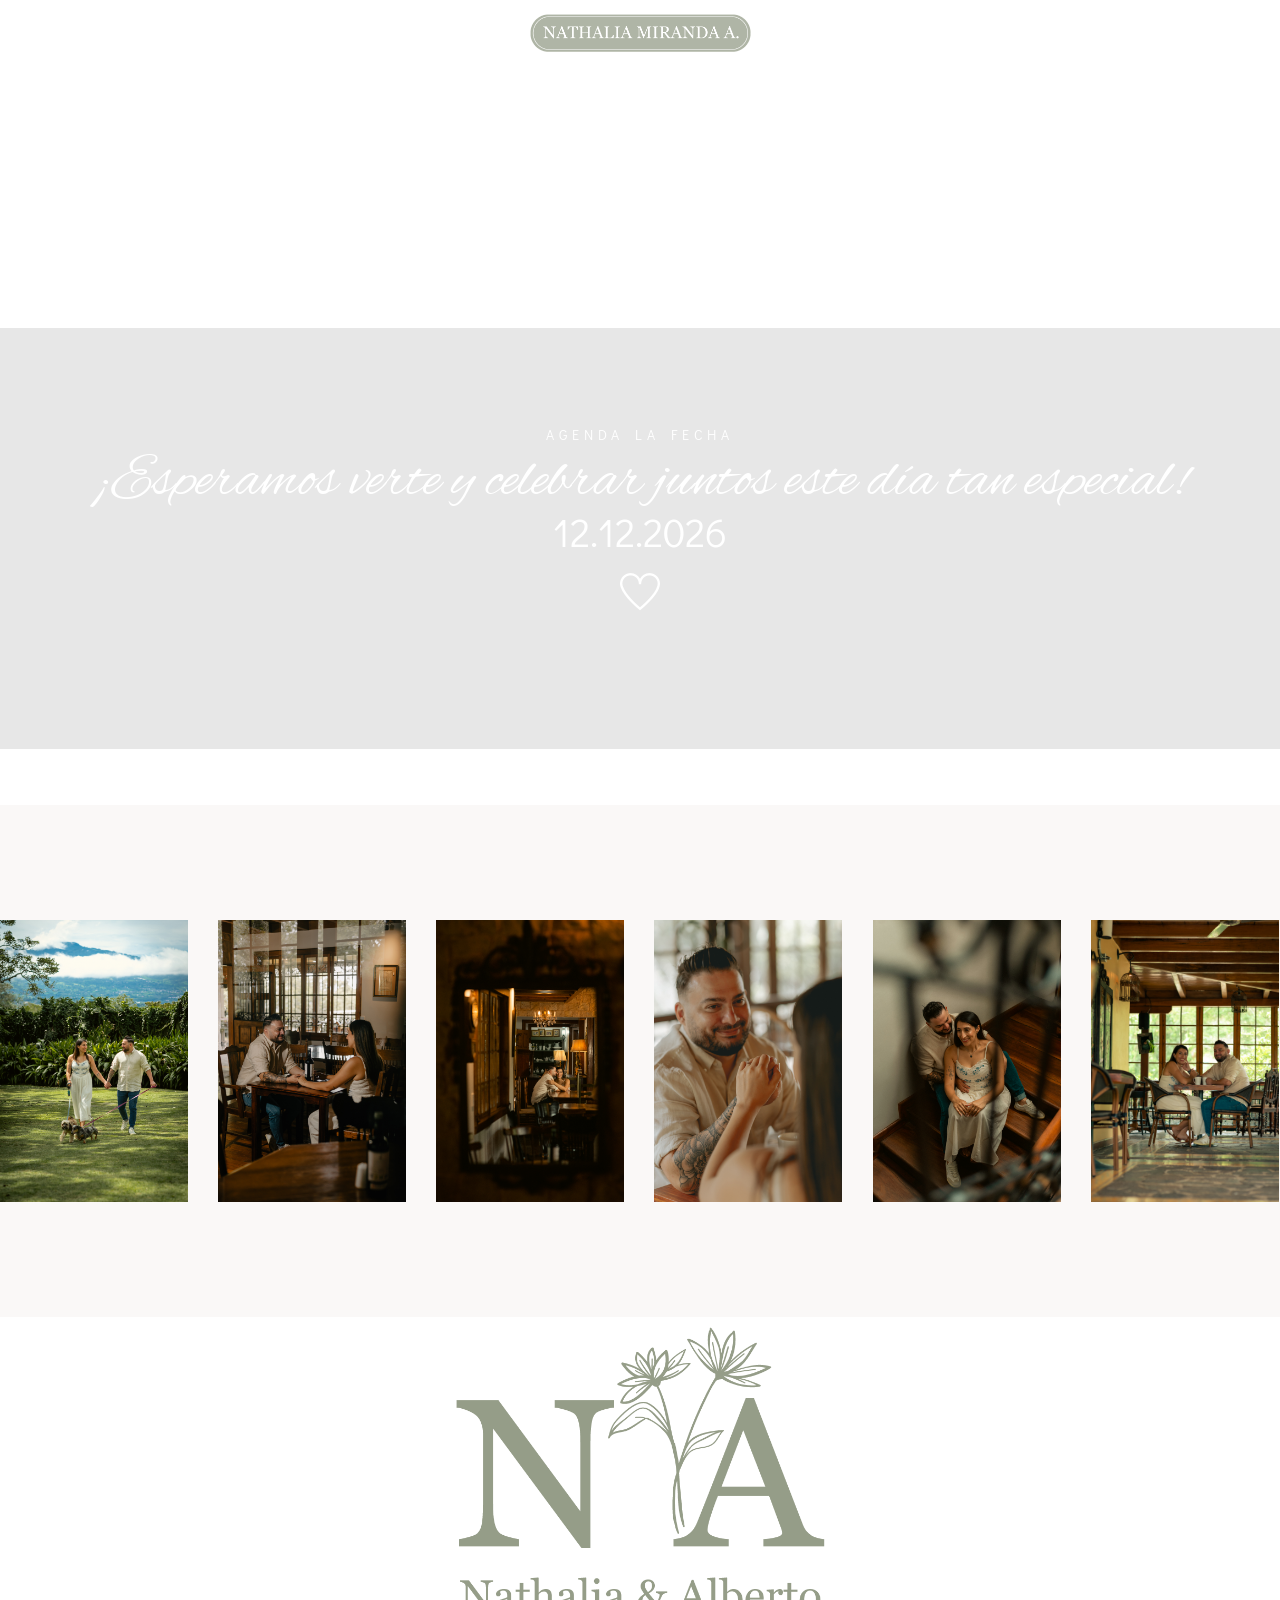
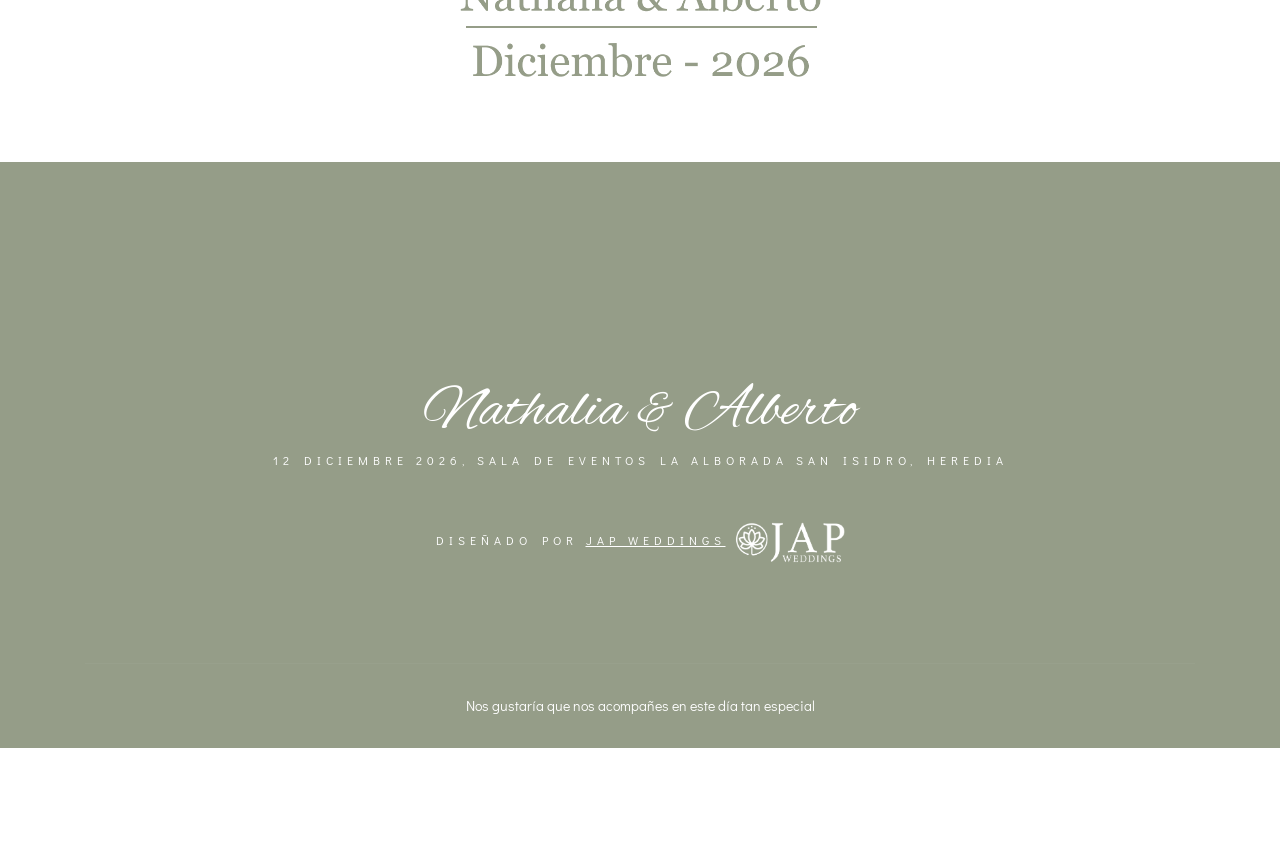
==== commit f7f1d68b: "Update index.html" ====
--- a/index.html
+++ b/index.html
@@ -393,7 +393,7 @@
         </div>
     </div>
     <div>
-        <img src="images2/LOGO-DE-BODA-1.png" alt="" style="width: 30%; height: auto; left: 35%; position: relative;">
+        <img src="images2/LOGO-DE-BODA-1.png" alt="" style="width: 30%; height: auto; left: 35%; position: center;">
     </div>
     <br>
     <br>
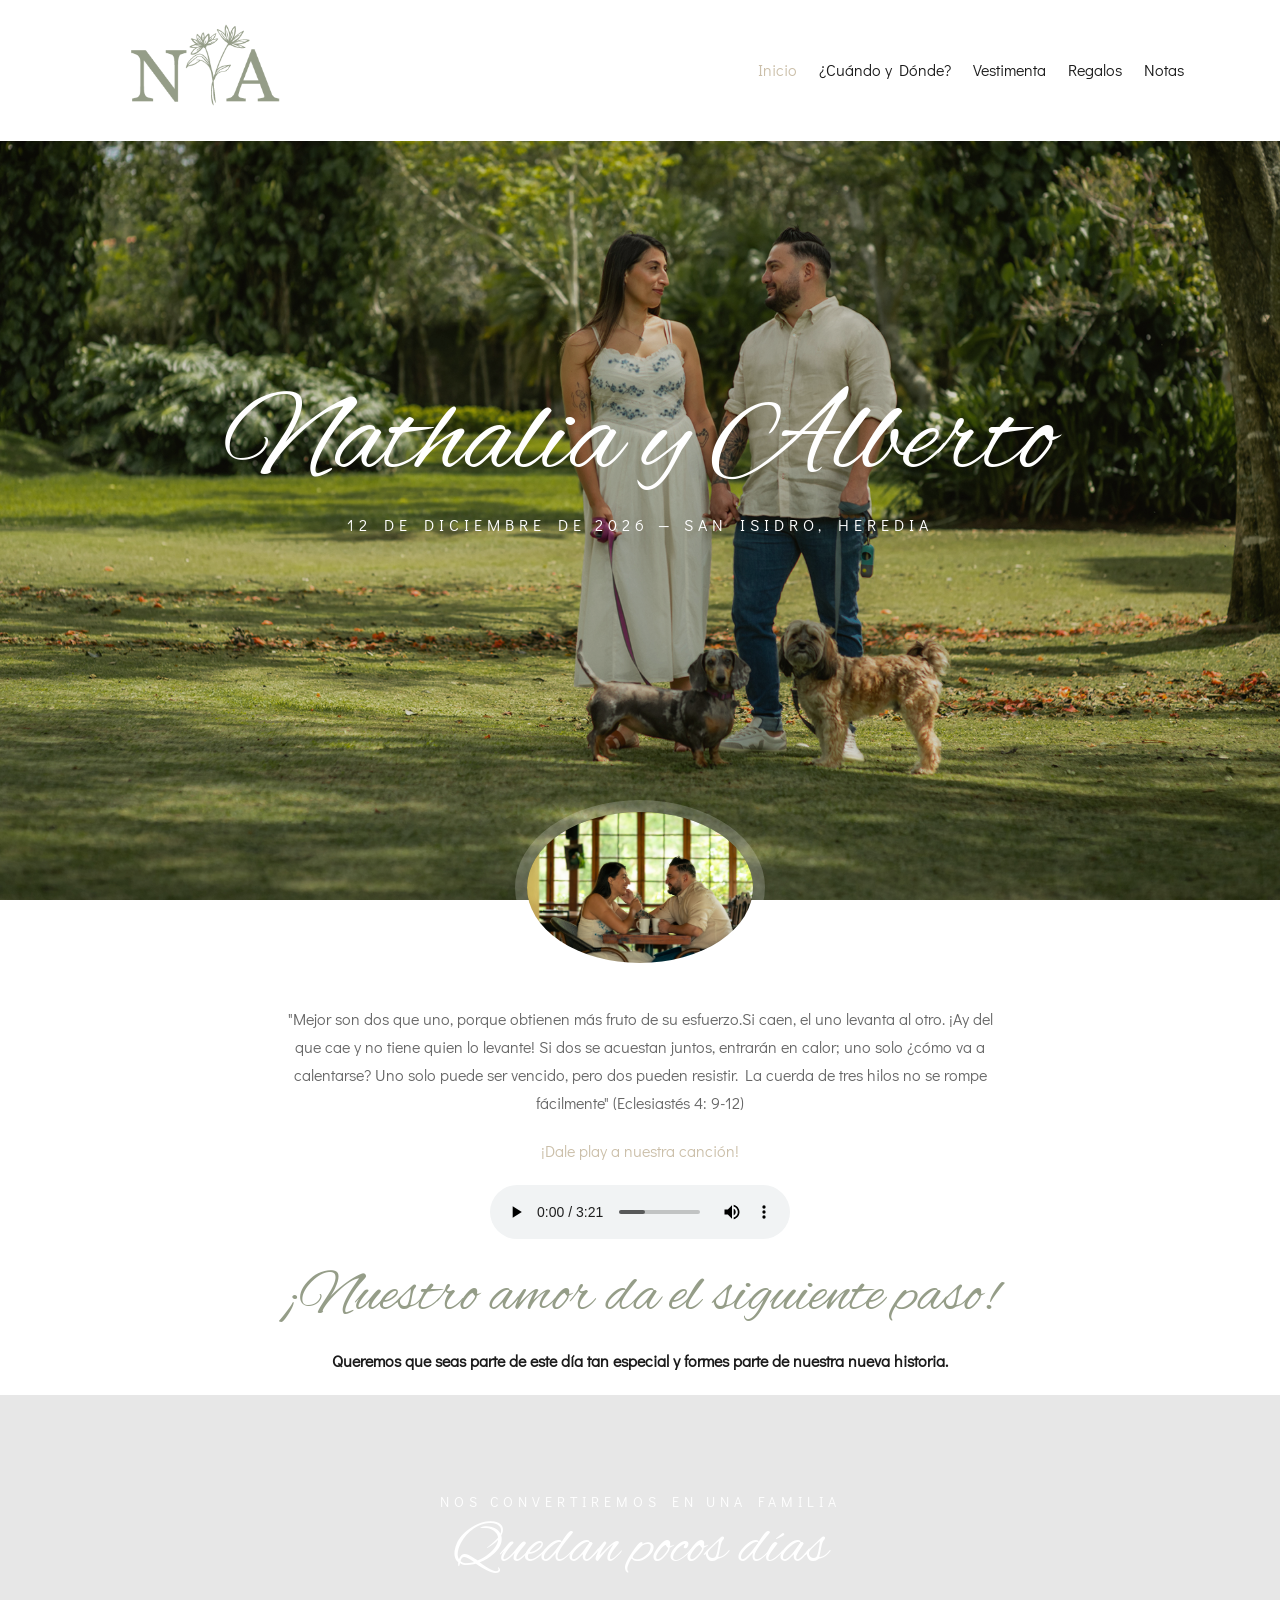
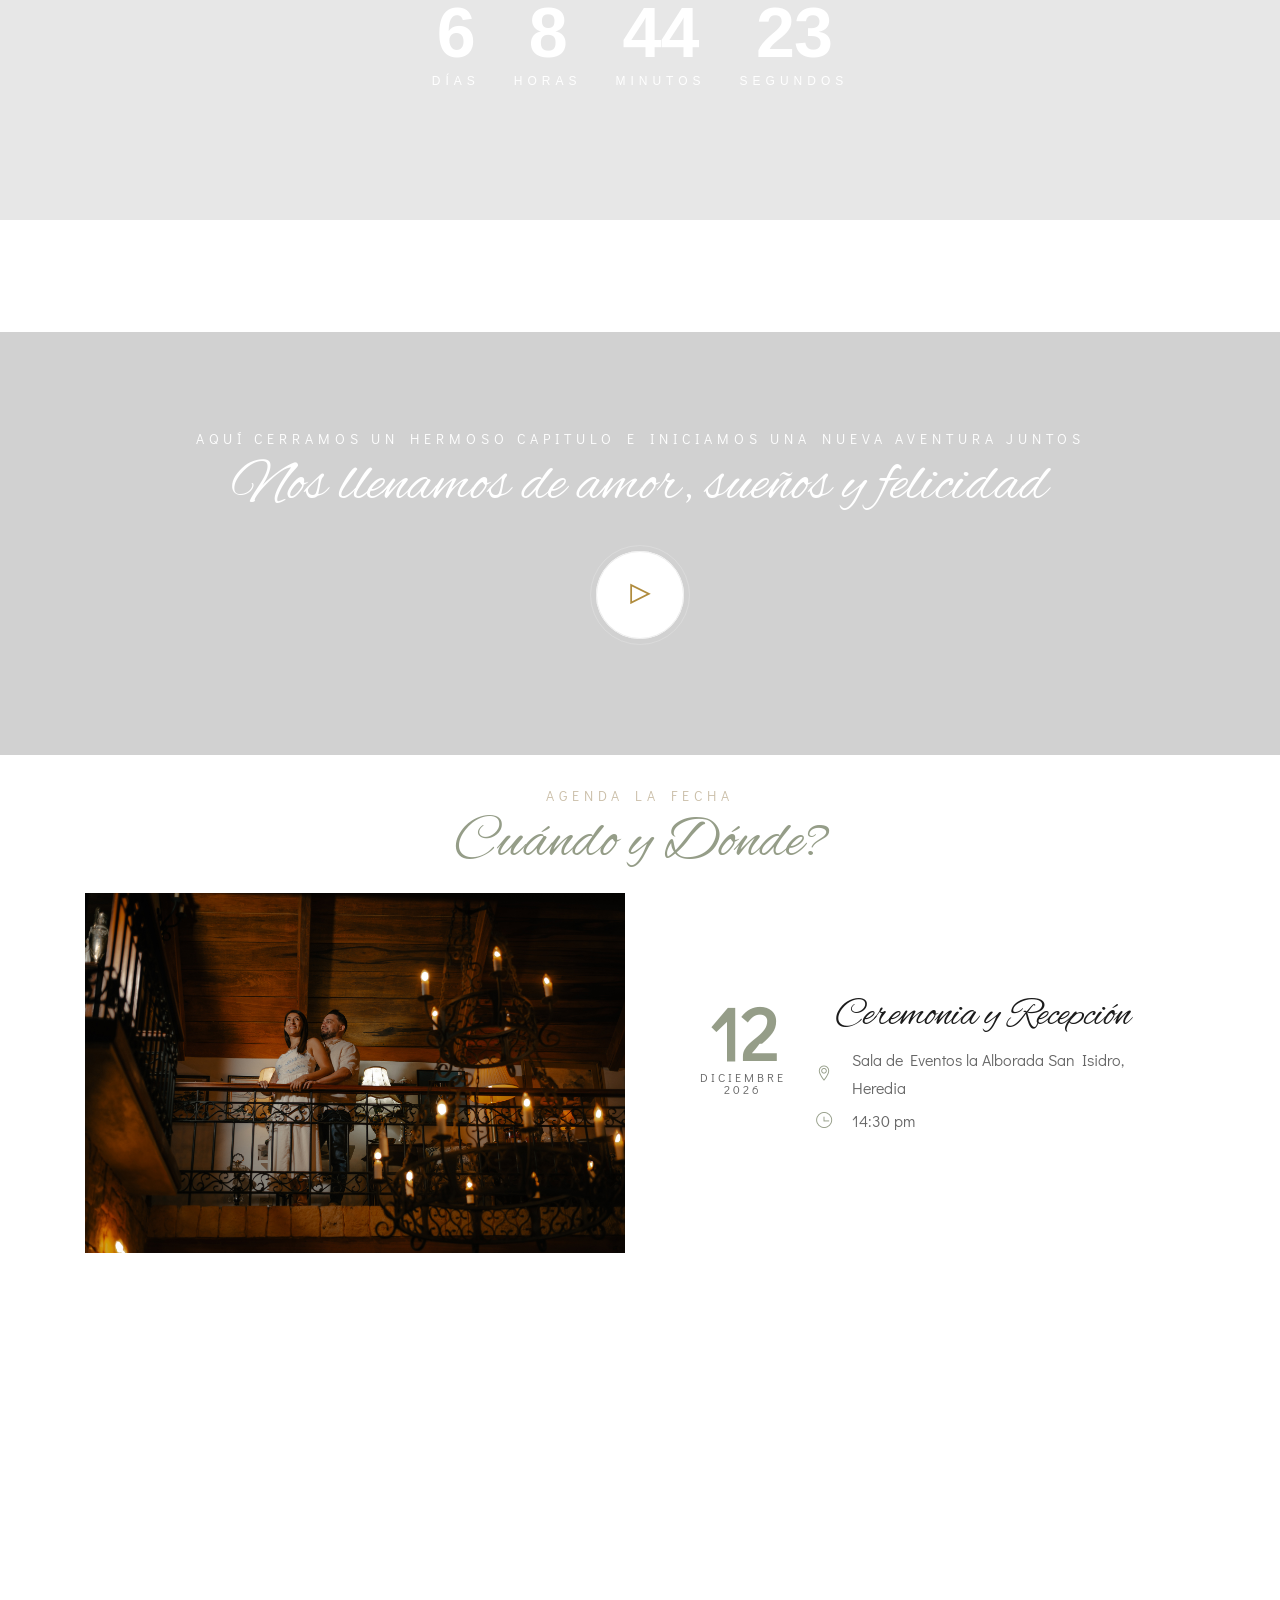
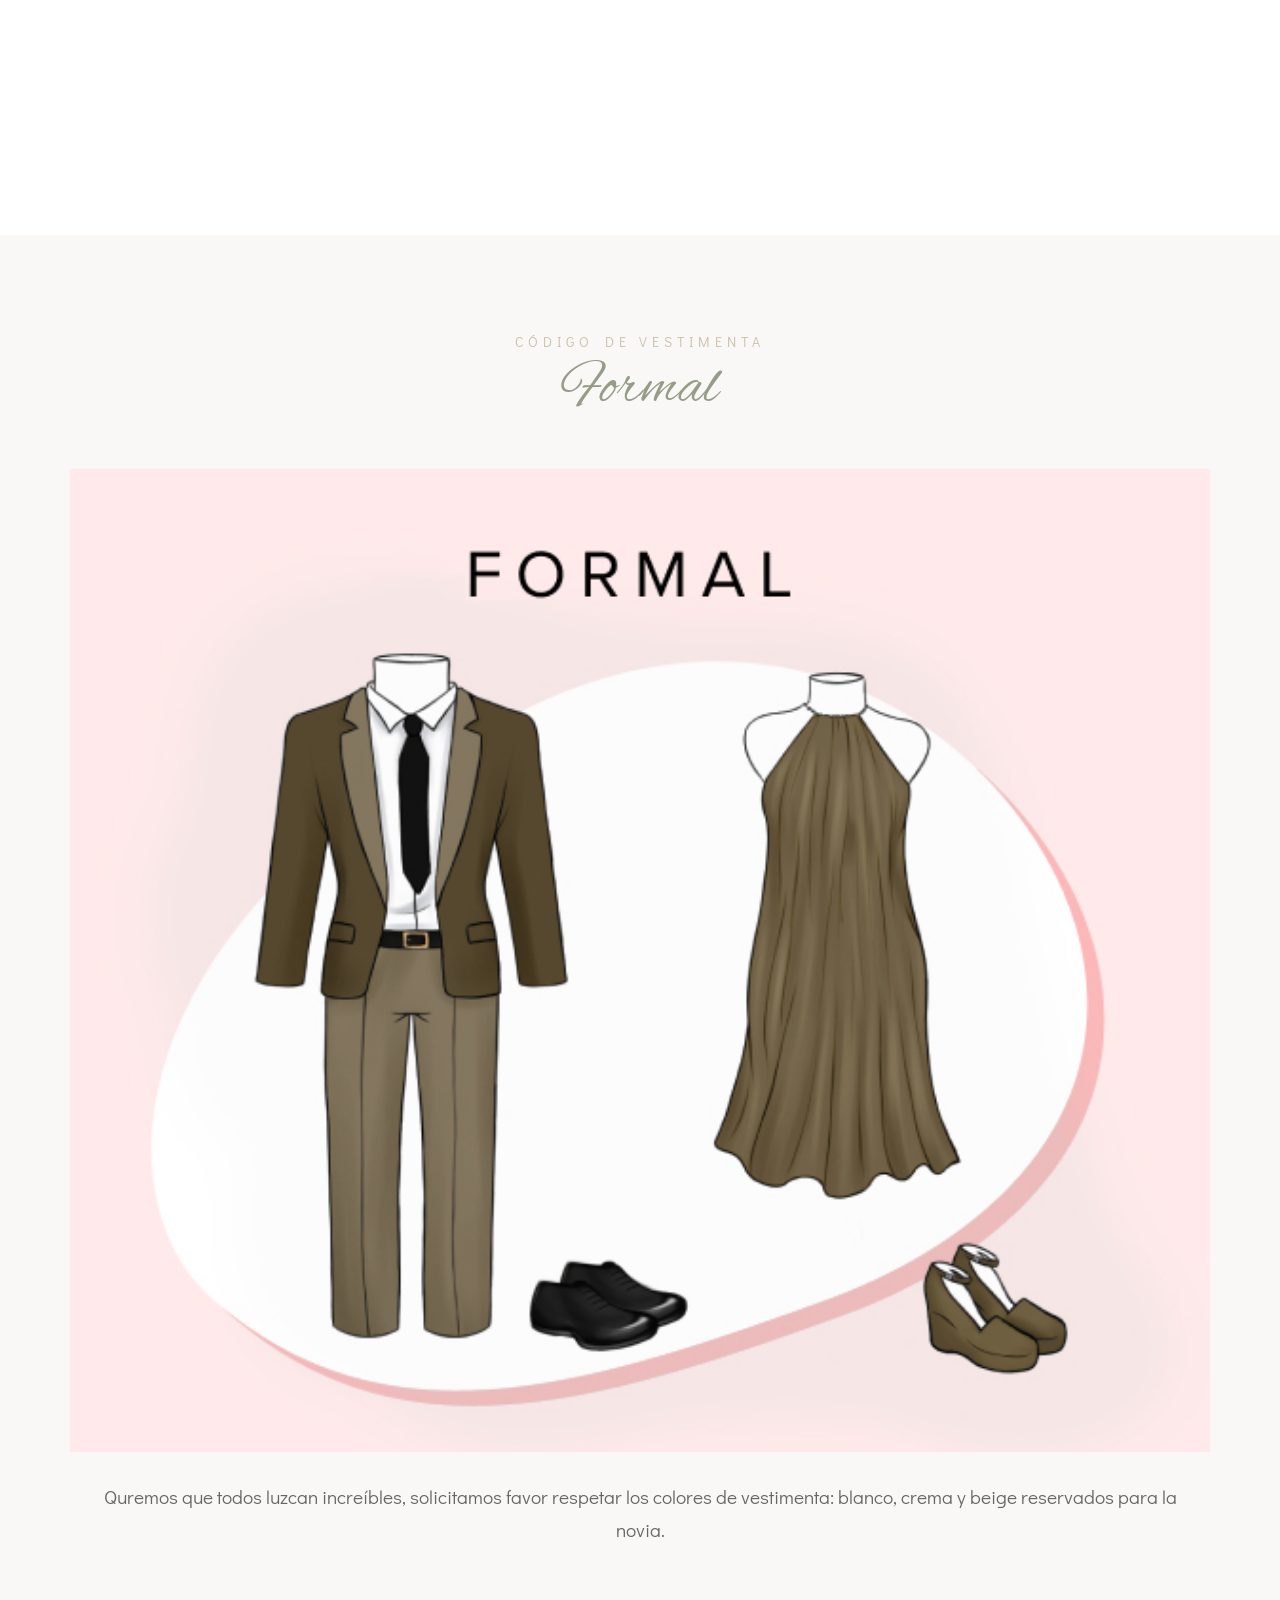
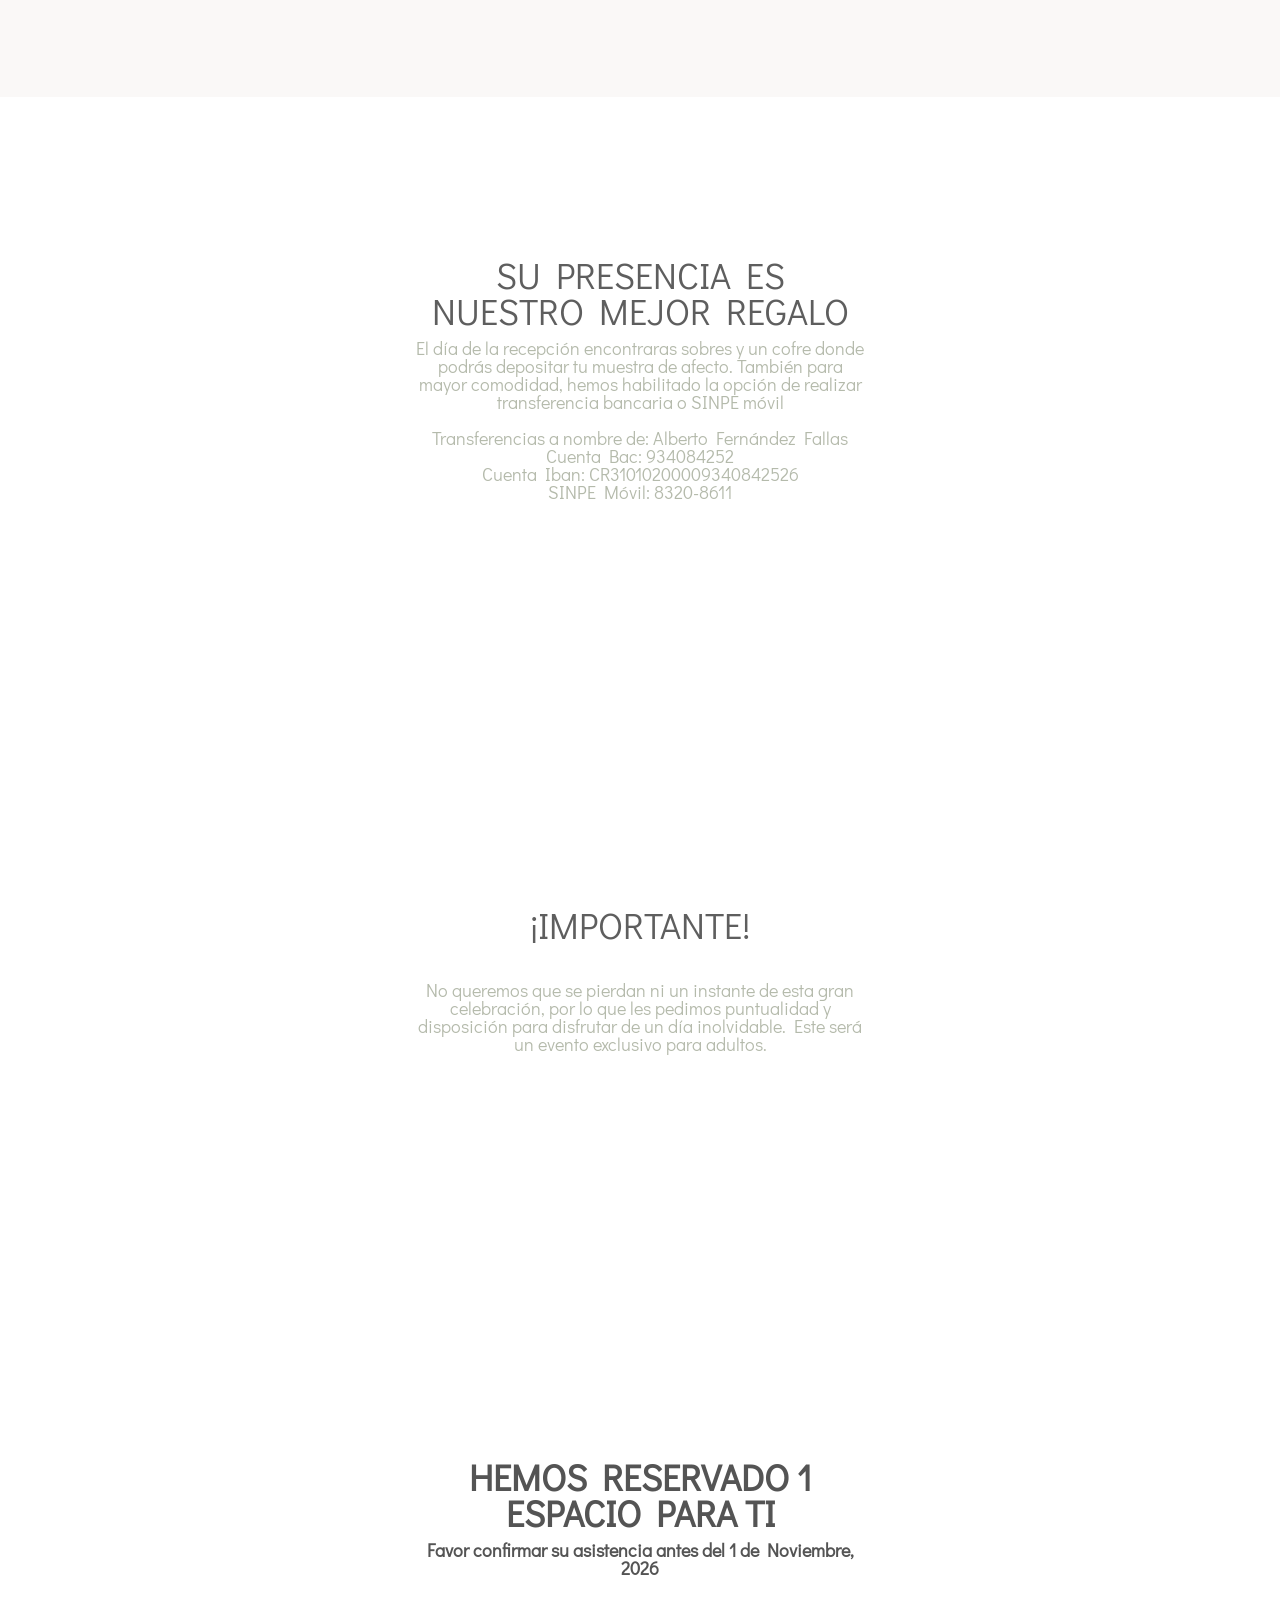
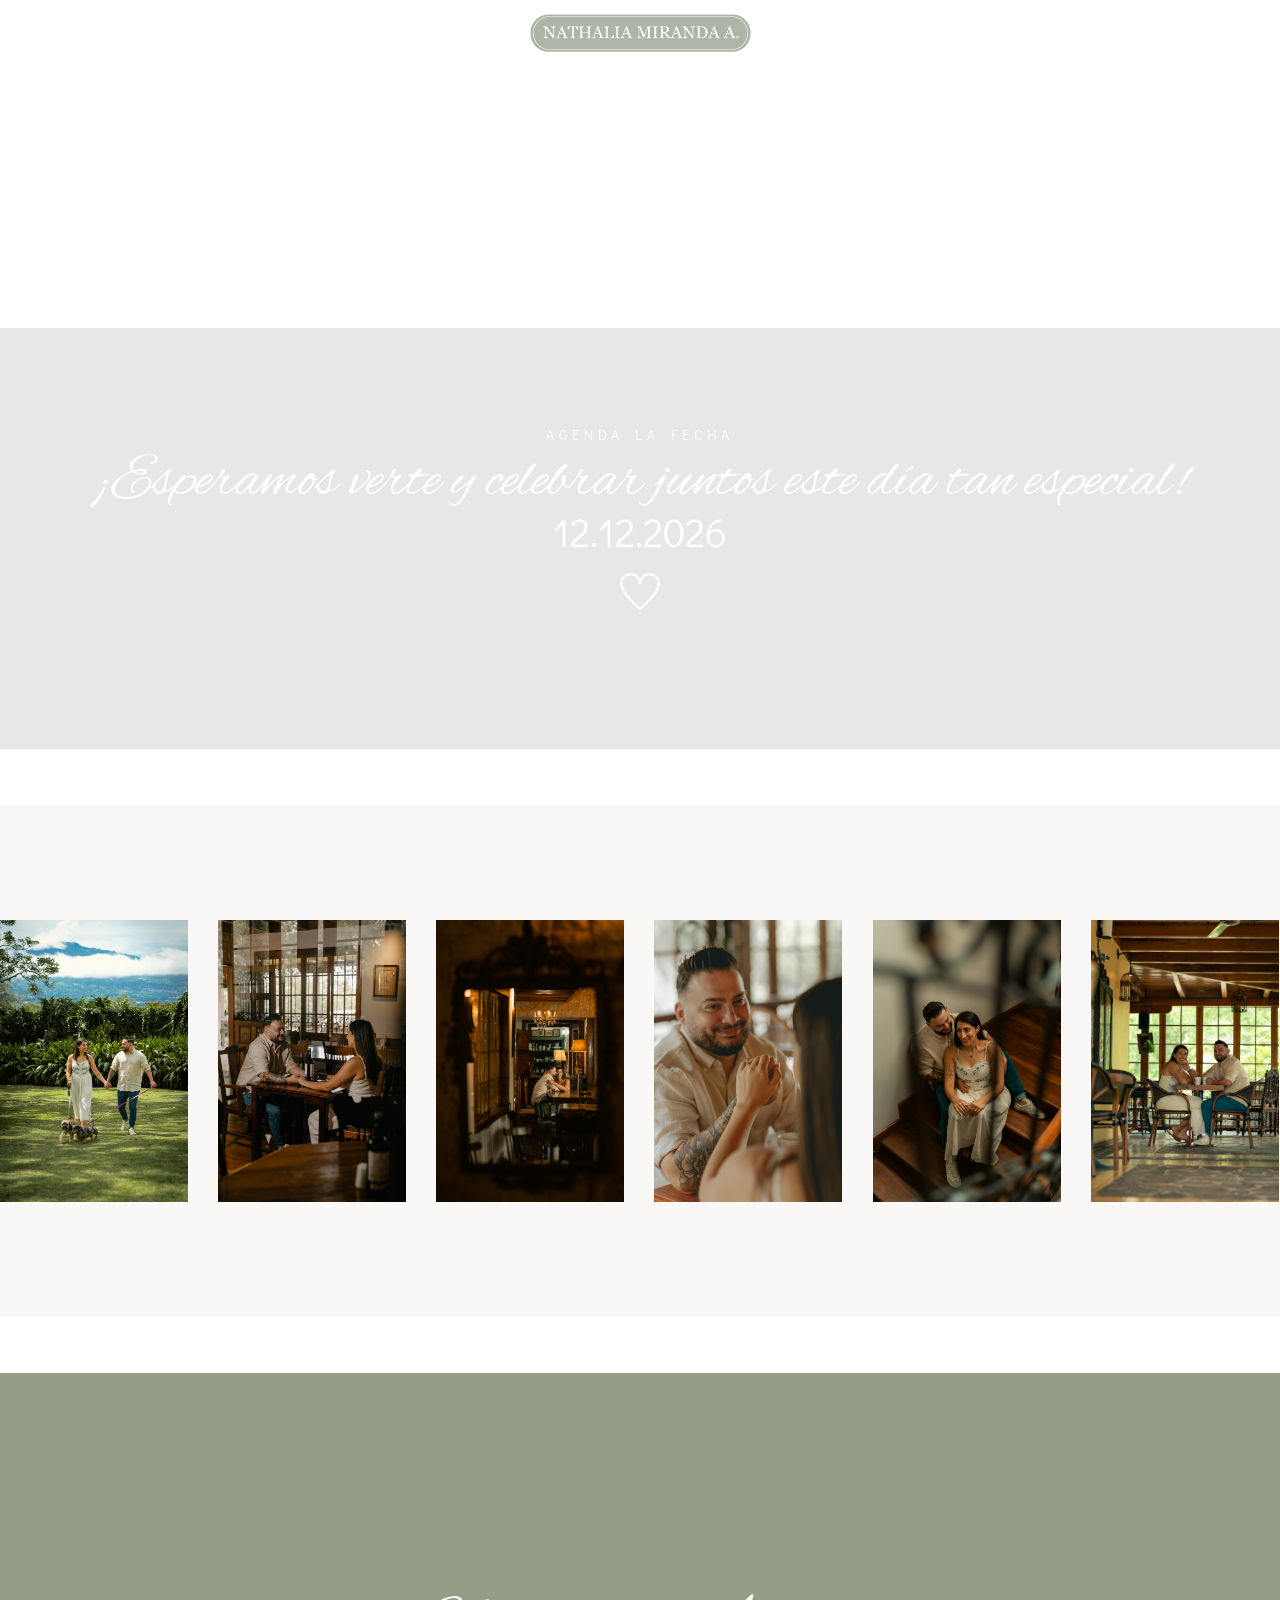
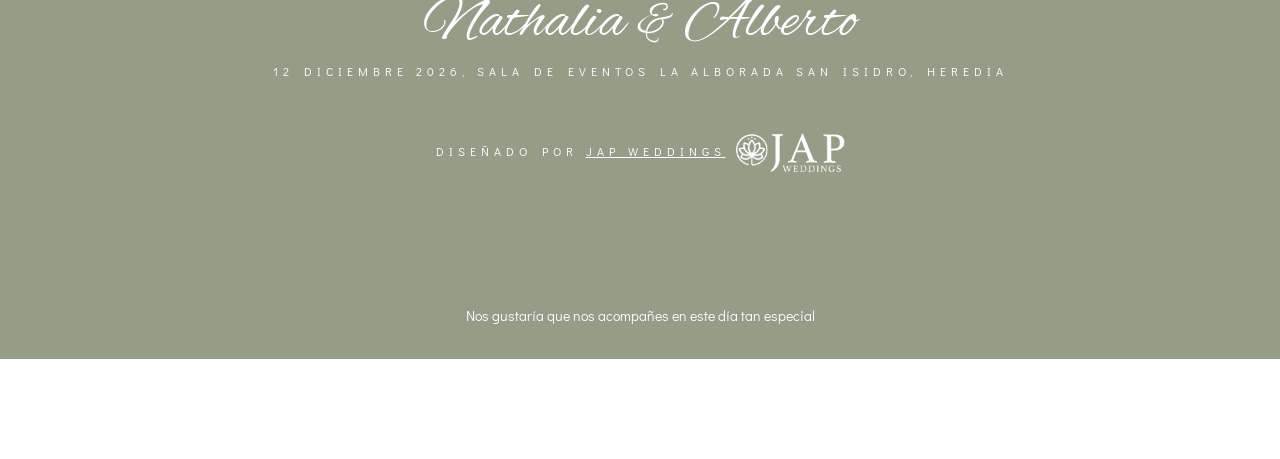
==== commit 5e3fcbe8: "Remove logo image from index.html Removed logo image from the HTML structure." ====
--- a/index.html
+++ b/index.html
@@ -393,7 +393,6 @@
         </div>
     </div>
     <div>
-        <img src="images2/LOGO-DE-BODA-1.png" alt="" style="width: 30%; height: auto; left: 35%; position: center;">
     </div>
     <br>
     <br>
